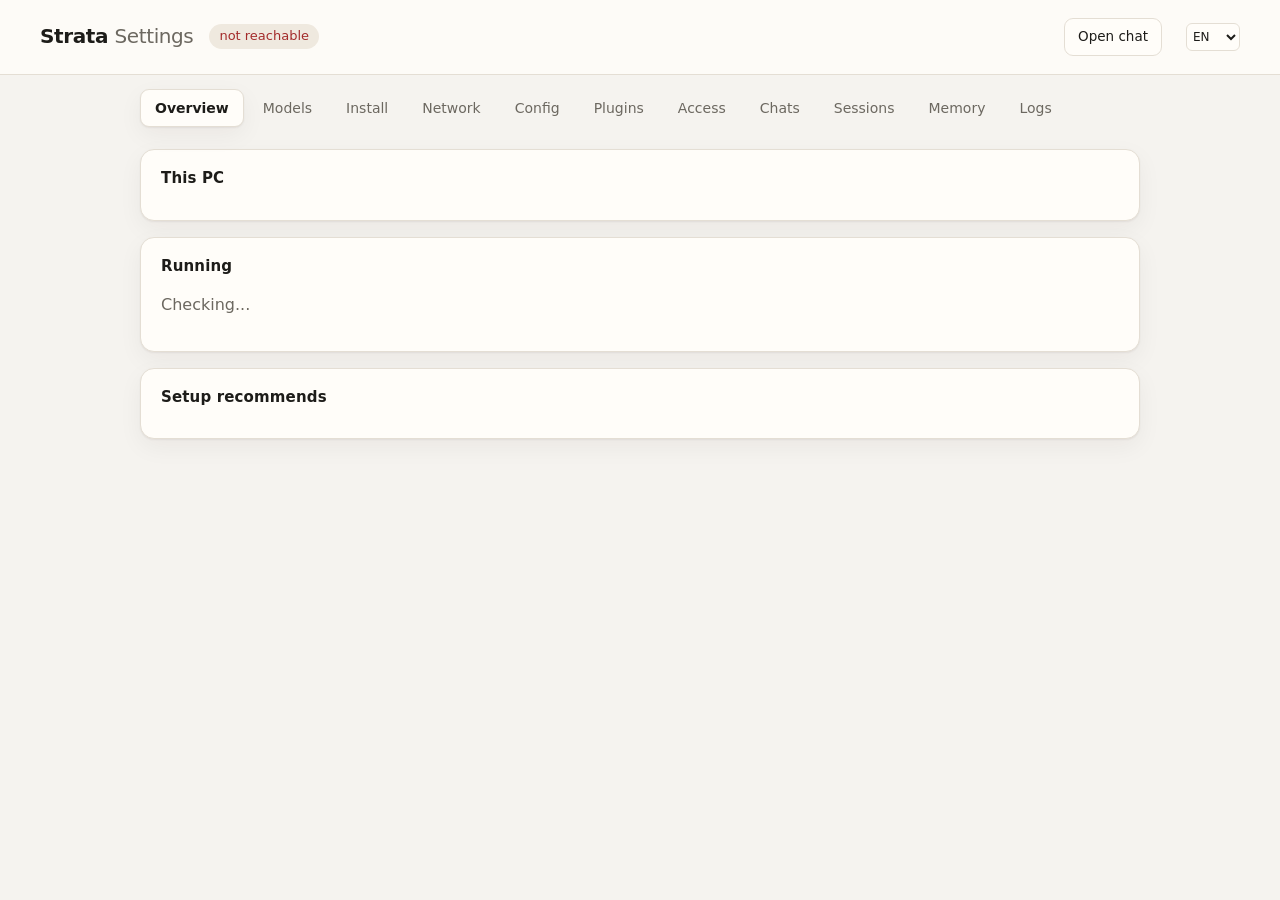
==== tools/config_ui.html @ 1c3f9ec1 "wip: local Strata Settings UI, embedded agent, task tracking, and control tags" ====
<!doctype html>
<html lang="en">
<head>
<meta charset="utf-8">
<meta name="viewport" content="width=device-width, initial-scale=1">
<title>Strata Settings</title>
<style>
:root{
  --bg:#f5f3ef; --card:#fffdf9; --ink:#1d1c19; --muted:#6c6860; --line:#e4ded4;
  --accent:#b4532a; --accent2:#8c3f20; --ok:#2f6b45; --warn:#8a5a12; --bad:#a32b2b;
  --pill:#efe9df; --shadow:0 1px 2px rgba(30,24,16,.06),0 8px 24px rgba(30,24,16,.05);
  font-family:ui-sans-serif,system-ui,-apple-system,"Segoe UI",Roboto,"Helvetica Neue",Arial,sans-serif;
  color-scheme:light;
}
@media (prefers-color-scheme:dark){
  :root{--bg:#171614;--card:#211f1b;--ink:#f0ece4;--muted:#a8a197;--line:#3a352d;--accent:#e08054;
    --accent2:#f2a47e;--ok:#7fc79b;--warn:#e0b264;--bad:#ef8888;--pill:#2d2923;
    --shadow:0 1px 2px rgba(0,0,0,.3),0 12px 30px rgba(0,0,0,.28);color-scheme:dark}
}
*{box-sizing:border-box}
body{margin:0;background:var(--bg);color:var(--ink);line-height:1.45}
header{display:flex;align-items:center;gap:16px;padding:18px clamp(16px,4vw,40px);border-bottom:1px solid var(--line);
  background:color-mix(in srgb,var(--card) 80%,transparent);position:sticky;top:0;z-index:5;backdrop-filter:blur(8px);flex-wrap:wrap}
.brand{font-weight:700;font-size:20px;letter-spacing:-.02em}
.brand span{font-weight:500;color:var(--muted)}
.pill{padding:3px 10px;border-radius:999px;background:var(--pill);font-size:13px;color:var(--muted)}
.pill.ok{color:var(--ok)} .pill.bad{color:var(--bad)} .pill.warn{color:var(--warn)}
.spacer{flex:1}
main{max-width:1080px;margin:0 auto;padding:22px clamp(14px,4vw,40px) 60px}
nav{display:flex;gap:4px;flex-wrap:wrap;max-width:1080px;margin:0 auto;padding:14px clamp(14px,4vw,40px) 0}
nav button{border:1px solid transparent;background:none;color:var(--muted);padding:8px 14px;border-radius:9px;font:inherit;
  font-size:14px;cursor:pointer}
nav button:hover{background:var(--pill);color:var(--ink)}
nav button.active{background:var(--card);border-color:var(--line);color:var(--ink);box-shadow:var(--shadow);font-weight:600}
section{display:none} section.active{display:block}
.card{background:var(--card);border:1px solid var(--line);border-radius:14px;padding:18px 20px;box-shadow:var(--shadow);margin:0 0 16px}
.card h2{font-size:15px;margin:0 0 12px;letter-spacing:.01em}
.card h2 small{font-weight:400;color:var(--muted);font-size:12px;margin-left:8px}
.row{display:flex;gap:12px;flex-wrap:wrap;align-items:center}
.grid{display:grid;grid-template-columns:repeat(auto-fit,minmax(170px,1fr));gap:12px}
.fact{border:1px solid var(--line);border-radius:10px;padding:10px 12px;background:color-mix(in srgb,var(--bg) 55%,var(--card))}
.fact b{display:block;font-size:12px;color:var(--muted);font-weight:500;margin-bottom:2px}
.fact span{font-size:14px;overflow-wrap:anywhere}
.muted{color:var(--muted)} .small{font-size:12.5px}
code,pre{font-family:ui-monospace,SFMono-Regular,Consolas,"Liberation Mono",monospace;font-size:12.5px}
.key-full{word-break:break-all}
pre{background:color-mix(in srgb,var(--bg) 70%,var(--card));border:1px solid var(--line);border-radius:10px;
  padding:12px;max-height:380px;overflow:auto;white-space:pre-wrap;word-break:break-word;margin:0}
a{color:var(--accent2)}
.btn{display:inline-flex;align-items:center;justify-content:center;gap:6px;border:1px solid var(--line);background:var(--card);
  color:var(--ink);padding:8px 13px;border-radius:9px;font:inherit;font-size:13.5px;cursor:pointer;text-decoration:none;
  transition:background .12s,border-color .12s}
.btn:hover{background:var(--pill)}
.btn.primary{background:var(--accent);border-color:var(--accent);color:#fff}
.btn.primary:hover{background:var(--accent2);border-color:var(--accent2)}
.btn.danger{color:var(--bad);border-color:color-mix(in srgb,var(--bad) 35%,var(--line))}
.btn:disabled{opacity:.5;cursor:not-allowed}
label.field{display:block;margin:0 0 12px}
label.field span{display:block;font-size:12.5px;color:var(--muted);margin-bottom:4px}
input[type=text],input[type=password],input[type=number],select,textarea{width:100%;padding:8px 10px;
  border:1px solid var(--line);border-radius:8px;background:var(--bg);color:var(--ink);font:inherit;font-size:13.5px}
textarea{font-family:ui-monospace,SFMono-Regular,Consolas,"Liberation Mono",monospace;font-size:12.5px;resize:vertical}
input:focus,select:focus,textarea:focus{outline:2px solid color-mix(in srgb,var(--accent) 50%,transparent);
  outline-offset:1px}
.two{display:grid;grid-template-columns:1fr 1fr;gap:12px}
.three{display:grid;grid-template-columns:repeat(3,1fr);gap:12px}
@media(max-width:640px){.two,.three{grid-template-columns:1fr}}
.model{border:1px solid var(--line);border-radius:11px;padding:13px 15px;margin:0 0 10px;background:color-mix(in srgb,var(--bg) 35%,var(--card))}
.model .top{display:flex;gap:10px;align-items:center;flex-wrap:wrap;margin-bottom:6px}
.model .name{font-weight:650}
.model .meta{display:flex;gap:14px;flex-wrap:wrap;color:var(--muted);font-size:12.5px;margin-bottom:9px}
.tag{font-size:11.5px;padding:1px 8px;border-radius:999px;background:var(--pill);color:var(--muted)}
.tag.ok{color:var(--ok)} .tag.warn{color:var(--warn)} .tag.bad{color:var(--bad)}
.plugin-row{display:flex;gap:10px;align-items:flex-start;padding:10px 0;border-bottom:1px solid var(--line)}
.plugin-row:last-child{border-bottom:0}
.plugin-row input[type=checkbox]{margin-top:3px}
.plugin-row .plugin-tools{margin-top:3px;color:var(--muted);font-size:12px}
.chat-row{display:block;width:100%;text-align:left;border:1px solid var(--line);background:var(--card);
  border-radius:10px;padding:10px 12px;margin:0 0 8px;cursor:pointer;font:inherit;color:var(--ink)}
.chat-row:hover{background:var(--pill)}
.chat-row .small{display:block;margin-top:2px}
.chat-msg{padding:10px 12px;border-radius:10px;background:var(--pill);margin:0 0 8px;white-space:pre-wrap}
.scope-row{display:grid;grid-template-columns:1.1fr 2fr 90px 70px 70px 90px;gap:8px;align-items:end;
  border-bottom:1px solid var(--line);padding:9px 0}
.scope-row:last-child{border-bottom:0}
@media(max-width:820px){.scope-row{grid-template-columns:1fr 1fr}}
.modal{position:fixed;inset:0;background:rgba(0,0,0,.35);display:flex;align-items:center;justify-content:center;z-index:60}
.modal[hidden]{display:none}
.modal-card{background:var(--card);border:1px solid var(--line);border-radius:14px;box-shadow:var(--shadow);
  width:min(720px,94vw);max-height:82vh;display:flex;flex-direction:column;padding:16px}
.folder-list{overflow:auto;border:1px solid var(--line);border-radius:8px;margin:8px 0;min-height:220px;max-height:46vh}
.folder-row{display:flex;align-items:center;gap:8px;padding:8px 10px;border-bottom:1px solid var(--line);cursor:pointer}
.folder-row:last-child{border-bottom:0}
.folder-row:hover{background:var(--pill)}
.folder-row button{all:unset;display:block;width:100%;cursor:pointer}
.chat-msg.user{background:color-mix(in srgb,var(--accent) 12%,var(--card))}
.note{border-left:3px solid var(--warn);padding:8px 12px;background:color-mix(in srgb,var(--warn) 8%,var(--card));
  border-radius:0 8px 8px 0;font-size:13px;color:var(--muted);margin:10px 0}
.bar{height:9px;background:var(--pill);border-radius:999px;overflow:hidden;margin:8px 0}
.bar i{display:block;height:100%;background:var(--accent);border-radius:999px;transition:width .35s}
.toast{position:fixed;right:18px;bottom:18px;max-width:min(420px,90vw);padding:12px 15px;border-radius:10px;
  background:var(--ink);color:var(--bg);box-shadow:var(--shadow);font-size:13.5px;opacity:0;transform:translateY(8px);
  pointer-events:none;transition:.18s;z-index:20}
.toast.show{opacity:1;transform:none}
.toast.bad{background:var(--bad);color:#fff}
.hide{display:none!important}
.lang-select{border:1px solid var(--line);background:var(--card);color:var(--ink);border-radius:6px;
  box-sizing:border-box;width:54px;min-width:54px;max-width:54px;padding:2px 2px;
  font:inherit;font-size:12px;height:28px;cursor:pointer;margin-left:8px}
</style>
</head>
<body>
<header>
  <div class="brand">Strata <span>Settings</span></div>
  <div class="pill" id="status-pill">checking...</div>
  <div class="spacer"></div>
  <a class="btn" id="chat-link" href="http://127.0.0.1:8080/" target="_blank" rel="noopener">Open chat</a>
  <select class="lang-select" id="lang" title="Language" aria-label="Language">
    <option value="en">EN</option>
    <option value="zh">中文</option>
  </select>
</header>
<nav>
  <button data-tab="overview" class="active">Overview</button>
  <button data-tab="models">Models</button>
  <button data-tab="install">Install</button>
  <button data-tab="network">Network</button>
  <button data-tab="config">Config</button>
  <button data-tab="plugins">Plugins</button>
  <button data-tab="access">Access</button>
  <button data-tab="chats">Chats</button>
  <button data-tab="sessions">Sessions</button>
  <button data-tab="memory">Memory</button>
  <button data-tab="logs">Logs</button>
</nav>
<main>
  <section id="tab-overview" class="active">
    <div class="card"><h2>This PC</h2><div class="grid" id="hardware"></div></div>
    <div class="card"><h2>Running</h2><div id="running"><p class="muted">Checking...</p></div></div>
    <div class="card"><h2>Setup recommends <small id="rec-note"></small></h2><div id="recommendation"></div></div>
  </section>

  <section id="tab-models">
    <div class="card">
      <h2>Installed models <small>start, stop, or read the settings</small></h2>
      <div id="model-list"><p class="muted">Checking...</p></div>
      <div class="note" id="outside-note">A model started from its own window or <code>run-*.bat</code> can only be
        unloaded here; close its window to end it. Models started below are fully managed.</div>
    </div>
  </section>

  <section id="tab-install">
    <div class="card">
      <h2>Install another model <small>downloads from Hugging Face or ModelScope</small></h2>
      <div class="three">
        <label class="field"><span>Family</span><select id="i-family"></select></label>
        <label class="field"><span>Size</span><select id="i-model"></select></label>
        <label class="field"><span>Context</span><select id="i-context"></select></label>
      </div>
      <div class="three">
        <label class="field"><span>Images</span><select id="i-vision"><option value="no">off</option><option value="yes">on</option></select></label>
        <label class="field"><span>GPU</span><select id="i-gpu"><option value="">auto</option></select></label>
        <label class="field"><span>Port</span><input id="i-port" type="number" min="1" max="65535" placeholder="auto"></label>
      </div>
      <label class="field"><span>Data folder</span><input id="i-data" type="text" placeholder="E:\Strata-data"></label>
      <div class="row">
        <button class="btn" id="plan-btn">Check plan</button>
        <button class="btn primary hide" id="install-btn">Install now</button>
        <button class="btn danger hide" id="cancel-btn">Stop install</button>
      </div>
      <div id="plan" class="hide"></div>
      <div id="install-progress" class="hide"></div>
    </div>
  </section>

  <section id="tab-network">
    <div class="card">
      <h2>Network access <small>per installed model</small></h2>
      <label class="field"><span>Model</span><select id="n-model"></select></label>
      <div class="two">
        <label class="field"><span>Listen on</span><select id="n-host">
          <option value="127.0.0.1">This PC only (127.0.0.1)</option>
          <option value="0.0.0.0">The local network (0.0.0.0)</option>
        </select></label>
        <label class="field"><span>Port</span><input id="n-port" type="number" min="1" max="65535"></label>
      </div>
      <label class="field"><span>API keys <span class="muted" id="n-key-state"></span></span>
        <div id="n-key-list"></div>
      </label>
      <label class="field"><span>Add a key <span class="muted">(at least 16 characters; shown so you can check it)</span></span>
        <input id="n-key" type="text" autocomplete="off" spellcheck="false" placeholder="Paste a new key">
      </label>
      <div class="row" style="margin-bottom:12px">
        <button class="btn" id="n-generate">Generate</button>
        <button class="btn primary" id="n-add">Add key</button>
        <button class="btn" id="n-save">Save host/port</button>
      </div>
      <div class="note">Every configured key works; clients can use any one. A key is required when other devices can
        reach the server. Changes are used the next time the model starts.</div>
      <div id="n-result"></div>
    </div>
  </section>

  <section id="tab-config">
    <div class="card">
      <h2>Model configuration <small id="c-file"></small></h2>
      <label class="field"><span>Model</span><select id="c-model"></select></label>
      <div class="note">MTP draft layer: <b id="c-mtp-state">checking...</b></div>
      <div class="three">
        <label class="field"><span>MTP</span><select id="c-mtp"><option value="on">on</option><option value="off">off</option></select></label>
        <label class="field"><span>Draft tokens (--spec)</span><input id="c-spec" type="number" min="1" max="8" step="1"></label>
        <label class="field"><span>Min draft probability (--spec-min-p)</span><input id="c-specp" type="number" min="0" max="1" step="0.05"></label>
      </div>
      <div class="three">
        <label class="field"><span>Context tokens (--max-context)</span><input id="c-context" type="number" min="8192" max="262144" step="1024"></label>
        <label class="field"><span>KV cache (--kv)</span><select id="c-kv"><option value="int8">int8</option><option value="q4_0">q4_0</option><option value="k8v4">k8v4</option></select></label>
        <label class="field"><span>GPU index</span><input id="c-gpu" type="number" min="0" step="1" placeholder="auto"></label>
      </div>
      <div class="row"><button class="btn primary" id="c-engine-save">Save engine settings</button>
        <span class="muted small">Restart the model to use them.</span></div>
    </div>
    <div class="card">
      <h2>Server settings <small>documented keys of the run config</small></h2>
      <form id="c-form"></form>
      <div class="row"><button class="btn primary" id="c-save" type="button">Save server settings</button>
        <span class="muted small" id="c-msg"></span></div>
    </div>
    <div class="card">
      <h2>Advanced JSON <small>every key in strata-&lt;model&gt;.json</small></h2>
      <p class="muted small">The API key shows as <code>__KEEP__</code>; leave it to keep the current key. Changes are used from the next start.</p>
      <label class="field"><span>JSON</span><textarea id="c-raw" rows="16" spellcheck="false"></textarea></label>
      <div class="row"><button class="btn primary" id="c-raw-save">Save JSON</button>
        <span class="muted small" id="c-raw-msg"></span></div>
    </div>
  </section>

  <section id="tab-plugins">
    <div class="card">
      <h2>Agent plugins <small>tools exposed to the model</small></h2>
      <div class="note">Only enabled plugins are offered to the model. Writes, deletes, shell, and MCP calls still ask for approval in the app.</div>
      <div id="p-list"><p class="muted">Checking...</p></div>
      <div class="row"><span class="muted small" id="p-msg"></span></div>
    </div>
    <div class="card">
      <h2>Web search <small>used by the Web plugin</small></h2>
      <div class="three">
        <label class="field"><span>Provider</span><select id="p-provider">
          <option value="none">none</option><option value="searxng">searxng</option>
          <option value="brave">brave</option><option value="bing">bing (key optional)</option>
        </select></label>
        <label class="field"><span>SearXNG URL</span><input id="p-url" type="text" placeholder="https://search.example"></label>
        <label class="field"><span>API key</span><input id="p-key" type="password" placeholder="leave blank to keep"></label>
      </div>
      <label class="small"><input type="checkbox" id="p-clear"> clear the saved search key</label>
      <div class="row"><button class="btn primary" id="p-save">Save plugins</button>
        <span class="muted small" id="p-status"></span></div>
    </div>
    <div class="card">
      <h2>Web fetch <small>DNS and SSRF checks</small></h2>
      <label class="plugin-row">
        <input type="checkbox" id="p-allow-fake">
        <span><b>Allow fake-IP ranges</b>
          <div class="small muted">Allow the local proxy's synthetic DNS addresses; other private and loopback ranges stay blocked.</div>
        </span>
      </label>
      <label class="field"><span>Allowed CIDRs <small>one per line or comma separated</small></span>
        <textarea id="p-fake-nets" rows="3" spellcheck="false" placeholder="198.18.0.0/15"></textarea>
      </label>
      <div class="note">A /0 range is rejected. These ranges bypass the public-address check only for web_fetch.</div>
      <div class="row"><button class="btn primary" id="p-fetch-save">Save web fetch</button></div>
    </div>
    <div class="card">
      <h2>Agent limits <small>per task</small></h2>
      <label class="field"><span>Max tool rounds</span>
        <input id="p-rounds" type="number" min="1" max="64" step="1">
      </label>
      <label class="field"><span>Approval mode</span>
        <select id="p-approval">
          <option value="ask">Ask each time（逐条审批）</option>
          <option value="allow">Allow all（全部放行）</option>
        </select>
      </label>
      <div class="note">Allow all auto-approves writes, deletes, shell, and MCP calls. Use it only on a trusted machine.</div>
      <div class="note">Raise max rounds when a task legitimately uses many tools; lower it to fail loops sooner. Default is 16.</div>
      <div class="row"><button class="btn primary" id="p-limits-save">Save limits</button></div>
    </div>
  </section>

  <section id="tab-access">
    <div class="card">
      <h2>Access permissions <small>sandbox scopes</small></h2>
      <div class="note">Only these folders are mounted into the sandbox. Outside them, read and write are both impossible. <b>ro</b> is read-only; <b>rw</b> allows writes. These permissions are stored now; the Docker sandbox runner is the next step.</div>
      <div id="scope-list"><p class="muted">Checking...</p></div>
        <div class="row">
          <button class="btn" id="scope-add">Add folder</button>
          <button class="btn primary" id="scope-save">Save access</button>
          <span class="muted small" id="scope-msg"></span>
        </div>
      </div>
    </div>
  </section>

  <div class="modal" id="folder-modal" hidden>
    <div class="modal-card">
      <div class="row" style="align-items:center">
        <h2 style="margin:0">Choose a folder</h2>
        <span class="spacer" style="flex:1"></span>
        <button class="btn" id="folder-close" type="button">Close</button>
      </div>
      <div class="small muted" id="folder-current" style="margin-top:4px"></div>
      <div class="row" style="margin-top:8px">
        <button class="btn" id="folder-up" type="button">Up</button>
        <button class="btn primary" id="folder-select" type="button">Select this folder</button>
      </div>
      <div class="folder-list" id="folder-list"></div>
      <div class="small muted">Only folders are shown. Network shares are listed under the NAS roots.</div>
    </div>
  </div>

  <section id="tab-chats">
    <div class="card">
      <h2>Agent conversations <small>stored on this PC</small></h2>
      <div class="row"><button class="btn" id="ch-refresh">Refresh</button>
        <span class="muted small" id="ch-summary"></span></div>
      <div id="chat-list"><p class="muted">Checking...</p></div>
    </div>
    <div class="card" id="chat-detail-card" hidden>
      <h2 id="chat-title">Conversation</h2>
      <div id="chat-messages"></div>
    </div>
  </section>

  <section id="tab-sessions">
    <div class="card">
      <h2>Live sessions <small id="s-summary"></small></h2>
      <div class="row">
        <button class="btn" id="s-refresh">Refresh</button>
        <button class="btn" id="s-clear">Clear finished</button>
      </div>
      <div id="session-list"><p class="muted">Checking...</p></div>
      <div class="note">Requests are grouped by the X-Strata-Session header, or by client IP when it is absent. Stop cancels that request only; the model stays loaded.</div>
    </div>
    <div class="card">
      <h2>Saved sessions <small id="s-saved-summary"></small></h2>
      <div id="saved-list"><p class="muted">None saved.</p></div>
      <div class="note">Saving keeps the session's request list on this PC. It does not save the model's KV cache or a full transcript.</div>
    </div>
  </section>

  <section id="tab-memory">
    <div class="card">
      <h2>Long-term memory <small>stored on this PC</small></h2>
      <div class="three">
        <label class="field"><span>Title</span><input id="m-title" type="text" placeholder="e.g. User preferences"></label>
        <label class="field"><span>Tags</span><input id="m-tags" type="text" placeholder="comma separated"></label>
      </div>
      <label class="field"><span>Content</span><textarea id="m-content" rows="4" placeholder="Facts, preferences, project notes..."></textarea></label>
      <div class="row">
        <button class="btn primary" id="m-save">Save memory</button>
        <button class="btn" id="m-new">New</button>
      </div>
      <div id="memory-list"><p class="muted">No memories yet.</p></div>
      <div class="note">These entries stay on this PC. Clients must include them explicitly (for example in a system prompt) to affect answers.</div>
    </div>
  </section>

  <section id="tab-logs">
    <div class="card">
      <h2>Logs</h2>
      <div class="three">
        <label class="field"><span>Source</span><select id="l-source">
          <option value="server">server</option><option value="setup">setup</option><option value="engine">engine</option>
        </select></label>
        <label class="field"><span>Lines</span><input id="l-lines" type="number" min="1" max="500" value="120"></label>
        <label class="field"><span>&nbsp;</span><button class="btn" id="l-refresh">Refresh</button></label>
      </div>
      <pre id="log">Choose a source and press Refresh.</pre>
    </div>
  </section>
</main>
<div class="toast" id="toast"></div>

<script>
const TOKEN = "__CONFIG_TOKEN__";
const $ = (id) => document.getElementById(id);
const esc = (v) => String(v ?? "").replace(/[&<>"']/g, (c) => ({"&":"&amp;","<":"&lt;",">":"&gt;","\"":"&quot;","'":"&#39;"}[c]));
let S = null, lastPlan = null, tab = "overview";

const LANG_KEY = "wsan.lang";
const urlLang = new URLSearchParams(location.search).get("lang");
if (urlLang === "en" || urlLang === "zh") localStorage.setItem(LANG_KEY, urlLang);
let LANG = localStorage.getItem(LANG_KEY) || "en";
let translating = false;
const ZH = {
  "Strata Settings": "Strata 设置",
  "Settings": "设置",
  "Language": "语言",
  "Open chat": "打开聊天",
  "checking...": "检查中…",
  "Checking...": "检查中…",
  "Overview": "概览",
  "Models": "模型",
  "Install": "安装",
  "Network": "网络",
  "Config": "配置",
  "Plugins": "插件",
  "Access": "访问权限",
  "Chats": "对话",
  "Sessions": "会话",
  "Memory": "记忆",
  "Logs": "日志",
  "This PC": "本机",
  "Running": "运行中",
  "Setup recommends": "安装建议",
  "Installed models": "已安装模型",
  "start, stop, or read the settings": "启动、停止或查看设置",
  "A model started from its own window or ": "模型如果是从自己的窗口或 ",
  " can only be unloaded here; close its window to end it. Models started below are fully managed.": " 启动的，只能在这里卸载；关闭它的窗口即可结束。下面启动的模型由本页管理。",
  "Install another model": "安装其他模型",
  "downloads from Hugging Face or ModelScope": "从 Hugging Face 或 ModelScope 下载",
  "Family": "系列",
  "Size": "大小",
  "Context": "上下文",
  "Images": "图片",
  "off": "关闭",
  "on": "开启",
  "GPU": "GPU",
  "auto": "自动",
  "Port": "端口",
  "Data folder": "数据目录",
  "Check plan": "检查计划",
  "Install now": "立即安装",
  "Stop install": "停止安装",
  "Network access": "网络访问",
  "per installed model": "每个已安装模型",
  "Model": "模型",
  "Listen on": "监听",
  "This PC only (127.0.0.1)": "仅本机 (127.0.0.1)",
  "The local network (0.0.0.0)": "局域网 (0.0.0.0)",
  "API keys": "API 密钥",
  "Add a key": "添加密钥",
  "(at least 16 characters; shown so you can check it)": "（至少 16 个字符；显示出来供你核对）",
  "Paste a new key": "粘贴新密钥",
  "Generate": "生成",
  "Add key": "添加密钥",
  "Save host/port": "保存地址/端口",
  "Model configuration": "模型配置",
  "MTP draft layer:": "MTP 草稿层：",
  "MTP": "MTP",
  "Draft tokens (--spec)": "草稿 token 数（--spec）",
  "Min draft probability (--spec-min-p)": "最小草稿概率（--spec-min-p）",
  "Context tokens (--max-context)": "上下文 token 数（--max-context）",
  "KV cache (--kv)": "KV 缓存（--kv）",
  "GPU index": "GPU 索引",
  "Save engine settings": "保存引擎设置",
  "Restart the model to use them.": "重启模型后生效。",
  "Server settings": "服务器设置",
  "documented keys of the run config": "运行配置的已知键",
  "Save server settings": "保存服务器设置",
  "Advanced JSON": "高级 JSON",
  "every key in strata-<model>.json": "strata-<model>.json 的全部键",
  "The API key shows as": "API 密钥显示为",
  "; leave it to keep the current key. Changes are used from the next start.": "；保留它即保持现有密钥。更改在下次启动时生效。",
  "JSON": "JSON",
  "Save JSON": "保存 JSON",
  "Agent plugins": "Agent 插件",
  "tools exposed to the model": "提供给模型的工具",
  "Only enabled plugins are offered to the model. Writes, deletes, shell, and MCP calls still ask for approval in the app.": "只会把启用的插件提供给模型。写文件、删除、Shell 和 MCP 调用仍会在 App 里请求审批。",
  "Web search": "Web 搜索",
  "used by the Web plugin": "由 Web 插件使用",
  "Provider": "提供方",
  "none": "无",
  "bing (key optional)": "bing（可选 key）",
  "SearXNG URL": "SearXNG URL",
  "API key": "API 密钥",
  "leave blank to keep": "留空保持原值",
  "clear the saved search key": "清除已保存的搜索密钥",
  "Save plugins": "保存插件",
  "Web fetch": "Web fetch",
  "DNS and SSRF checks": "DNS 与 SSRF 检查",
  "Allow fake-IP ranges": "允许 Fake-IP 地址段",
  "Allow the local proxy's synthetic DNS addresses; other private and loopback ranges stay blocked.": "允许本机代理产生的合成 DNS 地址；其他私网和回环地址仍然拦截。",
  "Allowed CIDRs": "允许的 CIDR",
  "one per line or comma separated": "每行一个或用逗号分隔",
  "A /0 range is rejected. These ranges bypass the public-address check only for web_fetch.": "/0 网段会被拒绝。这些网段只对 web_fetch 绕过公网地址检查。",
  "Save web fetch": "保存 Web fetch",
  "Agent limits": "Agent 限制",
  "per task": "每个任务",
  "Max tool rounds": "最大工具轮数",
  "Approval mode": "审批方式",
  "Allow all auto-approves writes, deletes, shell, and MCP calls. Use it only on a trusted machine.": "全部放行会自动批准写文件、删除、Shell 和 MCP 调用。只在可信电脑上使用。",
  "Raise max rounds when a task legitimately uses many tools; lower it to fail loops sooner. Default is 16.": "任务确实需要很多工具时提高轮数；想更早终止循环时降低。默认 16。",
  "Save limits": "保存限制",
  "Access permissions": "访问权限",
  "sandbox scopes": "沙盒目录",
  "Only these folders are mounted into the sandbox. Outside them, read and write are both impossible.": "沙盒只会挂载这些目录。目录外的文件既不能读也不能写。",
  "ro": "只读",
  "is read-only;": "表示只读；",
  "rw": "读写",
  "allows writes. These permissions are stored now; the Docker sandbox runner is the next step.": "允许写入。权限现在先保存；Docker 沙盒执行器是下一步。",
  "Add folder": "添加目录",
  "Save access": "保存访问权限",
  "Choose a folder": "选择目录",
  "Close": "关闭",
  "Up": "上一级",
  "Select this folder": "选择此目录",
  "Only folders are shown. Network shares are listed under the NAS roots.": "只显示目录。网络共享列在 NAS 根目录下。",
  "Agent conversations": "Agent 对话",
  "stored on this PC": "保存在本机",
  "Refresh": "刷新",
  "Conversation": "对话",
  "Live sessions": "实时会话",
  "Clear finished": "清除已完成",
  "Requests are grouped by the X-Strata-Session header, or by client IP when it is absent. Stop cancels that request only; the model stays loaded.": "请求按 X-Strata-Session 头分组；没有该头时按客户端 IP 分组。Stop 只取消该请求，模型保持加载。",
  "Saved sessions": "已保存会话",
  "None saved.": "没有保存的会话。",
  "Saving keeps the session's request list on this PC. It does not save the model's KV cache or a full transcript.": "保存只会把该会话的请求列表留在这台 PC，不会保存模型的 KV 缓存或完整对话记录。",
  "Long-term memory": "长期记忆",
  "Title": "标题",
  "e.g. User preferences": "例如：用户偏好",
  "Tags": "标签",
  "comma separated": "逗号分隔",
  "Content": "内容",
  "Facts, preferences, project notes...": "事实、偏好、项目笔记…",
  "Save memory": "保存记忆",
  "New": "新建",
  "No memories yet.": "还没有记忆。",
  "These entries stay on this PC. Clients must include them explicitly (for example in a system prompt) to affect answers.": "这些条目保存在本机。客户端必须显式包含它们（例如放进 system prompt）才会影响回答。",
  "Source": "来源",
  "server": "服务器",
  "setup": "安装",
  "engine": "引擎",
  "Lines": "行数",
  "Choose a source and press Refresh.": "选择来源后点击刷新。",
  "Start": "启动",
  "Stop": "停止",
  "Network": "网络",
  "running": "运行中",
  "stopped": "已停止",
  "ready": "就绪",
  "files missing": "文件缺失",
  "no key": "无密钥",
  "No model installed yet.": "还没有已安装模型。",
  "No model is answering. Start one under ": "没有模型在响应。请到 ",
  "No conversations.": "还没有对话。",
  "No access scopes.": "没有访问目录。",
  "No messages.": "没有消息。",
  "Saved.": "已保存。"
};

function zhPattern(text) {
  let match;
  if ((match = /^(\d+) scopes$/.exec(text))) return `${match[1]} 个目录`;
  if ((match = /^(\d+) conversations on port (\d+)$/.exec(text))) {
    return `${match[1]} 个会话 · 端口 ${match[2]}`;
  }
  if ((match = /^Agent on port (\d+)$/.exec(text))) return `Agent · 端口 ${match[1]}`;
  if ((match = /^port (.+)$/.exec(text))) return `端口 ${match[1]}`;
  if ((match = /^context (.+)$/.exec(text))) return `上下文 ${match[1]}`;
  if (text === "images on") return "图片开启";
  if (text === "images off") return "图片关闭";
  if (text === "model running") return "模型运行中";
  if (text === "model loading") return "模型加载中";
  if (text === "model stopped") return "模型已停止";
  return null;
}

function zhText(text) {
  return ZH[text] || zhPattern(text);
}

function translateDom() {
  if (LANG !== "zh" || translating) return;
  translating = true;
  try {
    const walker = document.createTreeWalker(document.body, NodeFilter.SHOW_TEXT, {
      acceptNode(node) {
        const parent = node.parentElement;
        if (!parent || parent.closest("script, style, code, pre, textarea")) {
          return NodeFilter.FILTER_REJECT;
        }
        return NodeFilter.FILTER_ACCEPT;
      }
    });
    const nodes = [];
    while (walker.nextNode()) nodes.push(walker.currentNode);
    for (const node of nodes) {
      const value = node.nodeValue || "";
      const parts = /^(\s*)(.*?)(\s*)$/s.exec(value);
      if (!parts) continue;
      const translated = zhText(parts[2]);
      if (translated && translated !== parts[2]) {
        node.nodeValue = parts[1] + translated + parts[3];
      }
    }
    for (const element of document.querySelectorAll("[placeholder], [title], [aria-label]")) {
      for (const attr of ["placeholder", "title", "aria-label"]) {
        const value = element.getAttribute(attr);
        if (!value) continue;
        const translated = zhText(value.trim());
        if (translated && translated !== value) element.setAttribute(attr, translated);
      }
    }
  } finally {
    translating = false;
  }
}

function applyLanguage() {
  LANG = localStorage.getItem(LANG_KEY) || "en";
  const select = $("lang");
  if (select) select.value = LANG;
  document.documentElement.lang = LANG === "zh" ? "zh-CN" : "en";
  document.title = LANG === "zh" ? "Strata 设置" : "Strata Settings";
  if (LANG === "zh") {
    translateDom();
    if (!window.__wsanLangObserver) {
      window.__wsanLangObserver = new MutationObserver(() => translateDom());
      window.__wsanLangObserver.observe(document.body, {
        childList: true, subtree: true, characterData: true
      });
    }
  }
}

function toast(message, bad = false) {
  const t = $("toast");
  t.textContent = message;
  t.className = "toast show" + (bad ? " bad" : "");
  clearTimeout(toast.timer);
  toast.timer = setTimeout(() => (t.className = "toast"), 4200);
}

async function api(path, opts = {}) {
  const r = await fetch(path, {
    ...opts,
    headers: {"Content-Type": "application/json", "X-Strata-Token": TOKEN, ...(opts.headers || {})}
  });
  let body = {};
  try { body = await r.json(); } catch (e) { body = {}; }
  if (!r.ok) throw new Error((body.error && body.error.message) || body.message || ("HTTP " + r.status));
  return body;
}

async function copyText(text) {
  try {
    if (navigator.clipboard && window.isSecureContext) {
      await navigator.clipboard.writeText(text);
      return true;
    }
  } catch (e) { /* fall through */ }
  const ta = document.createElement("textarea");
  ta.value = text;
  ta.style.position = "fixed";
  ta.style.opacity = "0";
  document.body.appendChild(ta);
  ta.select();
  let ok = false;
  try { ok = document.execCommand("copy"); } catch (e) { ok = false; }
  ta.remove();
  return ok;
}

async function refresh(fresh = false) {
  try {
    S = await api("/api/state" + (fresh ? "?fresh=1" : ""));
    render();
    $("status-pill").className = "pill ok";
    $("status-pill").textContent = S.status.running && S.status.running.length ? "model running"
      : S.status.loading ? "model loading" : "model stopped";
  } catch (e) {
    $("status-pill").className = "pill bad";
    $("status-pill").textContent = "not reachable";
  }
}

function fact(label, value) {
  return `<div class="fact"><b>${esc(label)}</b><span>${esc(value)}</span></div>`;
}

function renderOverview() {
  const hw = S.status.hardware || {};
  const gpus = (hw.gpus || []).map((g) => `${g.name} (${g.vram_gb} GB${g.usable ? "" : ", not usable"})`).join(", ") || "none";
  $("hardware").innerHTML = [
    fact("Operating system", hw.os || "?"),
    fact("CPU", (hw.cpu && hw.cpu.name) || "?"),
    fact("RAM", (hw.ram_gb || "?") + " GB"),
    fact("GPU", gpus),
    fact("Free disk (data folder)", (hw.disk_free_gb ?? "?") + " GB"),
    fact("Strata folder", S.installed.strata_folder || "?"),
    fact("Data folder", S.installed.data_folder || "?"),
    fact("Engine", (S.installed.engine && S.installed.engine.version) || "not installed")
  ].join("");

  const running = S.status.running || [];
  if (!running.length) {
    $("running").innerHTML = `<p class="muted">No model is answering. Start one under <b>Models</b>.</p>`;
  } else {
    $("running").innerHTML = running.map((r) => {
      const urls = (S.lan[r.port] || []).map((u) => `<div class="small">${esc(u)}/v1</div>`).join("");
      return `<div class="model"><div class="top"><span class="name">${esc(r.model)}</span>
        <span class="tag ok">port ${esc(r.port)}</span>${r.api_key_required ? '<span class="tag warn">API key</span>' : '<span class="tag bad">no API key</span>'}</div>
        <div class="meta"><span>context ${esc(r.context)}</span><span>images ${r.images ? "on" : "off"}</span>
        <span>${r.busy ? "busy" : "idle"}</span>${r.engine_version ? `<span>engine ${esc(r.engine_version)}</span>` : ""}</div>
        <div class="small">API: <code>http://127.0.0.1:${esc(r.port)}/v1</code></div>${urls}</div>`;
    }).join("");
    $("chat-link").href = `http://127.0.0.1:${running[0].port}/`;
  }

  const rec = S.models.recommendation || {};
  $("rec-note").textContent = S.models.source ? `(${S.models.source})` : "";
  $("recommendation").innerHTML = rec.model
    ? `<div class="row"><div class="fact"><b>Suggested</b><span>${esc(rec.title)}</span></div>
       <div class="fact"><b>Why</b><span>${esc(rec.why)}</span></div>
       <div class="fact"><b>Download</b><span>${esc(rec.download_gb)} GB</span></div></div>
       ${(rec.notes || []).map((n) => `<div class="note">${esc(n)}</div>`).join("")}`
    : `<p class="muted">${esc(rec.why || "No recommendation.")}</p>`;
}

function renderModels() {
  const rows = (S.installed.models || []).map((m) => {
    const running = (S.status.running || []).some((r) =>
      r.port === m.port && (r.model === m.model_name || r.model === m.model));
    const ready = m.ready ? '<span class="tag ok">ready</span>' : '<span class="tag bad">files missing</span>';
    return `<div class="model">
      <div class="top"><span class="name">${esc(m.model)}</span>${ready}
        ${running ? '<span class="tag ok">running</span>' : '<span class="tag">stopped</span>'}
        ${m.api_key_set ? '<span class="tag warn">API key</span>' : '<span class="tag bad">no key</span>'}</div>
      <div class="meta"><span>context ${esc(m.context ?? "?")}</span><span>images ${esc(m.images)}</span>
        <span>${esc(m.host)}:${esc(m.port)}</span><span>start: ${esc(m.start_script || "?")}</span>
        <span>last used ${esc(m.last_used || "?")}</span></div>
      <div class="row">
        <button class="btn primary" data-start="${esc(m.model)}" ${running || !m.ready ? "disabled" : ""}>Start</button>
        <button class="btn danger" data-stop="${esc(m.port)}" ${running ? "" : "disabled"}>Stop</button>
        <button class="btn" data-network="${esc(m.model)}">Network</button>
      </div></div>`;
  });
  $("model-list").innerHTML = rows.length ? rows.join("") : '<p class="muted">No model installed yet.</p>';
  $("outside-note").hidden = !(S.status.running || []).some((r) => (r.started_by || "").includes("outside"));
}

function taskSeconds(t) {
  const s = t.elapsed_s ?? t.duration_s ?? 0;
  return s >= 60 ? `${Math.floor(s / 60)}m ${Math.round(s % 60)}s` : `${Math.round(s)}s`;
}

function requestRow(t, active) {
  const state = esc(t.state || (active ? "running" : "done"));
  const tag = t.state === "error" ? "bad"
    : t.state === "stopping" ? "warn"
    : (t.state === "done" || t.state === "running") ? "ok" : "";
  const stop = active
    ? `<button class="btn danger" data-task-stop="${esc(t.id)}"
        ${t.state === "stopping" ? "disabled" : ""}>${t.state === "stopping" ? "Stopping..." : "Stop"}</button>`
    : "";
  return `<div class="model">
    <div class="top"><span class="name">${esc(t.kind || "request")}</span>
      <span class="tag ${tag}">${state}</span>
      ${t.stop_requested ? '<span class="tag warn">stop requested</span>' : ""}
      <span class="tag">${esc(t.id)}</span>${stop}</div>
    <div class="meta"><span>${esc(t.model || "?")}</span>
      <span>${active ? "elapsed" : "took"} ${taskSeconds(t)}</span>
      <span>${esc(t.path || "")}</span>${t.client ? `<span>${esc(t.client)}</span>` : ""}</div>
    ${t.error ? `<div class="note">${esc(t.error)}</div>` : ""}
  </div>`;
}

function groupSessions(live) {
  const all = [
    ...(live.tasks || []).map((t) => ({...t, _active: true})),
    ...(live.finished || []).map((t) => ({...t, _active: false}))
  ];
  const groups = new Map();
  for (const t of all) {
    const key = t.session || t.client || "default";
    if (!groups.has(key)) groups.set(key, []);
    groups.get(key).push(t);
  }
  return [...groups.entries()].map(([id, requests]) => ({id, requests}));
}

function renderSessions(data) {
  const live = data.live || {};
  const sessions = groupSessions(live);
  $("s-summary").textContent = `${sessions.length} live session(s)`
    + (live.port ? ` · port ${live.port}` : "");
  $("session-list").innerHTML = sessions.length ? sessions.map((s) => {
    const active = s.requests.filter((t) => t._active);
    const tag = active.length ? "ok" : "";
    const model = (s.requests[0] || {}).model || "?";
    return `<div class="model">
      <div class="top"><span class="name">${esc(s.id)}</span>
        <span class="tag ${tag}">${active.length ? "running" : "idle"}</span>
        <span class="tag">${s.requests.length} request(s)</span>
        <button class="btn" data-session-save="${esc(s.id)}">Save session</button></div>
      <div class="meta"><span>${esc(model)}</span><span>${esc((s.requests[0] || {}).client || "")}</span></div>
      ${s.requests.map((t) => requestRow(t, t._active)).join("")}
    </div>`;
  }).join("") : '<p class="muted">No requests yet.</p>';

  const saved = data.saved || [];
  $("s-saved-summary").textContent = `${saved.length} saved`;
  $("saved-list").innerHTML = saved.length ? saved.map((s) => {
    const when = new Date((s.saved_at || 0) * 1000).toLocaleString();
    return `<div class="model">
      <div class="top"><span class="name">${esc(s.id)}</span>
        <span class="tag">${esc(s.model || "?")}</span>
        <span class="tag">${(s.requests || []).length} request(s)</span>
        <button class="btn danger" data-session-delete="${esc(s.id)}">Delete</button></div>
      <div class="meta"><span>saved ${esc(when)}</span></div>
    </div>`;
  }).join("") : '<p class="muted">None saved.</p>';

  document.querySelectorAll("[data-task-stop]").forEach((b) => {
    b.addEventListener("click", async () => {
      b.disabled = true;
      try {
        await api("/api/tasks/stop", {method: "POST", body: JSON.stringify({id: b.dataset.taskStop})});
        await loadSessions();
      } catch (e) {
        b.disabled = false;
        toast(e.message, true);
      }
    });
  });
  document.querySelectorAll("[data-session-save]").forEach((b) => {
    b.addEventListener("click", async () => {
      b.disabled = true;
      try {
        await api("/api/sessions/save", {method: "POST", body: JSON.stringify({id: b.dataset.sessionSave})});
        await loadSessions();
      } catch (e) {
        b.disabled = false;
        toast(e.message, true);
      }
    });
  });
  document.querySelectorAll("[data-session-delete]").forEach((b) => {
    b.addEventListener("click", async () => {
      b.disabled = true;
      try {
        await api("/api/sessions/delete", {method: "POST", body: JSON.stringify({id: b.dataset.sessionDelete})});
        await loadSessions();
      } catch (e) {
        b.disabled = false;
        toast(e.message, true);
      }
    });
  });
}

async function loadSessions() {
  try {
    renderSessions(await api("/api/sessions"));
  } catch (e) {
    $("session-list").innerHTML = `<p class="muted">${esc(e.message)}</p>`;
  }
}

function renderMemory(items) {
  $("memory-list").innerHTML = items.length ? items.map((m) => {
    const tags = (m.tags || []).map((t) => `<span class="tag">${esc(t)}</span>`).join(" ");
    const when = new Date((m.updated || 0) * 1000).toLocaleString();
    return `<div class="model">
      <div class="top"><span class="name">${esc(m.title || "(untitled)")}</span>${tags}</div>
      <div class="meta"><span>updated ${esc(when)}</span></div>
      <div class="note" style="white-space:pre-wrap">${esc(m.content || "")}</div>
      <div class="row"><button class="btn" data-memory-edit="${esc(m.id)}">Edit</button>
        <button class="btn danger" data-memory-delete="${esc(m.id)}">Delete</button></div>
    </div>`;
  }).join("") : '<p class="muted">No memories yet.</p>';
  document.querySelectorAll("[data-memory-edit]").forEach((b) => {
    b.addEventListener("click", () => {
      const m = items.find((x) => x.id === b.dataset.memoryEdit);
      if (!m) return;
      memoryEditing = m.id;
      $("m-title").value = m.title || "";
      $("m-tags").value = (m.tags || []).join(", ");
      $("m-content").value = m.content || "";
      $("m-title").focus();
    });
  });
  document.querySelectorAll("[data-memory-delete]").forEach((b) => {
    b.addEventListener("click", async () => {
      b.disabled = true;
      try {
        await api("/api/memory/delete", {method: "POST", body: JSON.stringify({id: b.dataset.memoryDelete})});
        await loadMemory();
      } catch (e) {
        b.disabled = false;
        toast(e.message, true);
      }
    });
  });
}

async function loadMemory() {
  try {
    renderMemory((await api("/api/memory")).items || []);
  } catch (e) {
    $("memory-list").innerHTML = `<p class="muted">${esc(e.message)}</p>`;
  }
}

function clearMemoryForm() {
  memoryEditing = "";
  $("m-title").value = "";
  $("m-tags").value = "";
  $("m-content").value = "";
}

function fillInstall() {
  const famSel = $("i-family");
  if (!famSel.options.length) {
    $("i-family").innerHTML = (S.models.families || []).map((f) => `<option value="${esc(f.family)}">${esc(f.title)}</option>`).join("");
    $("i-context").innerHTML = (S.models.contexts || []).map((c) => `<option value="${c}"${c === 131072 ? " selected" : ""}>${c / 1024}K tokens</option>`).join("");
    const gpus = ((S.status.hardware || {}).gpus || []).filter((g) => g.usable);
    $("i-gpu").innerHTML = '<option value="">auto</option>' + gpus.map((g, i) => `<option value="${g.index ?? i}">${esc(g.name)} (${esc(g.vram_gb)} GB)</option>`).join("");
    $("i-data").value = S.installed.data_folder || "";
    famSel.addEventListener("change", fillSizes);
    fillSizes();
  }
}

function fillSizes() {
  const family = (S.models.families || []).find((f) => f.family === $("i-family").value);
  if (!family) return;
  $("i-model").innerHTML = (family.sizes || []).map((s) =>
    `<option value="${esc(s.model)}"${s.installed ? " selected" : ""}>${esc(s.model)} - ${esc(s.about)} (${esc(s.download_gb)} GB${s.installed ? ", installed" : ""})</option>`).join("");
}

let networkModels = "";
function renderNetworkModels() {
  const sel = $("n-model");
  const models = (S.installed.models || []).map((m) => m.model);
  const next = models.join("\n");
  if (next === networkModels) return;
  networkModels = next;
  const current = sel.value;
  sel.innerHTML = models.map((m) => `<option value="${esc(m)}">${esc(m)}</option>`).join("");
  if (current && models.includes(current)) sel.value = current;
}

async function loadNetwork() {
  const model = $("n-model").value;
  if (!model) return;
  try {
    const c = await api("/api/config?model=" + encodeURIComponent(model));
    $("n-host").value = c.host;
    $("n-port").value = c.port;
    $("n-key").value = "";
    const count = c.api_key_count || 0;
    $("n-key-state").textContent = count ? `(${count} configured)` : "(no key)";
    $("n-key-list").innerHTML = (c.api_keys || []).map((k) =>
      `<div class="row key-row" style="justify-content:space-between;margin:4px 0">
        <span><code>${esc(k.label)}</code> <code class="key-masked">${esc(k.masked)}</code><code class="key-full" hidden></code></span>
        <span style="display:flex;gap:8px">
          <button class="btn" data-show-key="${k.index}">Show</button>
          <button class="btn" data-copy-key="${k.index}">Copy</button>
          <button class="btn danger" data-remove-key="${k.index}">Remove</button>
        </span>
      </div>`).join("") || '<span class="muted small">No keys configured.</span>';
    $("n-result").innerHTML = `<div class="row">
      <div class="fact"><b>API (this PC)</b><span><code>http://127.0.0.1:${esc(c.port)}/v1</code></span></div>
      <div class="fact"><b>API (LAN)</b><span>${(c.lan_urls || []).map((u) => `<code>${esc(u)}/v1</code>`).join("<br>") || "none detected"}</span></div>
      <div class="fact"><b>Anthropic</b><span><code>http://127.0.0.1:${esc(c.port)}/v1/messages</code></span></div>
    </div>`;
    $("chat-link").href = c.chat_url;
  } catch (e) { toast(e.message, true); }
}

let sessionsTimer = null;
let memoryEditing = "";
let configModels = "", cEditable = null;

function renderConfigModels() {
  const sel = $("c-model");
  const models = (S.installed.models || []).map((m) => m.model);
  const next = models.join("\n");
  if (next === configModels) return;
  configModels = next;
  const current = sel.value;
  sel.innerHTML = models.map((m) => `<option value="${esc(m)}">${esc(m)}</option>`).join("");
  if (current && models.includes(current)) sel.value = current;
}

function editableInput(k, i) {
  const id = `cf-${i}`;
  const v = k.value;
  if (k.kind === "bool" || k.kind === "enum") {
    const opts = k.kind === "bool" ? [["true", "on"], ["false", "off"]] : (k.choices || []).map((x) => [x, x]);
    const cur = v == null ? "" : String(v);
    return `<select id="${id}"><option value=""${cur === "" ? " selected" : ""}>default</option>` +
      opts.map(([val, text]) => `<option value="${esc(val)}"${cur === val ? " selected" : ""}>${esc(text)}</option>`).join("") + `</select>`;
  }
  const text = v == null ? "" : Array.isArray(v) ? v.join(", ") : String(v);
  const type = k.kind === "number" ? "number" : "text";
  return `<input id="${id}" type="${type}" ${type === "number" ? 'step="any" min="0"' : ""} value="${esc(text)}" placeholder="default" autocomplete="off">`;
}

async function loadModelConfig() {
  const model = $("c-model").value;
  if (!model) return;
  try {
    const c = await api("/api/modelconfig?model=" + encodeURIComponent(model));
    cEditable = c.editable;
    $("c-file").textContent = c.file;
    $("c-mtp").value = c.engine.mtp ? "on" : "off";
    $("c-mtp-state").textContent = c.engine.mtp
      ? `on (--spec ${c.engine.spec ?? "?"}, min p ${c.engine.spec_min_p ?? "?"})` : "off";
    $("c-spec").value = c.engine.spec ?? "";
    $("c-specp").value = c.engine.spec_min_p ?? "";
    $("c-context").value = c.engine.context ?? "";
    $("c-kv").value = c.engine.kv || "int8";
    $("c-gpu").value = c.engine.gpu ?? "";
    $("c-form").innerHTML = (c.editable.keys || []).map((k, i) =>
      `<label class="field"><span>${esc(k.help)} <code>${esc(k.key)}</code></span>${editableInput(k, i)}</label>`).join("");
    $("c-raw").value = c.raw;
    $("c-raw-msg").textContent = "";
    $("c-msg").textContent = "";
  } catch (e) { toast(e.message, true); }
}

function editableValues() {
  if (!cEditable) return {};
  const out = {};
  cEditable.keys.forEach((k, i) => {
    const el = $(`cf-${i}`);
    const s = (el.value || "").trim();
    if (s === "") { out[k.key] = null; return; }
    if (k.kind === "bool") out[k.key] = s === "true";
    else if (k.kind === "number") out[k.key] = Number(s);
    else out[k.key] = s;
  });
  return out;
}

function renderInstall() {
  const job = (S.status.install) || null;
  const box = $("install-progress");
  if (!job) { box.className = "hide"; $("cancel-btn").classList.add("hide"); return; }
  box.className = "";
  const dl = job.download;
  const lines = (job.last_lines || []).slice(-8).join("\n");
  box.innerHTML = `<div class="row" style="margin-top:14px"><b>${job.running ? "Installing" : "Install " + esc(job.result)}</b>
    <span class="muted small">${esc(job.step || "")}</span></div>
    ${dl ? `<div class="bar"><i style="width:${dl.percent}%"></i></div><div class="small muted">${esc(dl.file)}: ${esc(dl.done_gb)} / ${esc(dl.total_gb)} GB (${dl.percent}%)</div>` : ""}
    ${job.error ? `<div class="note">${esc(job.error)}</div>` : ""}
    <pre style="margin-top:10px">${esc(lines)}</pre>`;
  $("cancel-btn").classList.toggle("hide", !job.running);
  if (job.running && tab === "install") setTimeout(() => refresh(true), 3000);
}

function renderPlugins(data) {
  $("p-msg").textContent = data.port ? `Agent on port ${data.port}` : "";
  $("p-list").innerHTML = (data.plugins || []).map((p) => {
    const tools = (p.tools || []).length ? `Tools: ${p.tools.map(esc).join(", ")}` : "Configured MCP server tools";
    return `<label class="plugin-row">
      <input type="checkbox" data-plugin="${esc(p.id)}" ${p.enabled ? "checked" : ""}>
      <span><b>${esc(p.label)}</b>
        <div class="small muted">${esc(p.description)}</div>
        <div class="plugin-tools">${tools}</div>
      </span>
    </label>`;
  }).join("");
  const web = data.web || {};
  $("p-provider").value = web.provider || "none";
  $("p-url").value = web.url || "";
  $("p-key").value = "";
  $("p-clear").checked = false;
  $("p-allow-fake").checked = web.allow_fake_ip !== false;
  $("p-fake-nets").value = (web.fake_ip_networks || []).join("\n");
  $("p-rounds").value = (data.agent && data.agent.max_tool_rounds) || 16;
  $("p-approval").value = (data.agent && data.agent.approval_mode) || "ask";
  $("p-status").textContent = web.api_key_set ? "A search API key is saved; leave blank to keep it." : "No search API key saved.";
}

async function loadPlugins() {
  try {
    renderPlugins(await api("/api/plugins"));
  } catch (e) {
    $("p-list").innerHTML = `<p class="muted">${esc(e.message)}</p>`;
    $("p-msg").textContent = "";
  }
}

async function savePlugins() {
  const disabled = [...document.querySelectorAll("#p-list input[data-plugin]")]
    .filter((cb) => !cb.checked).map((cb) => cb.dataset.plugin);
  const web = {
    provider: $("p-provider").value,
    url: $("p-url").value,
    allow_fake_ip: $("p-allow-fake").checked,
    fake_ip_networks: $("p-fake-nets").value.split(/[\s,]+/).map((item) => item.trim()).filter(Boolean)
  };
  if ($("p-clear").checked) web.clear_api_key = true;
  const key = $("p-key").value.trim();
  if (key) web.api_key = key;
  const agent = {
    max_tool_rounds: +$("p-rounds").value,
    approval_mode: $("p-approval").value
  };
  try {
    renderPlugins(await api("/api/plugins", {method: "POST", body: JSON.stringify({disabled, web, agent})}));
    toast("Plugins saved.");
  } catch (e) { toast(e.message, true); }
}

function renderScopes(scopes) {
  $("scope-list").innerHTML = (scopes || []).map((scope, index) => `
    <div class="scope-row" data-scope-row>
      <label class="field"><span>Label</span><input data-field="label" value="${esc(scope.label || "")}"></label>
      <label class="field"><span>Host folder</span>
        <span style="display:flex;gap:6px;align-items:center">
          <input data-field="source" value="${esc(scope.source || "")}" style="min-width:0;flex:1">
          <button class="btn" type="button" data-scope-browse="${index}">Browse</button>
        </span>
      </label>
      <label class="field"><span>Mode</span><select data-field="mode">
        <option value="ro"${scope.mode === "ro" ? " selected" : ""}>Read-only（只读）</option>
        <option value="rw"${scope.mode === "rw" ? " selected" : ""}>Read-write（读写）</option>
      </select></label>
      <label class="small"><input type="checkbox" data-field="shell"${scope.shell !== false ? " checked" : ""}> Shell</label>
      <label class="small"><input type="checkbox" data-field="search"${scope.search !== false ? " checked" : ""}> Search</label>
      <button class="btn" data-scope-remove="${index}">Remove</button>
    </div>`).join("") || '<p class="muted">No access scopes.</p>';
}

function readScopesRaw() {
  return [...document.querySelectorAll("[data-scope-row]")].map((row) => {
    const field = (name) => row.querySelector(`[data-field="${name}"]`);
    return {
      label: field("label").value.trim(),
      source: field("source").value.trim(),
      mode: field("mode").value,
      shell: field("shell").checked,
      search: field("search").checked
    };
  });
}

function readScopes() {
  return readScopesRaw().filter((scope) => scope.source);
}

async function loadAccess() {
  $("scope-list").innerHTML = '<p class="muted">Checking...</p>';
  try {
    const data = await api("/api/plugins");
    renderScopes(data.scopes || []);
    $("scope-msg").textContent = `${(data.scopes || []).length} scopes`;
  } catch (e) {
    $("scope-list").innerHTML = `<p class="muted">${esc(e.message)}</p>`;
    $("scope-msg").textContent = "";
  }
}

let folderIndex = -1;
let folderPath = "";

function renderFolderList(data) {
  folderPath = data.path || "";
  $("folder-current").textContent = folderPath || "Roots";
  $("folder-up").disabled = !data.parent;
  $("folder-up").dataset.parent = data.parent || "";
  $("folder-select").disabled = !folderPath;
  const roots = (data.roots || []).map((item) => ({
    label: item.label,
    path: item.path
  }));
  const dirs = (data.dirs || []).map((item) => ({
    label: item.name,
    path: item.path
  }));
  const rows = [...roots, ...dirs].map((item) => `
    <div class="folder-row" data-folder-path="${esc(item.path)}">
      <button type="button"><b>${esc(item.label)}</b>
        <span class="small muted">${esc(item.path)}</span></button>
    </div>`).join("");
  $("folder-list").innerHTML = rows || '<p class="muted" style="padding:10px">No subfolders.</p>';
}

async function loadFolder(path) {
  try {
    renderFolderList(await api("/api/browse?path=" + encodeURIComponent(path || "")));
  } catch (e) { toast(e.message, true); }
}

async function openFolderPicker(index) {
  folderIndex = index;
  $("folder-modal").hidden = false;
  const row = document.querySelectorAll("[data-scope-row]")[index];
  const current = row?.querySelector('[data-field="source"]')?.value.trim() || "";
  await loadFolder(current);
}

function closeFolderPicker() {
  $("folder-modal").hidden = true;
  folderIndex = -1;
}

async function saveAccess() {
  try {
    const data = await api("/api/plugins", {method: "POST", body: JSON.stringify({scopes: readScopes()})});
    renderScopes(data.scopes || []);
    $("scope-msg").textContent = "Saved.";
    toast("Access permissions saved.");
  } catch (e) { toast(e.message, true); }
}

async function loadChats() {
  $("chat-list").innerHTML = '<p class="muted">Checking...</p>';
  $("chat-detail-card").hidden = true;
  try {
    const data = await api("/api/agent/sessions");
    const sessions = data.sessions || [];
    $("ch-summary").textContent = `${sessions.length} conversations on port ${data.port}`;
    $("chat-list").innerHTML = sessions.length ? sessions.map((s) => `
      <button class="chat-row" data-chat="${esc(s.id)}">
        <b>${esc(s.title || "Untitled")}</b>
        <span class="small muted">${esc(s.updated_at || "")}</span>
      </button>`).join("") : '<p class="muted">No conversations.</p>';
  } catch (e) {
    $("ch-summary").textContent = "";
    $("chat-list").innerHTML = `<p class="muted">${esc(e.message)}</p>`;
  }
}

async function openChat(id) {
  try {
    const data = await api("/api/agent/session?id=" + encodeURIComponent(id));
    const session = data.session || {};
    $("chat-title").textContent = session.title || "Conversation";
    $("chat-detail-card").hidden = false;
    const messages = data.messages || [];
    $("chat-messages").innerHTML = messages.length ? messages.map((m) => {
      const version = m.versions ? ` · version ${m.versions.index}/${m.versions.count}` : "";
      return `<div class="chat-msg${m.role === "user" ? " user" : ""}">
        <div class="small muted">${esc(m.role)}${esc(version)}</div>
        <div>${esc(m.content)}</div>
      </div>`;
    }).join("") : '<p class="muted">No messages.</p>';
    $("chat-detail-card").scrollIntoView({behavior: "smooth"});
  } catch (e) { toast(e.message, true); }
}

function render() {
  if (!S) return;
  renderOverview();
  renderModels();
  fillInstall();
  renderNetworkModels();
  renderConfigModels();
  renderInstall();
}

document.querySelectorAll("nav button").forEach((b) => b.addEventListener("click", () => {
  document.querySelectorAll("nav button").forEach((x) => x.classList.toggle("active", x === b));
  tab = b.dataset.tab;
  document.querySelectorAll("section").forEach((s) => s.classList.toggle("active", s.id === "tab-" + tab));
  if (tab === "network") loadNetwork();
  if (sessionsTimer) { clearInterval(sessionsTimer); sessionsTimer = null; }
  if (tab === "config") loadModelConfig();
  if (tab === "plugins") loadPlugins();
  if (tab === "access") loadAccess();
  if (tab === "chats") loadChats();
  if (tab === "sessions") { loadSessions(); sessionsTimer = setInterval(loadSessions, 1500); }
  if (tab === "memory") loadMemory();
  if (tab === "logs") refreshLogs();
}));

document.addEventListener("click", async (e) => {
  const chat = e.target.closest && e.target.closest("[data-chat]");
  if (chat) {
    await openChat(chat.dataset.chat);
    return;
  }
  const start = e.target.dataset && e.target.dataset.start;
  const stop = e.target.dataset && e.target.dataset.stop;
  const net = e.target.dataset && e.target.dataset.network;
  const copyKey = e.target.dataset && e.target.dataset.copyKey;
  const showKey = e.target.dataset && e.target.dataset.showKey;
  const removeKey = e.target.dataset && e.target.dataset.removeKey;
  if (showKey !== undefined) {
    const row = e.target.closest(".key-row");
    const masked = row && row.querySelector(".key-masked");
    const full = row && row.querySelector(".key-full");
    if (!row || !masked || !full) return;
    if (!full.hidden) {
      full.hidden = true;
      masked.hidden = false;
      e.target.textContent = "Show";
      return;
    }
    try {
      const r = await api(`/api/key?model=${encodeURIComponent($("n-model").value)}&index=${showKey}`);
      full.textContent = r.key;
      full.hidden = false;
      masked.hidden = true;
      e.target.textContent = "Hide";
    } catch (err) { toast(err.message, true); }
  } else if (copyKey !== undefined) {
    try {
      const r = await api(`/api/key?model=${encodeURIComponent($("n-model").value)}&index=${copyKey}`);
      if (!await copyText(r.key)) throw new Error("could not copy; select the key manually");
      toast(`Key ${+copyKey + 1} copied.`);
    } catch (err) { toast(err.message, true); }
  } else if (removeKey !== undefined) {
    try {
      await api("/api/config", {method:"POST", body: JSON.stringify({model:$("n-model").value,
        remove_api_key:+removeKey})});
      toast("Key removed. Restart the model to use the change.");
      loadNetwork();
      refresh(true);
    } catch (err) { toast(err.message, true); }
  } else if (start) {
    try { toast((await api("/api/start", {method:"POST", body: JSON.stringify({model:start, wait_seconds:5})})).summary || "Starting..."); }
    catch (err) { toast(err.message, true); }
    refresh(true);
  } else if (stop) {
    try { toast((await api("/api/stop", {method:"POST", body: JSON.stringify({port:+stop})})).summary || "Stopped"); }
    catch (err) { toast(err.message, true); }
    refresh(true);
  } else if (net) {
    document.querySelector('nav button[data-tab="network"]').click();
    $("n-model").value = net;
    loadNetwork();
  }
});

$("plan-btn").addEventListener("click", async () => {
  const body = {
    family: $("i-family").value, model: $("i-model").value, context: +$("i-context").value,
    vision: $("i-vision").value, data_dir: $("i-data").value || undefined,
    gpu: $("i-gpu").value === "" ? undefined : +$("i-gpu").value,
    port: $("i-port").value === "" ? undefined : +$("i-port").value
  };
  try {
    const r = await api("/api/install/plan", {method:"POST", body: JSON.stringify(body)});
    lastPlan = body;
    const p = r.plan || {};
    $("plan").className = "";
    $("plan").innerHTML = `<div class="note"><b>${esc(p.title || "")}</b> - download ${esc(p.download_gb)} GB,
      about ${esc(p.disk_needed_gb)} GB needed at ${esc(p.data_folder)} (${esc(p.disk_free_gb)} GB free).
      RAM: ${esc(p.ram)}. ${esc(p.takes || "")}</div>
      ${p.disk_short ? `<div class="note" style="border-color:var(--bad)">${esc(p.disk_short)}</div>` : ""}
      ${p.license ? `<div class="small muted">License: ${esc(p.license)}</div>` : ""}
      <pre>${esc(p.setup_command || "")}</pre>`;
    $("install-btn").classList.toggle("hide", !!p.disk_short);
  } catch (e) { toast(e.message, true); }
});

$("install-btn").addEventListener("click", async () => {
  if (!lastPlan) return;
  if (!confirm("Download and install this model now? It can take 20-90 minutes.")) return;
  try {
    const r = await api("/api/install", {method:"POST", body: JSON.stringify(lastPlan)});
    toast(r.summary || "Install started");
    refresh(true);
  } catch (e) { toast(e.message, true); }
});

$("cancel-btn").addEventListener("click", async () => {
  try { toast((await api("/api/install/cancel", {method:"POST", body:"{}"})).summary || "Cancelled"); }
  catch (e) { toast(e.message, true); }
  refresh(true);
});

$("c-model").addEventListener("change", loadModelConfig);
$("c-engine-save").addEventListener("click", async () => {
  const body = {model: $("c-model").value, engine: {
    mtp: $("c-mtp").value === "on",
    spec: $("c-spec").value === "" ? null : +$("c-spec").value,
    spec_min_p: $("c-specp").value === "" ? null : +$("c-specp").value,
    context: $("c-context").value === "" ? null : +$("c-context").value,
    kv: $("c-kv").value,
    gpu: $("c-gpu").value === "" ? null : +$("c-gpu").value
  }};
  try {
    await api("/api/modelconfig", {method:"POST", body: JSON.stringify(body)});
    toast("Engine settings saved. Restart the model to use them.");
    loadModelConfig();
    refresh(true);
  } catch (e) { toast(e.message, true); }
});
$("c-save").addEventListener("click", async () => {
  try {
    await api("/api/modelconfig", {method:"POST",
      body: JSON.stringify({model: $("c-model").value, values: editableValues()})});
    $("c-msg").textContent = "Saved. Restart the model to use it.";
    toast("Server settings saved.");
    loadModelConfig();
  } catch (e) { toast(e.message, true); }
});
$("c-raw-save").addEventListener("click", async () => {
  try {
    await api("/api/modelconfig", {method:"POST",
      body: JSON.stringify({model: $("c-model").value, raw: $("c-raw").value})});
    $("c-raw-msg").textContent = "Saved. Restart the model to use it.";
    toast("JSON saved.");
    loadModelConfig();
  } catch (e) { toast(e.message, true); }
});

$("n-model").addEventListener("change", loadNetwork);
$("n-generate").addEventListener("click", () => {
  $("n-key").value = [...crypto.getRandomValues(new Uint8Array(24))].map((b) => b.toString(16).padStart(2,"0")).join("");
  $("n-key").type = "text";
});
$("n-add").addEventListener("click", async () => {
  const key = $("n-key").value.trim();
  if (!key) { toast("Paste or generate a key first.", true); return; }
  try {
    const c = await api("/api/config", {method:"POST", body: JSON.stringify({model:$("n-model").value,
      add_api_key:key})});
    $("n-key").value = "";
    toast(`Key added (${c.api_key_count} configured). Restart the model to use it.`);
    refresh(true);
    loadNetwork();
  } catch (e) { toast(e.message, true); }
});
$("n-save").addEventListener("click", async () => {
  const body = {model: $("n-model").value, host: $("n-host").value, port: +$("n-port").value};
  try {
    await api("/api/config", {method:"POST", body: JSON.stringify(body)});
    toast("Saved. Restart the model to use the new settings.");
    refresh(true);
    loadNetwork();
  } catch (e) { toast(e.message, true); }
});

async function refreshLogs() {
  try {
    const q = `?source=${encodeURIComponent($("l-source").value)}&lines=${encodeURIComponent($("l-lines").value)}`;
    const r = await api("/api/logs" + q);
    $("log").textContent = (r.lines || []).join("\n") || "(empty)";
  } catch (e) { $("log").textContent = e.message; }
}
$("p-save").addEventListener("click", savePlugins);
$("p-fetch-save").addEventListener("click", savePlugins);
$("p-limits-save").addEventListener("click", savePlugins);
$("scope-save").addEventListener("click", saveAccess);
$("scope-add").addEventListener("click", () => {
  renderScopes([...readScopes(), {label: "", source: "", mode: "ro", shell: true, search: true}]);
});
$("ch-refresh").addEventListener("click", loadChats);
$("folder-up").addEventListener("click", () => {
  const parent = $("folder-up").dataset.parent;
  if (parent) loadFolder(parent);
});
$("folder-select").addEventListener("click", () => {
  if (!folderPath || folderIndex < 0) return;
  const row = document.querySelectorAll("[data-scope-row]")[folderIndex];
  const source = row?.querySelector('[data-field="source"]');
  const label = row?.querySelector('[data-field="label"]');
  if (source) source.value = folderPath;
  if (label && !label.value.trim()) {
    label.value = folderPath.split(/[\\/]/).filter(Boolean).pop() || folderPath;
  }
  closeFolderPicker();
});
$("folder-close").addEventListener("click", closeFolderPicker);
document.addEventListener("click", (e) => {
  const browse = e.target.closest && e.target.closest("[data-scope-browse]");
  if (browse) {
    openFolderPicker(+browse.dataset.scopeBrowse);
    return;
  }
  const folder = e.target.closest && e.target.closest("[data-folder-path]");
  if (folder) {
    loadFolder(folder.dataset.folderPath);
    return;
  }
  const remove = e.target.closest && e.target.closest("[data-scope-remove]");
  if (!remove) return;
  const rows = readScopesRaw();
  rows.splice(+remove.dataset.scopeRemove, 1);
  renderScopes(rows);
});
$("l-refresh").addEventListener("click", refreshLogs);

$("s-refresh").addEventListener("click", loadSessions);
$("s-clear").addEventListener("click", async () => {
  try {
    await api("/api/tasks/clear", {method: "POST", body: "{}"});
    await loadSessions();
  } catch (e) { toast(e.message, true); }
});
$("m-save").addEventListener("click", async () => {
  const body = {title: $("m-title").value, tags: $("m-tags").value, content: $("m-content").value};
  if (memoryEditing) body.id = memoryEditing;
  try {
    await api("/api/memory", {method: "POST", body: JSON.stringify(body)});
    clearMemoryForm();
    await loadMemory();
    toast("Memory saved.");
  } catch (e) { toast(e.message, true); }
});
$("m-new").addEventListener("click", clearMemoryForm);

applyLanguage();
$("lang").addEventListener("change", () => {
  localStorage.setItem(LANG_KEY, $("lang").value);
  location.reload();
});

refresh(true);
setInterval(() => { if (!document.hidden) refresh(); }, 5000);
</script>
</body>
</html>
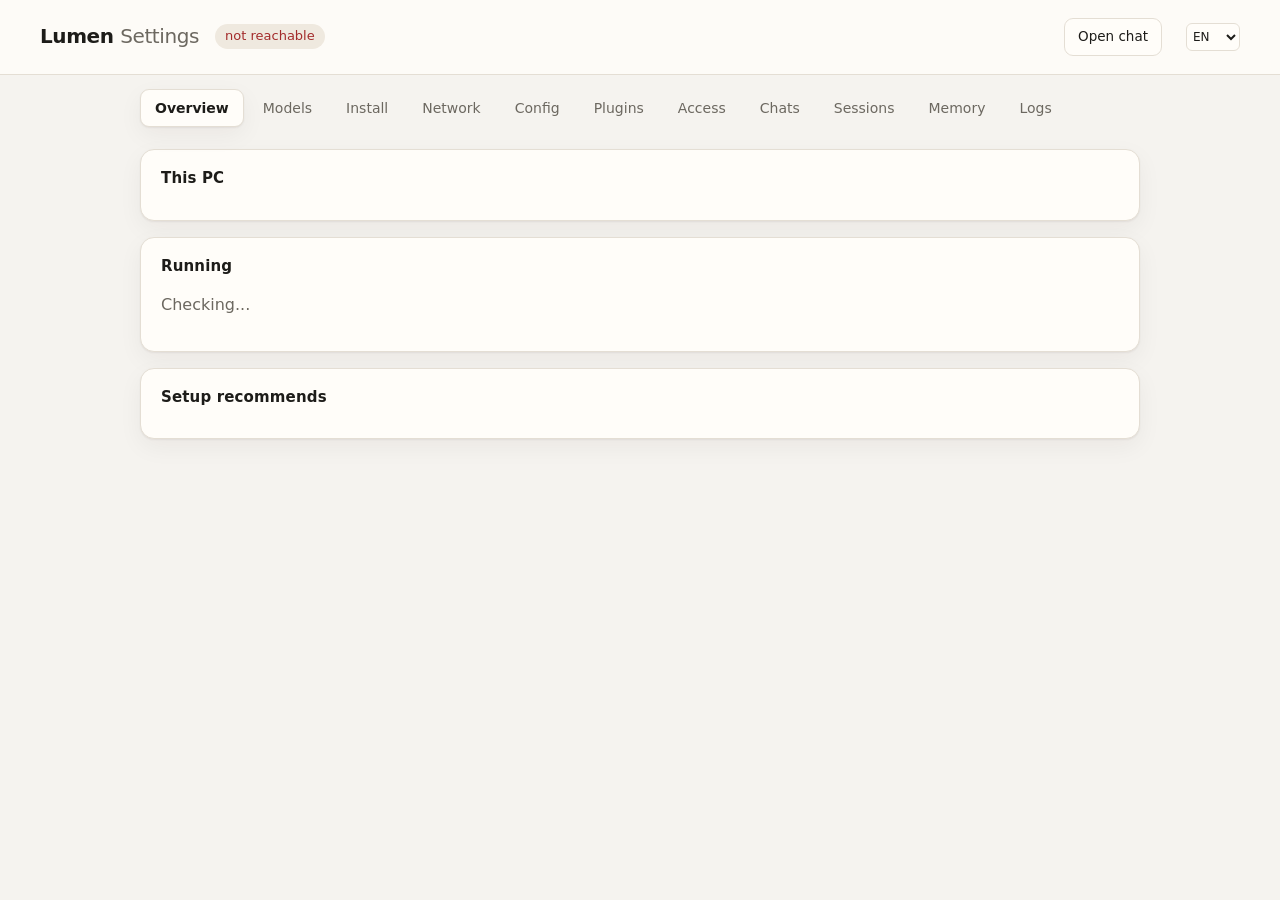
==== commit 725d2738: "[GUI] host-folder cards and native Windows folder picker" ====
--- a/tools/config_ui.html
+++ b/tools/config_ui.html
@@ -3,7 +3,7 @@
 <head>
 <meta charset="utf-8">
 <meta name="viewport" content="width=device-width, initial-scale=1">
-<title>Strata Settings</title>
+<title>Lumen Settings</title>
 <style>
 :root{
   --bg:#f5f3ef; --card:#fffdf9; --ink:#1d1c19; --muted:#6c6860; --line:#e4ded4;
@@ -80,10 +80,14 @@
 .chat-row:hover{background:var(--pill)}
 .chat-row .small{display:block;margin-top:2px}
 .chat-msg{padding:10px 12px;border-radius:10px;background:var(--pill);margin:0 0 8px;white-space:pre-wrap}
-.scope-row{display:grid;grid-template-columns:1.1fr 2fr 90px 70px 70px 90px;gap:8px;align-items:end;
-  border-bottom:1px solid var(--line);padding:9px 0}
-.scope-row:last-child{border-bottom:0}
-@media(max-width:820px){.scope-row{grid-template-columns:1fr 1fr}}
+.scope-row{display:grid;grid-template-columns:minmax(150px,.8fr) minmax(320px,2fr) auto;gap:10px 12px;
+  align-items:end;border:1px solid var(--line);border-radius:12px;padding:12px;margin:0 0 10px;
+  background:color-mix(in srgb,var(--card) 92%,var(--pill))}
+.scope-row .scope-options{grid-column:1/-1;display:flex;gap:14px;align-items:center;flex-wrap:wrap;
+  border-top:1px solid var(--line);padding-top:9px}
+.scope-row .scope-options .field{min-width:130px;margin:0}
+.scope-row .scope-remove{justify-self:end}
+@media(max-width:820px){.scope-row{grid-template-columns:1fr}.scope-row .scope-remove{grid-column:1;justify-self:start}}
 .modal{position:fixed;inset:0;background:rgba(0,0,0,.35);display:flex;align-items:center;justify-content:center;z-index:60}
 .modal[hidden]{display:none}
 .modal-card{background:var(--card);border:1px solid var(--line);border-radius:14px;box-shadow:var(--shadow);
@@ -111,7 +115,7 @@
 </head>
 <body>
 <header>
-  <div class="brand">Strata <span>Settings</span></div>
+  <div class="brand">Lumen <span>Settings</span></div>
   <div class="pill" id="status-pill">checking...</div>
   <div class="spacer"></div>
   <a class="btn" id="chat-link" href="http://127.0.0.1:8080/" target="_blank" rel="noopener">Open chat</a>
@@ -212,7 +216,7 @@
         <label class="field"><span>Min draft probability (--spec-min-p)</span><input id="c-specp" type="number" min="0" max="1" step="0.05"></label>
       </div>
       <div class="three">
-        <label class="field"><span>Context tokens (--max-context)</span><input id="c-context" type="number" min="8192" max="262144" step="1024"></label>
+        <label class="field"><span>Context (K) (--max-context) <small>1K = 1024 tokens</small></span><input id="c-context" type="number" min="8" max="512" step="1" placeholder="128"></label>
         <label class="field"><span>KV cache (--kv)</span><select id="c-kv"><option value="int8">int8</option><option value="q4_0">q4_0</option><option value="k8v4">k8v4</option></select></label>
         <label class="field"><span>GPU index</span><input id="c-gpu" type="number" min="0" step="1" placeholder="auto"></label>
       </div>
@@ -284,12 +288,30 @@
       <div class="note">Raise max rounds when a task legitimately uses many tools; lower it to fail loops sooner. Default is 16.</div>
       <div class="row"><button class="btn primary" id="p-limits-save">Save limits</button></div>
     </div>
+    <div class="card">
+      <h2>Sandbox <small>Shell execution</small></h2>
+      <div class="three">
+        <label class="field"><span>Mode</span><select id="p-sandbox-mode">
+          <option value="off">Off (host shell)</option>
+          <option value="docker">Docker (recommended)</option>
+        </select></label>
+        <label class="field"><span>Image</span><input id="p-sandbox-image" type="text" placeholder="debian:bookworm-slim"></label>
+      </div>
+      <div class="three">
+        <label class="field"><span>Memory MB</span><input id="p-sandbox-memory" type="number" min="256" max="16384" step="256"></label>
+        <label class="field"><span>CPUs</span><input id="p-sandbox-cpus" type="number" min="0.1" max="8" step="0.1"></label>
+        <label class="small"><input type="checkbox" id="p-sandbox-network"> Allow network</label>
+      </div>
+      <div class="small muted" id="p-sandbox-workspace">Workspace: ...</div>
+      <div class="note">Shell runs in a throwaway container without root or a writable system disk. The workspace is mounted at /workspace; access scopes are mounted at /scopes/&lt;name&gt;. Allow network lets the container reach your LAN and the internet; keep it off unless the task needs it. Requires Docker Desktop + WSL2 (Windows) or Docker Engine.</div>
+      <div class="row"><button class="btn primary" id="p-sandbox-save">Save sandbox</button></div>
+    </div>
   </section>
 
   <section id="tab-access">
     <div class="card">
       <h2>Access permissions <small>sandbox scopes</small></h2>
-      <div class="note">Only these folders are mounted into the sandbox. Outside them, read and write are both impossible. <b>ro</b> is read-only; <b>rw</b> allows writes. These permissions are stored now; the Docker sandbox runner is the next step.</div>
+      <div class="note">These are host folders (Windows paths or NAS shares), not paths inside the sandbox. The model accesses them by host path; the Docker shell sees them at /scopes/&lt;name&gt;. <b>ro</b> is read-only; <b>rw</b> allows writes. File tools enforce the same modes. Keep scopes outside the workspace; the workspace itself is read-write.</div>
       <div id="scope-list"><p class="muted">Checking...</p></div>
         <div class="row">
           <button class="btn" id="scope-add">Add folder</button>
@@ -392,7 +414,7 @@
 let LANG = localStorage.getItem(LANG_KEY) || "en";
 let translating = false;
 const ZH = {
-  "Strata Settings": "Strata 设置",
+  "Lumen Settings": "Lumen 设置",
   "Settings": "设置",
   "Language": "语言",
   "Open chat": "打开聊天",
@@ -449,7 +471,8 @@
   "MTP": "MTP",
   "Draft tokens (--spec)": "草稿 token 数（--spec）",
   "Min draft probability (--spec-min-p)": "最小草稿概率（--spec-min-p）",
-  "Context tokens (--max-context)": "上下文 token 数（--max-context）",
+  "Context (K) (--max-context)": "上下文（K，--max-context）",
+  "1K = 1024 tokens": "1K = 1024 个 token",
   "KV cache (--kv)": "KV 缓存（--kv）",
   "GPU index": "GPU 索引",
   "Save engine settings": "保存引擎设置",
@@ -457,6 +480,28 @@
   "Server settings": "服务器设置",
   "documented keys of the run config": "运行配置的已知键",
   "Save server settings": "保存服务器设置",
+  "on": "开启",
+  "off": "关闭",
+  "default": "默认",
+  "Default temperature for requests that send none (0 = greedy; without it the model card's: 1.0 thinking, 0.7 not)": "未指定采样温度时的默认值（0 = 贪心；不设置时用模型卡：思考 1.0，非思考 0.7）",
+  "Default top_p for requests that send none": "未指定 top_p 时的默认值",
+  "Default top_k for requests that send none (1-64)": "未指定 top_k 时的默认值（1–64）",
+  "Default min_p for requests that send none": "未指定 min_p 时的默认值",
+  "Put thinking back into content as <think>...</think> (OpenAI chat only)": "把思考内容以 <think>…</think> 放回正文（仅 OpenAI Chat）",
+  "Cap the thinking of every request at this many tokens (0 or empty: no cap)": "每次请求的思考 token 上限（0 或留空：不限）",
+  "Shorten a max_tokens that does not fit the context (on by default); off: answer 400 like llama.cpp": "缩短放不进上下文的 max_tokens（默认开启）；关闭后像 llama.cpp 一样返回 400",
+  "Anthropic requests that do not ask for thinking: think as the model does (model) or not (on_request)": "Anthropic 请求未要求思考时：按模型自身方式思考（model）或不思考（on_request）",
+  "Where a non-default reasoning effort goes: start (the default) or end (keeps the cache when it changes)": "非默认 reasoning effort 的位置：开头（默认）或结尾（变化时保留缓存）",
+  "Other model names the server lists and answers to (comma-separated)": "服务器列出并响应的其他模型名（逗号分隔）",
+  "Unload the model after this many seconds without requests (0 or empty: never)": "无请求多少秒后卸载模型（0 或留空：永不）",
+  "Start without loading the model; the first request loads it (text only)": "启动时不加载模型；第一个请求再加载（仅文本）",
+  "End a request when the engine says nothing for this long (default 300 s, 0 = wait)": "引擎多久没有输出就结束请求（默认 300 秒，0 = 一直等）",
+  "Keep the last 100 requests' prompts and answers in memory for /api-monitor": "在内存中保留最近 100 个请求的提示和回答，供 /api-monitor 使用",
+  "Open the chat page in the browser when the model is ready": "模型就绪后自动在浏览器打开聊天页",
+  "VRAM in MiB the engine leaves free for other programs (engine default 700)": "留给其他程序的显存 MiB（引擎默认 700）",
+  "No keys configured.": "还没有配置 API 密钥。",
+  "Copy": "复制",
+  "Remove": "删除",
   "Advanced JSON": "高级 JSON",
   "every key in strata-<model>.json": "strata-<model>.json 的全部键",
   "The API key shows as": "API 密钥显示为",
@@ -465,6 +510,7 @@
   "Save JSON": "保存 JSON",
   "Agent plugins": "Agent 插件",
   "tools exposed to the model": "提供给模型的工具",
+  "Workspace": "工作区",
   "Only enabled plugins are offered to the model. Writes, deletes, shell, and MCP calls still ask for approval in the app.": "只会把启用的插件提供给模型。写文件、删除、Shell 和 MCP 调用仍会在 App 里请求审批。",
   "Web search": "Web 搜索",
   "used by the Web plugin": "由 Web 插件使用",
@@ -491,13 +537,32 @@
   "Allow all auto-approves writes, deletes, shell, and MCP calls. Use it only on a trusted machine.": "全部放行会自动批准写文件、删除、Shell 和 MCP 调用。只在可信电脑上使用。",
   "Raise max rounds when a task legitimately uses many tools; lower it to fail loops sooner. Default is 16.": "任务确实需要很多工具时提高轮数；想更早终止循环时降低。默认 16。",
   "Save limits": "保存限制",
+  "Sandbox": "沙盒",
+  "Shell execution": "Shell 执行",
+  "Label": "标签",
+  "Host folder": "宿主机目录",
+  "Browse…": "浏览…",
+  "No access scopes.": "还没有访问目录。",
+  "Mode": "模式",
+  "Off (host shell)": "关闭（本机 Shell）",
+  "Docker (recommended)": "Docker（推荐）",
+  "Image": "镜像",
+  "Memory MB": "内存 MB",
+  "CPUs": "CPU 核数",
+  "Allow network": "允许联网",
+  "Shell runs in a throwaway container without root or a writable system disk. The workspace is mounted at /workspace; access scopes are mounted at /scopes/<name>. Allow network lets the container reach your LAN and the internet; keep it off unless the task needs it. Requires Docker Desktop + WSL2 (Windows) or Docker Engine.": "Shell 在一次性容器中运行，不使用 root，也没有可写的系统盘。工作目录挂载到 /workspace；访问目录挂载到 /scopes/<name>。允许联网会让容器访问局域网和互联网；除非任务需要，否则保持关闭。需要 Docker Desktop + WSL2（Windows）或 Docker Engine。",
+  "Save sandbox": "保存沙盒",
   "Access permissions": "访问权限",
   "sandbox scopes": "沙盒目录",
-  "Only these folders are mounted into the sandbox. Outside them, read and write are both impossible.": "沙盒只会挂载这些目录。目录外的文件既不能读也不能写。",
+  "These are host folders (Windows paths or NAS shares), not paths inside the sandbox. The model accesses them by host path; the Docker shell sees them at /scopes/<name>.": "这些是宿主机目录（Windows 路径或 NAS 共享），不是沙盒内部路径。模型通过宿主机路径访问，Docker Shell 中对应 /scopes/<name>。",
+  "allows writes. File tools enforce the same modes. Keep scopes outside the workspace; the workspace itself is read-write.": "允许写入。文件工具执行相同权限。scope 请放在工作区外，工作区本身可读写。",
+  "These are host folders (Windows paths or NAS shares), not paths inside the sandbox. The model accesses them by host path; the Docker shell sees them at /scopes/<name>. ro is read-only; rw allows writes. File tools enforce the same modes. Keep scopes outside the workspace; the workspace itself is read-write.": "这些是宿主机目录（Windows 路径或 NAS 共享），不是沙盒内部路径。模型通过宿主机路径访问；Docker Shell 中对应 /scopes/<name>。ro 只读，rw 可写；文件工具执行相同权限。scope 请放在工作区外，工作区本身可读写。",
+  "Keep scopes outside the workspace; the workspace itself is read-write.": "请把 scope 放在工作区外；工作区本身始终可读写。",
+  "allows writes. File tools enforce the same modes. Keep scopes outside the workspace; the workspace itself is read-write. Outside the workspace and these scopes, read and write are impossible.": "允许写入。文件工具执行相同权限。请把 scope 放在工作区外；工作区本身始终可读写。工作区和这些目录之外，读写都不可能。",
   "ro": "只读",
   "is read-only;": "表示只读；",
   "rw": "读写",
-  "allows writes. These permissions are stored now; the Docker sandbox runner is the next step.": "允许写入。权限现在先保存；Docker 沙盒执行器是下一步。",
+  "allows writes. The current Docker shell mounts only the workspace; scope mounts are the next step.": "允许写入。当前 Docker Shell 只挂载工作目录；目录挂载是下一步。",
   "Add folder": "添加目录",
   "Save access": "保存访问权限",
   "Choose a folder": "选择目录",
@@ -557,6 +622,11 @@
   if ((match = /^Agent on port (\d+)$/.exec(text))) return `Agent · 端口 ${match[1]}`;
   if ((match = /^port (.+)$/.exec(text))) return `端口 ${match[1]}`;
   if ((match = /^context (.+)$/.exec(text))) return `上下文 ${match[1]}`;
+  if ((match = /^Docker: (.+)$/.exec(text))) return `Docker：${match[1]}`;
+  if ((match = /^Workspace: (.+)$/.exec(text))) return `工作区：${match[1]}`;
+  if ((match = /^on \(--spec (.+), min p (.+)\)$/.exec(text))) {
+    return `开启（--spec ${match[1]}，最小概率 ${match[2]}）`;
+  }
   if (text === "images on") return "图片开启";
   if (text === "images off") return "图片关闭";
   if (text === "model running") return "模型运行中";
@@ -611,7 +681,7 @@
   const select = $("lang");
   if (select) select.value = LANG;
   document.documentElement.lang = LANG === "zh" ? "zh-CN" : "en";
-  document.title = LANG === "zh" ? "Strata 设置" : "Strata Settings";
+  document.title = LANG === "zh" ? "Lumen 设置" : "Lumen Settings";
   if (LANG === "zh") {
     translateDom();
     if (!window.__wsanLangObserver) {
@@ -1010,7 +1080,7 @@
       ? `on (--spec ${c.engine.spec ?? "?"}, min p ${c.engine.spec_min_p ?? "?"})` : "off";
     $("c-spec").value = c.engine.spec ?? "";
     $("c-specp").value = c.engine.spec_min_p ?? "";
-    $("c-context").value = c.engine.context ?? "";
+    $("c-context").value = c.engine.context ? Math.round(c.engine.context / 1024) : "";
     $("c-kv").value = c.engine.kv || "int8";
     $("c-gpu").value = c.engine.gpu ?? "";
     $("c-form").innerHTML = (c.editable.keys || []).map((k, i) =>
@@ -1072,6 +1142,16 @@
   $("p-fake-nets").value = (web.fake_ip_networks || []).join("\n");
   $("p-rounds").value = (data.agent && data.agent.max_tool_rounds) || 16;
   $("p-approval").value = (data.agent && data.agent.approval_mode) || "ask";
+  const sandbox = data.sandbox || {};
+  $("p-sandbox-mode").value = sandbox.mode || "off";
+  $("p-sandbox-image").value = sandbox.image || "debian:bookworm-slim";
+  $("p-sandbox-memory").value = sandbox.memory_mb || 2048;
+  $("p-sandbox-cpus").value = sandbox.cpus || 2;
+  $("p-sandbox-network").checked = !!sandbox.network;
+  const workspace = Array.isArray(data.workspace) ? data.workspace.join(", ") : (data.workspace || "");
+  $("p-sandbox-workspace").textContent = workspace
+    ? `${LANG === "zh" ? "工作区" : "Workspace"}${LANG === "zh" ? "：" : ": "}${workspace}`
+    : "";
   $("p-status").textContent = web.api_key_set ? "A search API key is saved; leave blank to keep it." : "No search API key saved.";
 }
 
@@ -1100,8 +1180,15 @@
     max_tool_rounds: +$("p-rounds").value,
     approval_mode: $("p-approval").value
   };
-  try {
-    renderPlugins(await api("/api/plugins", {method: "POST", body: JSON.stringify({disabled, web, agent})}));
+  const sandbox = {
+    mode: $("p-sandbox-mode").value,
+    image: $("p-sandbox-image").value.trim(),
+    memory_mb: +$("p-sandbox-memory").value,
+    cpus: +$("p-sandbox-cpus").value,
+    network: $("p-sandbox-network").checked
+  };
+  try {
+    renderPlugins(await api("/api/plugins", {method: "POST", body: JSON.stringify({disabled, web, agent, sandbox})}));
     toast("Plugins saved.");
   } catch (e) { toast(e.message, true); }
 }
@@ -1113,16 +1200,19 @@
       <label class="field"><span>Host folder</span>
         <span style="display:flex;gap:6px;align-items:center">
           <input data-field="source" value="${esc(scope.source || "")}" style="min-width:0;flex:1">
-          <button class="btn" type="button" data-scope-browse="${index}">Browse</button>
+          <button class="btn" type="button" data-scope-browse="${index}">Browse…</button>
         </span>
       </label>
-      <label class="field"><span>Mode</span><select data-field="mode">
-        <option value="ro"${scope.mode === "ro" ? " selected" : ""}>Read-only（只读）</option>
-        <option value="rw"${scope.mode === "rw" ? " selected" : ""}>Read-write（读写）</option>
-      </select></label>
-      <label class="small"><input type="checkbox" data-field="shell"${scope.shell !== false ? " checked" : ""}> Shell</label>
-      <label class="small"><input type="checkbox" data-field="search"${scope.search !== false ? " checked" : ""}> Search</label>
-      <button class="btn" data-scope-remove="${index}">Remove</button>
+      <button class="btn danger scope-remove" data-scope-remove="${index}">删除</button>
+      <div class="scope-options">
+        <label class="field"><span>Mode</span><select data-field="mode">
+          <option value="ro"${scope.mode === "ro" ? " selected" : ""}>Read-only（只读）</option>
+          <option value="rw"${scope.mode === "rw" ? " selected" : ""}>Read-write（读写）</option>
+        </select></label>
+        <label class="small"><input type="checkbox" data-field="shell"${scope.shell !== false ? " checked" : ""}> Shell</label>
+        <label class="small"><input type="checkbox" data-field="search"${scope.search !== false ? " checked" : ""}> Search</label>
+        <span class="small muted">模型访问：${esc(scope.container || "/scopes/<label>")} · 这是宿主机目录</span>
+      </div>
     </div>`).join("") || '<p class="muted">No access scopes.</p>';
 }
 
@@ -1187,11 +1277,32 @@
 }
 
 async function openFolderPicker(index) {
-  folderIndex = index;
-  $("folder-modal").hidden = false;
   const row = document.querySelectorAll("[data-scope-row]")[index];
-  const current = row?.querySelector('[data-field="source"]')?.value.trim() || "";
-  await loadFolder(current);
+  if (!row) return;
+  const input = row.querySelector('[data-field="source"]');
+  const label = row.querySelector('[data-field="label"]');
+  const button = row.querySelector("[data-scope-browse]");
+  const current = input?.value.trim() || "";
+  if (button) {
+    button.disabled = true;
+    button.textContent = LANG === "zh" ? "选择中…" : "Choosing…";
+  }
+  try {
+    const data = await api("/api/pick-folder?initial=" + encodeURIComponent(current));
+    if (data.path && input) {
+      input.value = data.path;
+      if (label && !label.value.trim()) {
+        label.value = data.path.replace(/[\\/]+$/, "").split(/[\\/]/).pop() || "Folder";
+      }
+    }
+  } catch (e) {
+    toast(e.message, true);
+  } finally {
+    if (button) {
+      button.disabled = false;
+      button.textContent = LANG === "zh" ? "浏览…" : "Browse…";
+    }
+  }
 }
 
 function closeFolderPicker() {
@@ -1372,7 +1483,7 @@
     mtp: $("c-mtp").value === "on",
     spec: $("c-spec").value === "" ? null : +$("c-spec").value,
     spec_min_p: $("c-specp").value === "" ? null : +$("c-specp").value,
-    context: $("c-context").value === "" ? null : +$("c-context").value,
+        context: $("c-context").value === "" ? null : Math.round(+$("c-context").value * 1024),
     kv: $("c-kv").value,
     gpu: $("c-gpu").value === "" ? null : +$("c-gpu").value
   }};
@@ -1439,6 +1550,7 @@
 $("p-save").addEventListener("click", savePlugins);
 $("p-fetch-save").addEventListener("click", savePlugins);
 $("p-limits-save").addEventListener("click", savePlugins);
+$("p-sandbox-save").addEventListener("click", savePlugins);
 $("scope-save").addEventListener("click", saveAccess);
 $("scope-add").addEventListener("click", () => {
   renderScopes([...readScopes(), {label: "", source: "", mode: "ro", shell: true, search: true}]);
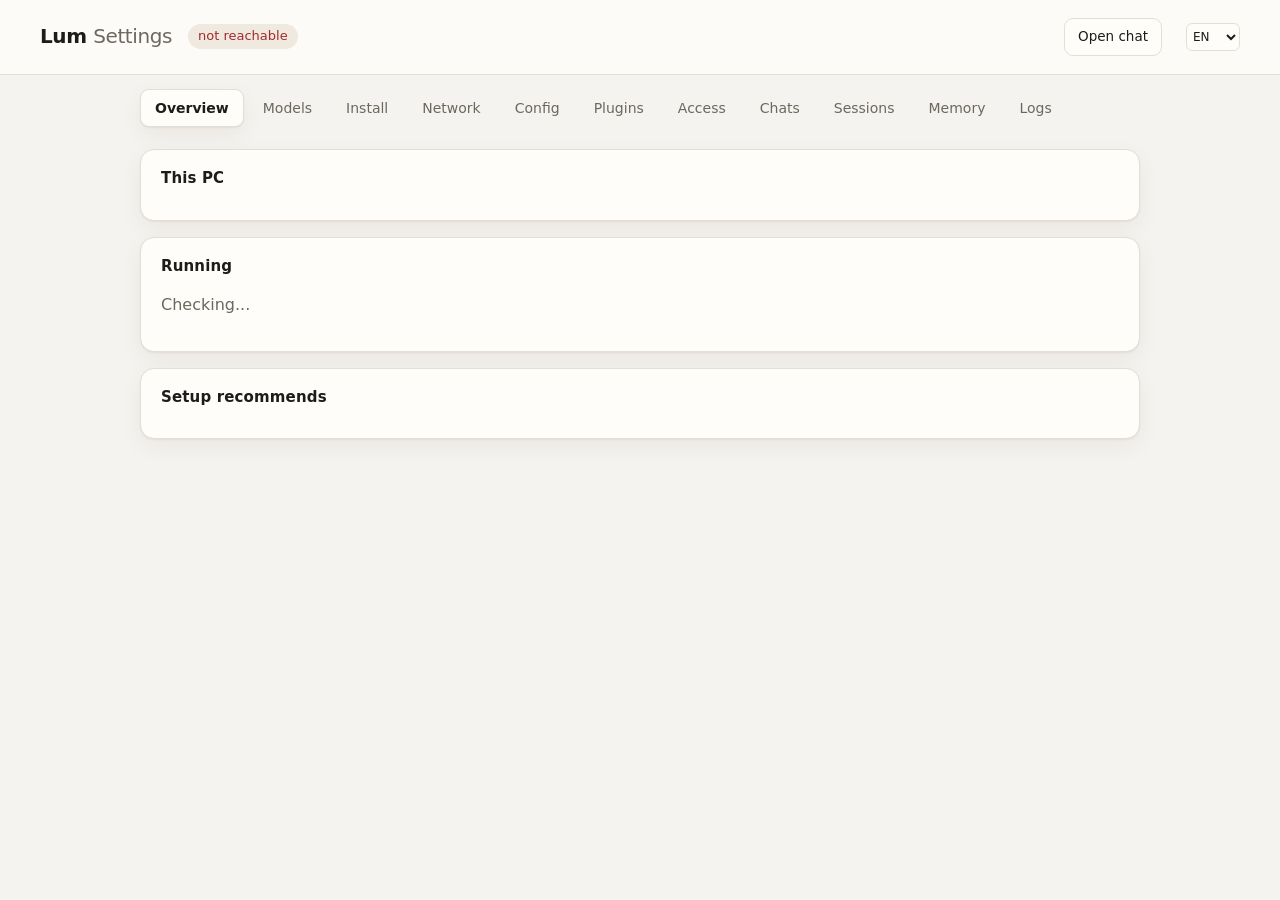
==== commit 87698035: "[GUI] name the settings page Lum" ====
--- a/tools/config_ui.html
+++ b/tools/config_ui.html
@@ -3,7 +3,7 @@
 <head>
 <meta charset="utf-8">
 <meta name="viewport" content="width=device-width, initial-scale=1">
-<title>Lumen Settings</title>
+<title>Lum Settings</title>
 <style>
 :root{
   --bg:#f5f3ef; --card:#fffdf9; --ink:#1d1c19; --muted:#6c6860; --line:#e4ded4;
@@ -115,7 +115,7 @@
 </head>
 <body>
 <header>
-  <div class="brand">Lumen <span>Settings</span></div>
+  <div class="brand">Lum <span>Settings</span></div>
   <div class="pill" id="status-pill">checking...</div>
   <div class="spacer"></div>
   <a class="btn" id="chat-link" href="http://127.0.0.1:8080/" target="_blank" rel="noopener">Open chat</a>
@@ -414,7 +414,7 @@
 let LANG = localStorage.getItem(LANG_KEY) || "en";
 let translating = false;
 const ZH = {
-  "Lumen Settings": "Lumen 设置",
+  "Lum Settings": "Lum 设置",
   "Settings": "设置",
   "Language": "语言",
   "Open chat": "打开聊天",
@@ -681,7 +681,7 @@
   const select = $("lang");
   if (select) select.value = LANG;
   document.documentElement.lang = LANG === "zh" ? "zh-CN" : "en";
-  document.title = LANG === "zh" ? "Lumen 设置" : "Lumen Settings";
+  document.title = LANG === "zh" ? "Lum 设置" : "Lum Settings";
   if (LANG === "zh") {
     translateDom();
     if (!window.__wsanLangObserver) {
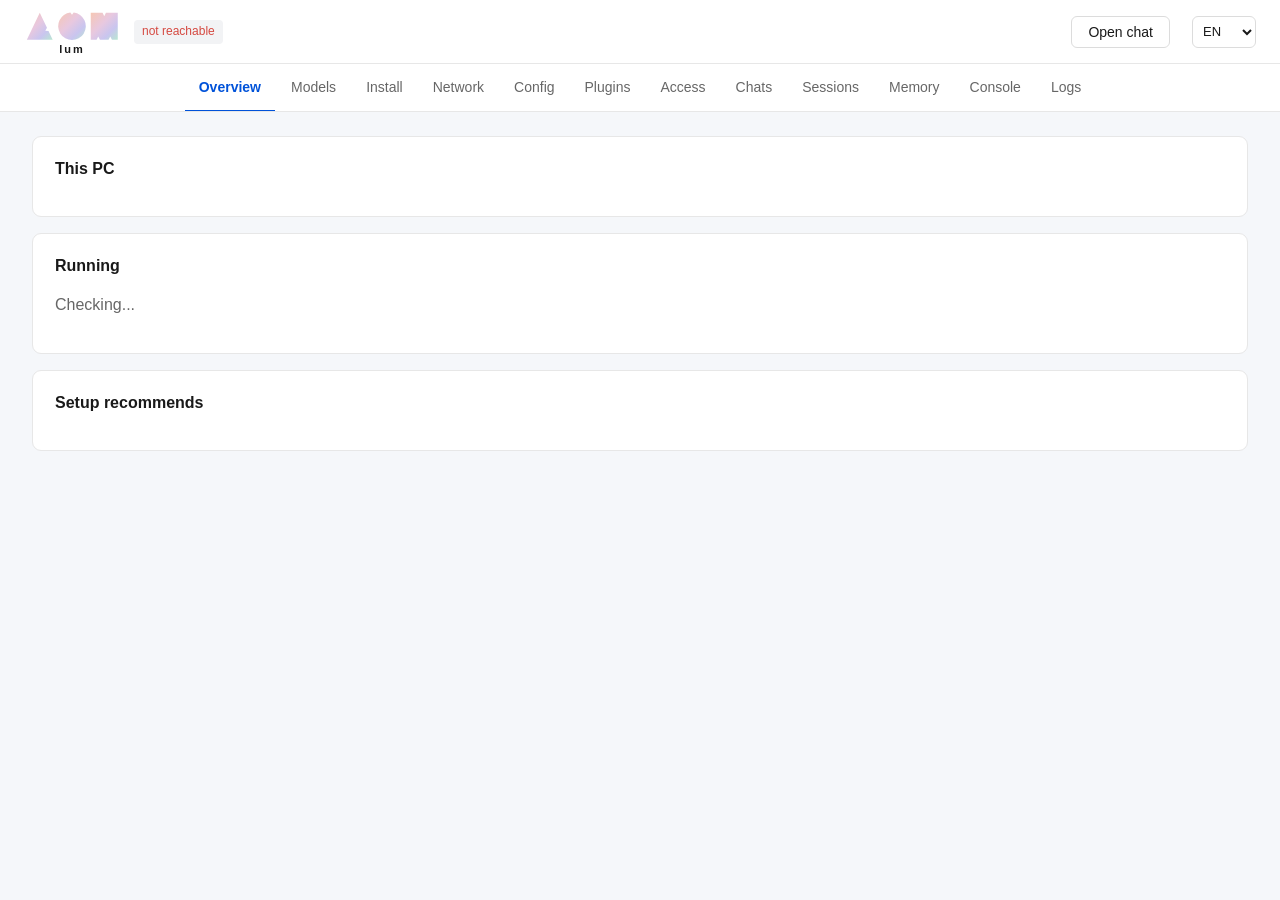
==== commit 722a63c4: "[GUI] update settings UI for plugins and permissions Add image model status, live console, agent mem" ====
--- a/tools/config_ui.html
+++ b/tools/config_ui.html
@@ -46,6 +46,10 @@
 .key-full{word-break:break-all}
 pre{background:color-mix(in srgb,var(--bg) 70%,var(--card));border:1px solid var(--line);border-radius:10px;
   padding:12px;max-height:380px;overflow:auto;white-space:pre-wrap;word-break:break-word;margin:0}
+#console-out{background:#0b0f14;color:#c9d6e2;border-color:#1d2a36;max-height:60vh;white-space:pre;
+  word-break:normal;font-size:12.5px;line-height:1.45;tab-size:4;padding:10px 12px}
+#console-out::-webkit-scrollbar{width:10px;height:10px}
+#console-out::-webkit-scrollbar-thumb{background:#26323d;border-radius:6px}
 a{color:var(--accent2)}
 .btn{display:inline-flex;align-items:center;justify-content:center;gap:6px;border:1px solid var(--line);background:var(--card);
   color:var(--ink);padding:8px 13px;border-radius:9px;font:inherit;font-size:13.5px;cursor:pointer;text-decoration:none;
@@ -71,14 +75,36 @@
 .model .meta{display:flex;gap:14px;flex-wrap:wrap;color:var(--muted);font-size:12.5px;margin-bottom:9px}
 .tag{font-size:11.5px;padding:1px 8px;border-radius:999px;background:var(--pill);color:var(--muted)}
 .tag.ok{color:var(--ok)} .tag.warn{color:var(--warn)} .tag.bad{color:var(--bad)}
+.policy-select{width:auto;min-width:76px;max-width:110px;height:24px;padding:0 5px;border:0;font:inherit;font-size:11.5px;cursor:pointer;outline:none;flex:0 0 auto}
+#tab-plugins .card > h2,#tab-access .card > h2{cursor:pointer;display:flex;align-items:center;gap:6px;user-select:none}
+#tab-plugins .card > h2::after,#tab-access .card > h2::after{content:"⌄";margin-left:auto;color:var(--muted);font-size:16px;line-height:1;transition:transform .15s ease}
+#tab-plugins .card.collapsed > *:not(h2),#tab-access .card.collapsed > *:not(h2){display:none}
+#tab-plugins .card.collapsed > h2::after,#tab-access .card.collapsed > h2::after{transform:rotate(-90deg)}
 .plugin-row{display:flex;gap:10px;align-items:flex-start;padding:10px 0;border-bottom:1px solid var(--line)}
 .plugin-row:last-child{border-bottom:0}
 .plugin-row input[type=checkbox]{margin-top:3px}
 .plugin-row .plugin-tools{margin-top:3px;color:var(--muted);font-size:12px}
-.chat-row{display:block;width:100%;text-align:left;border:1px solid var(--line);background:var(--card);
-  border-radius:10px;padding:10px 12px;margin:0 0 8px;cursor:pointer;font:inherit;color:var(--ink)}
+.tool-row{display:flex;gap:8px;align-items:flex-start;padding:6px 0 0;flex-wrap:wrap}
+.tool-row label{display:flex;gap:6px;align-items:center;cursor:pointer}
+.tool-row .tool-detail{flex:1 1 100%;color:var(--muted);font-size:11.5px}
+.tool-row details{margin:2px 0 0;font-size:11.5px;color:var(--muted)}
+.tool-row details pre{max-height:180px;margin:4px 0 0;font-size:11px}
+.plugin-fold > summary{cursor:pointer;list-style:none;display:flex;align-items:center;gap:6px;flex-wrap:wrap;user-select:none}
+.plugin-fold > summary::-webkit-details-marker{display:none}
+.plugin-fold > summary::after{content:"⌄";margin-left:auto;color:var(--muted);font-size:15px;line-height:1;transition:transform .15s ease}
+.plugin-fold[open] > summary::after{transform:rotate(180deg)}
+.plugin-config{margin-top:10px;border-top:1px solid var(--line);padding-top:8px}
+.plugin-config > summary{cursor:pointer;font-weight:600;color:var(--ink);margin-bottom:8px;user-select:none}
+.plugin-config > summary .muted{font-weight:400;font-size:12px;margin-left:4px}
+.mcp-group{margin-top:8px;border-top:1px solid var(--line);padding-top:8px}
+.mcp-group-head{display:flex;align-items:center;gap:8px;font-weight:600;margin-bottom:4px;cursor:pointer;user-select:none}
+.mcp-group[open] .mcp-group-head{margin-bottom:8px}
+.chat-row{display:flex;align-items:center;gap:8px;width:100%;border:1px solid var(--line);background:var(--card);
+  border-radius:10px;padding:8px 10px;margin:0 0 8px;font:inherit;color:var(--ink)}
 .chat-row:hover{background:var(--pill)}
+.chat-open{flex:1;min-width:0;text-align:left;border:0;background:transparent;color:inherit;font:inherit;cursor:pointer;padding:2px}
 .chat-row .small{display:block;margin-top:2px}
+.chat-image{display:block;max-width:100%;max-height:420px;border-radius:10px;margin:8px 0;cursor:zoom-in}
 .chat-msg{padding:10px 12px;border-radius:10px;background:var(--pill);margin:0 0 8px;white-space:pre-wrap}
 .scope-row{display:grid;grid-template-columns:minmax(150px,.8fr) minmax(320px,2fr) auto;gap:10px 12px;
   align-items:end;border:1px solid var(--line);border-radius:12px;padding:12px;margin:0 0 10px;
@@ -112,10 +138,206 @@
   box-sizing:border-box;width:54px;min-width:54px;max-width:54px;padding:2px 2px;
   font:inherit;font-size:12px;height:28px;cursor:pointer;margin-left:8px}
 </style>
+<style>
+:root{
+  --td-brand-color:#0052d9; --td-brand-color-hover:#366ef4; --td-brand-color-active:#0034b5;
+  --td-error-color:#d54941; --td-success-color:#2ba471; --td-warning-color:#e37318;
+  --td-bg-color-page:#f5f7fa; --td-bg-color-container:#ffffff;
+  --td-text-color-primary:#000000e6; --td-text-color-secondary:#00000099;
+  --td-text-color-placeholder:#0000004d; --td-border-level-1-color:#e7e7e7;
+  --td-component-border:#dcdcdc; --td-radius-small:4px; --td-radius-default:6px;
+  --td-radius-medium:9px; --td-radius-large:12px;
+  --td-shadow-1:0 1px 2px rgba(0,0,0,.04),0 2px 8px rgba(0,0,0,.04);
+  --bg:var(--td-bg-color-page); --card:var(--td-bg-color-container); --ink:var(--td-text-color-primary);
+  --muted:var(--td-text-color-secondary); --line:var(--td-border-level-1-color);
+  --accent:var(--td-brand-color); --accent2:var(--td-brand-color-hover);
+  --ok:var(--td-success-color); --warn:var(--td-warning-color); --bad:var(--td-error-color);
+  --pill:#f2f3f5; --shadow:var(--td-shadow-1);
+}
+@media (prefers-color-scheme:dark){
+  :root{
+    --td-brand-color:#4582e6; --td-brand-color-hover:#5e93ea; --td-brand-color-active:#366ef4;
+    --td-bg-color-page:#181818; --td-bg-color-container:#1f1f1f;
+    --td-text-color-primary:#ffffff; --td-text-color-secondary:#ffffff99;
+    --td-text-color-placeholder:#ffffff4d; --td-border-level-1-color:#2c2c2c;
+    --td-component-border:#3a3a3a; --pill:#2a2a2a;
+    --td-shadow-1:0 1px 2px rgba(0,0,0,.3),0 4px 14px rgba(0,0,0,.2);
+  }
+}
+*{box-sizing:border-box}
+body{
+  margin:0;background:var(--td-bg-color-page);color:var(--td-text-color-primary);
+  font-family:-apple-system,BlinkMacSystemFont,"Segoe UI","PingFang SC","Microsoft YaHei",sans-serif;
+  -webkit-font-smoothing:antialiased;
+}
+header{
+  display:flex;align-items:center;gap:14px;height:64px;padding:0 24px;
+  position:sticky;top:0;z-index:40;background:var(--td-bg-color-container);
+  border-bottom:1px solid var(--td-border-level-1-color);backdrop-filter:blur(12px);flex-wrap:nowrap;
+}
+.brand{display:flex;flex-direction:column;align-items:center;gap:1px;font-weight:600;letter-spacing:0;color:var(--td-text-color-primary);white-space:nowrap}
+.brand .brand-logo{display:block;width:96px;height:35px;flex:0 0 auto}
+.brand .brand-word{font-weight:600;color:var(--td-text-color-primary);font-size:11px;line-height:1;letter-spacing:.18em;text-transform:lowercase}
+.brand span{font-weight:400;color:var(--td-text-color-secondary);font-size:13px;margin-left:0}
+.pill{height:24px;display:inline-flex;align-items:center;padding:0 8px;border-radius:var(--td-radius-small);background:var(--pill);color:var(--td-text-color-secondary);font-size:12px;font-weight:500}
+.pill.ok{color:var(--td-success-color)} .pill.bad{color:var(--td-error-color)} .pill.warn{color:var(--td-warning-color)}
+.spacer{flex:1}
+nav{
+  display:flex;flex-direction:row;align-items:center;justify-content:center;gap:2px;width:100%;max-width:none;margin:0;
+  padding:0 24px;background:var(--td-bg-color-container);
+  border-bottom:1px solid var(--td-border-level-1-color);position:sticky;top:64px;height:48px;
+  overflow-x:auto;overflow-y:hidden;z-index:35;
+}
+nav button{
+  display:flex;flex:0 0 auto;align-items:center;gap:8px;text-align:center;border:0;border-bottom:2px solid transparent;
+  background:transparent;color:var(--td-text-color-secondary);padding:0 14px;height:48px;border-radius:0;
+  font:inherit;font-size:14px;cursor:pointer;transition:color .15s,border-color .15s,background .15s;
+}
+nav button:hover{background:var(--pill);color:var(--td-text-color-primary)}
+nav button.active{background:transparent;border-bottom-color:var(--td-brand-color);color:var(--td-brand-color);font-weight:600;box-shadow:none}
+main{width:100%;max-width:1320px;margin:0 auto;padding:24px 32px 72px}
+.card{background:var(--td-bg-color-container);border:1px solid var(--td-border-level-1-color);border-radius:var(--td-radius-medium);padding:20px 22px;box-shadow:none;margin:0 0 16px}
+.card h2{font-size:16px;font-weight:600;margin:0 0 16px;letter-spacing:0;color:var(--td-text-color-primary)}
+.card h2 small{font-weight:400;color:var(--td-text-color-secondary);font-size:12px;margin-left:8px}
+a{color:var(--td-brand-color);text-decoration:none} a:hover{color:var(--td-brand-color-hover)}
+.btn{height:32px;padding:0 14px;border:1px solid var(--td-component-border);border-radius:var(--td-radius-default);background:var(--td-bg-color-container);color:var(--td-text-color-primary);font-size:14px;font-weight:400;box-shadow:none}
+.btn:hover{background:var(--pill);border-color:var(--td-component-border);color:var(--td-text-color-primary)}
+.btn.primary{background:var(--td-brand-color);border-color:var(--td-brand-color);color:#fff}
+.btn.primary:hover{background:var(--td-brand-color-hover);border-color:var(--td-brand-color-hover);color:#fff}
+.btn.danger{background:transparent;border-color:var(--td-error-color);color:var(--td-error-color)}
+.btn.danger:hover{background:color-mix(in srgb,var(--td-error-color) 8%,transparent);color:var(--td-error-color)}
+label.field{margin:0 0 14px}
+label.field span{font-size:12px;color:var(--td-text-color-secondary);margin-bottom:6px}
+input[type=text],input[type=password],input[type=number],input[type=search],select,textarea{
+  height:32px;padding:0 11px;border:1px solid var(--td-component-border);border-radius:var(--td-radius-default);
+  background:var(--td-bg-color-container);color:var(--td-text-color-primary);font-size:14px;box-shadow:none;
+}
+textarea{height:auto;padding:8px 11px;font-family:ui-monospace,SFMono-Regular,Consolas,"Liberation Mono",monospace;font-size:13px}
+input::placeholder,textarea::placeholder{color:var(--td-text-color-placeholder)}
+input:focus,select:focus,textarea:focus{outline:none;border-color:var(--td-brand-color);box-shadow:0 0 0 2px color-mix(in srgb,var(--td-brand-color) 16%,transparent)}
+.fact,.model,.scope-row,.chat-row,.chat-msg{background:var(--td-bg-color-container);border-color:var(--td-border-level-1-color);border-radius:var(--td-radius-default);box-shadow:none}
+.model{background:color-mix(in srgb,var(--td-bg-color-page) 58%,var(--td-bg-color-container));padding:14px 16px;margin-bottom:10px}
+.model .top{margin-bottom:8px}
+.model .name{font-weight:600}
+.tag{border-radius:var(--td-radius-small);background:var(--pill);color:var(--td-text-color-secondary);padding:1px 7px;font-size:12px}
+.note{border-left:3px solid var(--td-warning-color);background:color-mix(in srgb,var(--td-warning-color) 7%,var(--td-bg-color-container));border-radius:0 var(--td-radius-default) var(--td-radius-default) 0;color:var(--td-text-color-secondary)}
+pre{background:var(--td-bg-color-page);border-color:var(--td-border-level-1-color);border-radius:var(--td-radius-default)}
+.lang-select{height:32px;width:64px;min-width:64px;max-width:64px;padding:0 6px;border-radius:var(--td-radius-default);background:var(--td-bg-color-container);color:var(--td-text-color-primary);border-color:var(--td-component-border);font-size:13px}
+.toast{background:var(--td-text-color-primary);color:var(--td-bg-color-container);border-radius:var(--td-radius-medium);box-shadow:0 6px 20px rgba(0,0,0,.18)}
+.toast.bad{background:var(--td-error-color);color:#fff}
+.access-hero{display:flex;align-items:flex-start;gap:24px;justify-content:space-between}
+.access-hero__copy h2{margin-bottom:6px}
+.access-hero__copy p{margin:0;max-width:720px}
+.access-summary{display:flex;gap:10px;flex:0 0 auto}
+.access-summary div{min-width:84px;padding:10px 12px;border:1px solid var(--td-border-level-1-color);border-radius:var(--td-radius-default);background:var(--td-bg-color-page);text-align:center}
+.access-summary b{display:block;font-size:22px;line-height:1.2;color:var(--td-brand-color)}
+.access-summary span{font-size:12px;color:var(--td-text-color-secondary)}
+.scope-list{display:flex;flex-direction:column;gap:12px;margin-bottom:16px}
+.scope-card{background:var(--td-bg-color-container);border:1px solid var(--td-border-level-1-color);border-radius:var(--td-radius-medium);padding:16px 18px}
+.scope-card__head{display:flex;align-items:flex-start;justify-content:space-between;gap:16px;margin-bottom:14px}
+.scope-card__identity{display:flex;align-items:center;gap:12px;min-width:0;flex:1}
+.scope-mode-mark{display:inline-flex;align-items:center;justify-content:center;width:38px;height:38px;flex:0 0 auto;border-radius:10px;background:var(--td-bg-color-page);border:1px solid var(--td-border-level-1-color);color:var(--td-text-color-secondary);font-size:12px;font-weight:700;letter-spacing:.04em}
+.scope-mode-mark.is-rw{background:color-mix(in srgb,var(--td-brand-color) 10%,var(--td-bg-color-container));border-color:color-mix(in srgb,var(--td-brand-color) 28%,var(--td-border-level-1-color));color:var(--td-brand-color)}
+.scope-card__name{min-width:0;display:flex;flex-direction:column;gap:2px}
+.scope-card__name input{border:1px solid transparent;background:transparent;height:28px;padding:0 4px;font-weight:600;font-size:15px}
+.scope-card__name input:hover{border-color:var(--td-border-level-1-color)}
+.scope-card__name input:focus{background:var(--td-bg-color-container);border-color:var(--td-brand-color)}
+.scope-card__side{display:flex;align-items:center;gap:10px;flex:0 0 auto}
+.scope-card__grid{display:grid;grid-template-columns:minmax(0,2fr) minmax(160px,.7fr);gap:12px}
+.scope-card__grid .field{margin:0}
+.scope-source-row{display:flex;gap:8px;align-items:center;width:100%}
+.scope-source-row input{flex:1 1 auto;width:100%;min-width:0;cursor:pointer}
+.scope-card__grid{grid-template-columns:minmax(0,1fr) 180px}
+.scope-card__options{display:flex;align-items:center;gap:20px;flex-wrap:wrap;margin-top:10px;padding-top:12px;border-top:1px solid var(--td-border-level-1-color)}
+.scope-toggle{display:inline-flex;align-items:center;gap:8px;font-size:13px;color:var(--td-text-color-primary);cursor:pointer}
+.scope-toggle input{width:16px;height:16px;accent-color:var(--td-brand-color)}
+.scope-empty{padding:28px;text-align:center}
+.scope-empty b{display:block;margin-bottom:6px}
+.scope-empty p{margin:0 0 12px}
+.access-actions{display:flex;align-items:center;gap:16px;justify-content:space-between;flex-wrap:wrap}
+.memory-search-row{display:grid;grid-template-columns:minmax(0,1fr) auto;gap:10px;align-items:end;margin-bottom:12px}
+.memory-search-row .field{width:100%;min-width:0;margin:0}
+.memory-search-row input{width:100%;min-width:0}
+.hide{display:none!important}
+@media(max-width:640px){.memory-search-row{grid-template-columns:1fr}}
+@media(max-width:900px){
+  header{height:auto;min-height:60px;padding:10px 16px;position:sticky;gap:10px}
+  .brand .brand-logo{width:72px;height:26px}
+  nav{position:sticky;top:60px;height:44px;gap:0;padding:0 12px;overflow-x:auto;z-index:30;justify-content:flex-start}
+  nav button{height:44px;padding:0 11px;white-space:nowrap;font-size:13px}
+  main{padding:18px 14px 48px;max-width:none}
+  .card{padding:16px;border-radius:var(--td-radius-medium)}
+  .lang-select{margin-left:0}
+  .access-hero{display:block}
+  .access-summary{margin-top:14px;display:grid;grid-template-columns:repeat(3,1fr)}
+  .access-summary div{min-width:0}
+  .scope-card{padding:14px}
+  .scope-card__head{flex-direction:column}
+  .scope-card__side{width:100%;justify-content:space-between}
+  .scope-card__grid{grid-template-columns:1fr}
+  .scope-card__options{gap:12px}
+  .access-actions{display:block}
+}
+</style>
+<link rel="stylesheet" href="/tdesign.css">
+<style>
+@media (prefers-color-scheme:dark){
+  :root{
+    --td-brand-color:#4582e6; --td-brand-color-hover:#5e93ea; --td-brand-color-active:#366ef4;
+    --td-bg-color-page:#181818; --td-bg-color-container:#1f1f1f;
+    --td-text-color-primary:#ffffff; --td-text-color-secondary:#ffffff99;
+    --td-text-color-placeholder:#ffffff4d; --td-border-level-1-color:#2c2c2c;
+    --td-component-border:#3a3a3a;
+  }
+}
+.btn,
+.btn.t-button {
+  height: 32px;
+  min-width: 76px;
+  padding: 0 16px;
+  border-radius: var(--td-radius-default);
+  font-size: 14px;
+  line-height: 1;
+  white-space: nowrap;
+}
+.row { gap: 8px; }
+.scope-source-row,
+label.field .scope-source-row { display: grid; grid-template-columns: minmax(0, 1fr) 76px; gap: 8px; align-items: center; width: 100%; margin: 0; }
+.scope-source-row .btn,
+.scope-source-row .btn.t-button { width: 76px; min-width: 76px; padding: 0 12px; }
+.scope-card__side { gap: 8px; }
+.scope-card__side .btn,
+.scope-card__side .btn.t-button { min-width: 86px; }
+.scope-card__grid { gap: 16px; }
+.access-actions .row { gap: 8px; }
+.card .row > .btn,
+.card .row > .btn.t-button { flex: 0 0 auto; }
+</style>
 </head>
 <body>
 <header>
-  <div class="brand">Lum <span>Settings</span></div>
+  <div class="brand" aria-label="Lum Settings">
+    <svg class="brand-logo" viewBox="0 160 512 184" role="img" aria-label="Lum">
+      <defs>
+        <linearGradient id="brand-trio" x1="0" y1="0" x2="1" y2="1">
+          <stop offset="0" stop-color="#F6C7B4"/>
+          <stop offset=".42" stop-color="#E8C8DF"/>
+          <stop offset=".72" stop-color="#C9C5EF"/>
+          <stop offset="1" stop-color="#B8E7D1"/>
+        </linearGradient>
+      </defs>
+      <g transform="translate(4,176)" fill="url(#brand-trio)">
+        <path d="M 80,8 L 118.528,88.64 L 109.663,103.488 L 126.784,105.92 L 148.8,152 L 11.2,152 Z"/>
+      </g>
+      <g transform="translate(176,176)" fill="url(#brand-trio)">
+        <path d="M 71.03,6.949 A 73.6,73.6 0 1 0 88.97,6.949 L 80,18.176 Z"/>
+      </g>
+      <g transform="translate(348,176)" fill="url(#brand-trio)">
+        <path d="M 8,8 L 71,8 L 80,26 L 89,8 L 152,8 L 152,152 L 121,152 L 112,134 L 103,152 L 57,152 L 48,134 L 39,152 L 8,152 Z"/>
+      </g>
+    </svg>
+    <span class="brand-word">lum</span>
+  </div>
   <div class="pill" id="status-pill">checking...</div>
   <div class="spacer"></div>
   <a class="btn" id="chat-link" href="http://127.0.0.1:8080/" target="_blank" rel="noopener">Open chat</a>
@@ -135,6 +357,7 @@
   <button data-tab="chats">Chats</button>
   <button data-tab="sessions">Sessions</button>
   <button data-tab="memory">Memory</button>
+  <button data-tab="console">Console</button>
   <button data-tab="logs">Logs</button>
 </nav>
 <main>
@@ -150,6 +373,12 @@
       <div id="model-list"><p class="muted">Checking...</p></div>
       <div class="note" id="outside-note">A model started from its own window or <code>run-*.bat</code> can only be
         unloaded here; close its window to end it. Models started below are fully managed.</div>
+    </div>
+    <div class="card">
+      <h2>Image models <small>Qwen-Image-2.1 / ComfyUI</small></h2>
+      <div id="image-model-list"><p class="muted">Checking...</p></div>
+      <div class="note">Image generation uses ComfyUI on port 8188. The Lum agent unloads the text model
+        before generating and reloads it afterwards.</div>
     </div>
   </section>
 
@@ -191,7 +420,7 @@
       <label class="field"><span>API keys <span class="muted" id="n-key-state"></span></span>
         <div id="n-key-list"></div>
       </label>
-      <label class="field"><span>Add a key <span class="muted">(at least 16 characters; shown so you can check it)</span></span>
+      <label class="field"><span>Add a key <span class="muted">(any length; Generate makes a strong key)</span></span>
         <input id="n-key" type="text" autocomplete="off" spellcheck="false" placeholder="Paste a new key">
       </label>
       <div class="row" style="margin-bottom:12px">
@@ -202,6 +431,20 @@
       <div class="note">Every configured key works; clients can use any one. A key is required when other devices can
         reach the server. Changes are used the next time the model starts.</div>
       <div id="n-result"></div>
+    </div>
+    <div class="card">
+      <h2>Web fetch <small>DNS and SSRF checks</small></h2>
+      <label class="plugin-row">
+        <input type="checkbox" id="p-allow-fake">
+        <span><b>Allow fake-IP ranges</b>
+          <div class="small muted">Allow the local proxy's synthetic DNS addresses; other private and loopback ranges stay blocked.</div>
+        </span>
+      </label>
+      <label class="field"><span>Allowed CIDRs <small>one per line or comma separated</small></span>
+        <textarea id="p-fake-nets" rows="3" spellcheck="false" placeholder="198.18.0.0/15"></textarea>
+      </label>
+      <div class="note">A /0 range is rejected. These ranges bypass the public-address check only for web_fetch.</div>
+      <div class="row"><button class="btn primary" id="p-fetch-save">Save web fetch</button></div>
     </div>
   </section>
 
@@ -245,38 +488,32 @@
       <div id="p-list"><p class="muted">Checking...</p></div>
       <div class="row"><span class="muted small" id="p-msg"></span></div>
     </div>
-    <div class="card">
-      <h2>Web search <small>used by the Web plugin</small></h2>
-      <div class="three">
-        <label class="field"><span>Provider</span><select id="p-provider">
-          <option value="none">none</option><option value="searxng">searxng</option>
-          <option value="brave">brave</option><option value="bing">bing (key optional)</option>
-        </select></label>
-        <label class="field"><span>SearXNG URL</span><input id="p-url" type="text" placeholder="https://search.example"></label>
-        <label class="field"><span>API key</span><input id="p-key" type="password" placeholder="leave blank to keep"></label>
+  </section>
+
+  <section id="tab-access">
+    <div class="card access-hero">
+      <div class="access-hero__copy">
+        <h2>Access permissions <small>folders the agent may read or write</small></h2>
+        <p class="muted">These are host folders or NAS shares. The agent uses the host path; Docker Shell sees them under <code>/scopes/&lt;name&gt;</code>.</p>
       </div>
-      <label class="small"><input type="checkbox" id="p-clear"> clear the saved search key</label>
-      <div class="row"><button class="btn primary" id="p-save">Save plugins</button>
-        <span class="muted small" id="p-status"></span></div>
+      <div class="access-summary" id="scope-summary"></div>
     </div>
-    <div class="card">
-      <h2>Web fetch <small>DNS and SSRF checks</small></h2>
-      <label class="plugin-row">
-        <input type="checkbox" id="p-allow-fake">
-        <span><b>Allow fake-IP ranges</b>
-          <div class="small muted">Allow the local proxy's synthetic DNS addresses; other private and loopback ranges stay blocked.</div>
-        </span>
-      </label>
-      <label class="field"><span>Allowed CIDRs <small>one per line or comma separated</small></span>
-        <textarea id="p-fake-nets" rows="3" spellcheck="false" placeholder="198.18.0.0/15"></textarea>
-      </label>
-      <div class="note">A /0 range is rejected. These ranges bypass the public-address check only for web_fetch.</div>
-      <div class="row"><button class="btn primary" id="p-fetch-save">Save web fetch</button></div>
+    <div class="scope-list" id="scope-list"><p class="muted">Checking...</p></div>
+    <div class="card access-actions">
+      <div class="row">
+        <button class="btn" id="scope-add">Add folder</button>
+        <button class="btn primary" id="scope-save">Save access</button>
+        <span class="muted small" id="scope-msg"></span>
+      </div>
+      <span class="muted small">Keep scopes outside the workspace. The workspace itself is always read-write.</span>
     </div>
     <div class="card">
       <h2>Agent limits <small>per task</small></h2>
       <label class="field"><span>Max tool rounds</span>
         <input id="p-rounds" type="number" min="1" max="64" step="1">
+      </label>
+      <label class="field"><span>Max task segments</span>
+        <input id="p-segments" type="number" min="1" max="16" step="1">
       </label>
       <label class="field"><span>Approval mode</span>
         <select id="p-approval">
@@ -305,20 +542,14 @@
       <div class="small muted" id="p-sandbox-workspace">Workspace: ...</div>
       <div class="note">Shell runs in a throwaway container without root or a writable system disk. The workspace is mounted at /workspace; access scopes are mounted at /scopes/&lt;name&gt;. Allow network lets the container reach your LAN and the internet; keep it off unless the task needs it. Requires Docker Desktop + WSL2 (Windows) or Docker Engine.</div>
       <div class="row"><button class="btn primary" id="p-sandbox-save">Save sandbox</button></div>
-    </div>
-  </section>
-
-  <section id="tab-access">
-    <div class="card">
-      <h2>Access permissions <small>sandbox scopes</small></h2>
-      <div class="note">These are host folders (Windows paths or NAS shares), not paths inside the sandbox. The model accesses them by host path; the Docker shell sees them at /scopes/&lt;name&gt;. <b>ro</b> is read-only; <b>rw</b> allows writes. File tools enforce the same modes. Keep scopes outside the workspace; the workspace itself is read-write.</div>
-      <div id="scope-list"><p class="muted">Checking...</p></div>
-        <div class="row">
-          <button class="btn" id="scope-add">Add folder</button>
-          <button class="btn primary" id="scope-save">Save access</button>
-          <span class="muted small" id="scope-msg"></span>
-        </div>
-      </div>
+      <details class="plugin-config">
+        <summary>Host command allowlist <span class="muted">exact commands that run outside Docker</span></summary>
+        <label class="field"><span>Commands <small>one per line; exact match; run from the workspace root</small></span>
+          <textarea id="p-host-commands" rows="5" spellcheck="false" placeholder="cd android &amp;&amp; .\gradlew.bat :app:assembleDebug :app:testDebugUnitTest"></textarea>
+        </label>
+        <div class="note">Only these exact command lines run on the host. Everything else stays in Docker. Shell approval still applies; do not add destructive commands.</div>
+        <div class="row"><button class="btn primary" id="p-host-save">Save allowlist</button></div>
+      </details>
     </div>
   </section>
 
@@ -339,6 +570,17 @@
     </div>
   </div>
 
+  <div class="modal" id="rename-modal" hidden>
+    <div class="modal-card" style="max-width:440px">
+      <h2 style="margin:0 0 14px">Rename session</h2>
+      <label class="field"><span>Session name</span><input id="rename-title" type="text" autocomplete="off"></label>
+      <div class="row" style="justify-content:flex-end">
+        <button class="btn" id="rename-cancel" type="button">Cancel</button>
+        <button class="btn primary" id="rename-save" type="button">Save name</button>
+      </div>
+    </div>
+  </div>
+
   <section id="tab-chats">
     <div class="card">
       <h2>Agent conversations <small>stored on this PC</small></h2>
@@ -371,27 +613,53 @@
 
   <section id="tab-memory">
     <div class="card">
-      <h2>Long-term memory <small>stored on this PC</small></h2>
+      <h2 id="am-form-title">Add memory <small>default global + long-term</small></h2>
       <div class="three">
-        <label class="field"><span>Title</span><input id="m-title" type="text" placeholder="e.g. User preferences"></label>
-        <label class="field"><span>Tags</span><input id="m-tags" type="text" placeholder="comma separated"></label>
+        <label class="field"><span>Key</span><input id="am-key" type="text" placeholder="e.g. preference-language"></label>
+        <label class="field"><span>Scope</span><select id="am-scope"><option value="global">Global</option><option value="session">Session</option></select></label>
+        <label class="field"><span>Term</span><select id="am-term"><option value="long">Long-term</option><option value="short">Short-term</option></select></label>
       </div>
-      <label class="field"><span>Content</span><textarea id="m-content" rows="4" placeholder="Facts, preferences, project notes..."></textarea></label>
+      <label class="field"><span>Session <span class="muted">(only for session scope)</span></span><select id="am-session"><option value="">No session — global long-term</option></select></label>
+      <label class="field"><span>Value</span><textarea id="am-value" rows="4" placeholder="Facts, preferences, project notes..."></textarea></label>
       <div class="row">
-        <button class="btn primary" id="m-save">Save memory</button>
-        <button class="btn" id="m-new">New</button>
+        <button class="btn primary" id="am-save">Save memory</button>
+        <button class="btn" id="am-new">New</button>
       </div>
-      <div id="memory-list"><p class="muted">No memories yet.</p></div>
-      <div class="note">These entries stay on this PC. Clients must include them explicitly (for example in a system prompt) to affect answers.</div>
+      <div class="note">Global + long-term is the default. Short-term memory is removed when its session is archived or deleted.</div>
+    </div>
+    <div class="card">
+      <h2>Long-term memory <small>used in chat prompts</small></h2>
+      <div class="memory-search-row">
+        <label class="field"><span>Search key or value</span><input id="am-search" type="search" placeholder="memory key or text"></label>
+        <button class="btn primary" id="am-refresh">Refresh</button>
+      </div>
+      <div id="agent-memory-list"><p class="muted">Loading...</p></div>
+      <div class="note">These entries are stored in the Lum agent database and can be injected into chat prompts by relevance. Forget removes one from future prompts.</div>
     </div>
   </section>
 
+  <section id="tab-console">
+    <div class="card">
+      <h2>Strata console <small id="con-state" style="font-weight:400;opacity:.65"></small></h2>
+      <div style="display:flex;gap:8px;margin:8px 0">
+        <button class="btn" id="c-start">Start</button>
+        <button class="btn" id="c-stop">Stop</button>
+        <button class="btn" id="c-clear">Clear</button>
+        <input id="c-cmd" placeholder="help · quit · start · lines 200" autocomplete="off" spellcheck="false"
+               style="flex:1;padding:8px 10px;border-radius:8px;border:1px solid var(--line);background:var(--card);color:var(--ink);font-family:ui-monospace,SFMono-Regular,Consolas,monospace;font-size:12.5px">
+        <button class="btn" id="c-run">Run</button>
+      </div>
+      <pre id="console-out" style="max-height:calc(100vh - 300px)">not attached — press Start to stream the process output here.</pre>
+      <pre id="c-out" style="display:none;max-height:120px;margin-top:8px;background:#0b0f14;color:#a9c1d6;border-color:#1d2a36"></pre>
+    </div>
+  </section>
+
   <section id="tab-logs">
     <div class="card">
-      <h2>Logs</h2>
+      <h2>Logs <small id="l-updated" style="font-weight:400;opacity:.65"></small></h2>
       <div class="three">
         <label class="field"><span>Source</span><select id="l-source">
-          <option value="server">server</option><option value="setup">setup</option><option value="engine">engine</option>
+          <option value="server" selected>server</option><option value="setup">setup</option><option value="engine">engine</option>
         </select></label>
         <label class="field"><span>Lines</span><input id="l-lines" type="number" min="1" max="500" value="120"></label>
         <label class="field"><span>&nbsp;</span><button class="btn" id="l-refresh">Refresh</button></label>
@@ -430,6 +698,15 @@
   "Chats": "对话",
   "Sessions": "会话",
   "Memory": "记忆",
+  "Lum agent memory": "Lum Agent 记忆",
+  "used in chat prompts": "参与聊天提示词",
+  "Search key or value": "搜索 key 或内容",
+  "memory key or text": "记忆 key 或文本",
+  "Refresh": "刷新",
+  "These entries are stored in the Lum agent database and can be injected into chat prompts by relevance. Deleting one removes it from future prompts.": "这些条目存在 Lum agent 数据库里，会按相关性注入聊天提示词；删除后不会再参与后续对话。",
+  "No agent memories yet.": "还没有 Agent 记忆。",
+  "Delete this agent memory? It will stop being injected into chat prompts.": "删除这条 Agent 记忆？删除后它不会再注入聊天提示词。",
+  "Strata notes": "Strata 便签",
   "Logs": "日志",
   "This PC": "本机",
   "Running": "运行中",
@@ -461,7 +738,7 @@
   "The local network (0.0.0.0)": "局域网 (0.0.0.0)",
   "API keys": "API 密钥",
   "Add a key": "添加密钥",
-  "(at least 16 characters; shown so you can check it)": "（至少 16 个字符；显示出来供你核对）",
+  "(any length; Generate makes a strong key)": "（任意长度；生成按钮会生成强密钥）",
   "Paste a new key": "粘贴新密钥",
   "Generate": "生成",
   "Add key": "添加密钥",
@@ -533,6 +810,7 @@
   "Agent limits": "Agent 限制",
   "per task": "每个任务",
   "Max tool rounds": "最大工具轮数",
+  "Max task segments": "最大任务分段数",
   "Approval mode": "审批方式",
   "Allow all auto-approves writes, deletes, shell, and MCP calls. Use it only on a trusted machine.": "全部放行会自动批准写文件、删除、Shell 和 MCP 调用。只在可信电脑上使用。",
   "Raise max rounds when a task legitimately uses many tools; lower it to fail loops sooner. Default is 16.": "任务确实需要很多工具时提高轮数；想更早终止循环时降低。默认 16。",
@@ -552,6 +830,51 @@
   "Allow network": "允许联网",
   "Shell runs in a throwaway container without root or a writable system disk. The workspace is mounted at /workspace; access scopes are mounted at /scopes/<name>. Allow network lets the container reach your LAN and the internet; keep it off unless the task needs it. Requires Docker Desktop + WSL2 (Windows) or Docker Engine.": "Shell 在一次性容器中运行，不使用 root，也没有可写的系统盘。工作目录挂载到 /workspace；访问目录挂载到 /scopes/<name>。允许联网会让容器访问局域网和互联网；除非任务需要，否则保持关闭。需要 Docker Desktop + WSL2（Windows）或 Docker Engine。",
   "Save sandbox": "保存沙盒",
+  "Host command allowlist": "主机命令白名单",
+  "exact commands that run outside Docker": "可绕过 Docker、在主机执行的命令",
+  "Commands": "命令",
+  "one per line; exact match; run from the workspace root": "一行一条；精确匹配；从工作区根目录执行",
+  "Only these exact command lines run on the host. Everything else stays in Docker. Shell approval still applies; do not add destructive commands.": "只有这些完整命令会在主机执行，其余仍在 Docker。Shell 审批仍然生效；不要加入破坏性命令。",
+  "Save allowlist": "保存白名单",
+  "Tool approval policy": "工具审批策略",
+  "Plugins saved.": "插件已保存。",
+  "Host commands saved.": "主机命令已保存。",
+  "Web fetch saved.": "Web fetch 已保存。",
+  "Agent limits saved.": "Agent 限制已保存。",
+  "Sandbox saved.": "沙盒已保存。",
+  "folders the agent may read or write": "Agent 可读写的目录",
+  "These are host folders or NAS shares. The agent uses the host path; Docker Shell sees them under": "这些是宿主机目录或 NAS 共享。Agent 使用宿主机路径；Docker Shell 中对应",
+  "Read-write": "读写",
+  "Read-only": "只读",
+  "read-write": "读写",
+  "read-only": "只读",
+  "folders": "目录",
+  "Keep scopes outside the workspace. The workspace itself is always read-write.": "请把 scope 放在工作区外；工作区本身始终可读写。",
+  "Permission": "权限",
+  "Browse": "浏览",
+  "Shell access": "Shell 访问",
+  "Search access": "搜索访问",
+  "File tools enforce this permission; writes still need approval.": "文件工具受此权限限制；写入仍需审批。",
+  "No session": "无会话",
+  "No session — global long-term": "无会话 — 全局长期",
+  "No session (global long-term)": "无会话（全局长期）",
+  "Global + long-term is the default. Short-term memory is removed when its session is archived or deleted.": "全局 + 长期是默认设置。短期记忆会在会话归档或删除时移除。",
+  "These entries are stored in the Lum agent database and can be injected into chat prompts by relevance. Forget removes one from future prompts.": "这些条目保存在 Lum Agent 数据库中，会按相关性注入对话提示。Forget 会将其从后续提示中移除。",
+  "No search API key saved.": "尚未保存搜索 API 密钥。",
+  "A search API key is saved; leave blank to keep it.": "已保存搜索 API 密钥；留空可保留。",
+  "Strata console": "Strata 控制台",
+  "idle": "空闲",
+  "Clear": "清空",
+  "Run": "运行",
+  "Loading...": "加载中...",
+  "No MCP config file. Set STRATA_AGENT_MCP_CONFIG or create lumWorkspace/mcp.json.": "没有 MCP 配置文件。请设置 STRATA_AGENT_MCP_CONFIG 或创建 lumWorkspace/mcp.json。",
+  "Config:": "配置：",
+  "Restart Strata after editing servers; OAuth servers show their tools only after authorization.": "修改服务器后请重启 Strata；OAuth 服务器只有在授权后才会显示工具。",
+  "Phone actions": "手机操作",
+  "Open apps or URLs, dial, and compose SMS on the Lum phone": "在 Lum 手机上打开应用或网页、拨号、编写短信",
+  "Ask the Lum phone app to open an app or URL, fill the dialer, or compose an SMS. The phone must be reachable and the Lum app running. Requires approval.": "让 Lum 手机打开应用或网页、填好拨号盘或短信草稿。手机需要在线且 Lum 正在运行；需要审批。",
+  "List launchable apps on the Lum phone. Requires approval.": "列出 Lum 手机上可启动的应用；需要审批。",
+  "Search the Lum phone's contacts by name or number. Requires approval and the Android contacts permission.": "按姓名或号码搜索 Lum 手机通讯录；需要审批和 Android 通讯录权限。",
   "Access permissions": "访问权限",
   "sandbox scopes": "沙盒目录",
   "These are host folders (Windows paths or NAS shares), not paths inside the sandbox. The model accesses them by host path; the Docker shell sees them at /scopes/<name>.": "这些是宿主机目录（Windows 路径或 NAS 共享），不是沙盒内部路径。模型通过宿主机路径访问，Docker Shell 中对应 /scopes/<name>。",
@@ -581,6 +904,35 @@
   "None saved.": "没有保存的会话。",
   "Saving keeps the session's request list on this PC. It does not save the model's KV cache or a full transcript.": "保存只会把该会话的请求列表留在这台 PC，不会保存模型的 KV 缓存或完整对话记录。",
   "Long-term memory": "长期记忆",
+  "Session for quick scope changes": "快速切换 scope 使用的会话",
+  "Choose a session...": "选择会话...",
+  "Make global": "改为全局",
+  "Move to session": "移动到会话",
+  "used in chat prompts": "参与聊天提示词",
+  "Search key or value": "搜索 key 或内容",
+  "memory key or text": "记忆 key 或文本",
+  "Refresh": "刷新",
+  "Add memory": "添加记忆",
+  "default global + long-term": "默认全局 + 长期",
+  "Key": "键",
+  "Scope": "范围",
+  "Term": "期限",
+  "Global": "全局",
+  "Session": "会话",
+  "Rename": "重命名",
+  "Rename session": "重命名会话",
+  "Session name": "会话名称",
+  "Save name": "保存名称",
+  "Session renamed.": "会话名称已保存。",
+  "Session name is required.": "会话名称不能为空。",
+  "Cancel": "取消",
+  "Long-term": "长期",
+  "Short-term": "短期",
+  "Session ID": "会话 ID",
+  "(only for session scope)": "（仅 session 范围）",
+  "Value": "内容",
+  "Edit memory": "编辑记忆",
+  "update in place": "原地更新",
   "Title": "标题",
   "e.g. User preferences": "例如：用户偏好",
   "Tags": "标签",
@@ -610,7 +962,33 @@
   "No conversations.": "还没有对话。",
   "No access scopes.": "没有访问目录。",
   "No messages.": "没有消息。",
-  "Saved.": "已保存。"
+  "Saved.": "已保存。",
+  "Web access": "网页访问",
+  "Fetch pages and search the web": "抓取网页并搜索互联网",
+  "Local files": "本地文件",
+  "List, read, search, and write inside the workspace": "在工作区内列出、读取、搜索和写入文件",
+  "Skills": "技能",
+  "Read instruction packs from the workspace's skills folder": "读取工作区 skills 文件夹中的说明包",
+  "Shell commands": "Shell 命令",
+  "Run commands with approval": "经批准后运行命令",
+  "Memory": "记忆",
+  "Remember and search durable facts": "保存并搜索长期事实",
+  "Schedules": "定时任务",
+  "Run a prompt later or on an interval": "稍后或按间隔运行提示词",
+  "Documents": "文档",
+  "Read PDF and DOCX files": "读取 PDF 和 DOCX 文件",
+  "Images": "图片",
+  "Describe or generate images": "描述或生成图片",
+  "Hand a coding task to the opencode CLI as a subprocess": "将编码任务交给 opencode CLI 子进程",
+  "MCP servers": "MCP 服务器",
+  "Tools from configured MCP servers": "来自已配置 MCP 服务器的工具",
+  "Notion and external tools": "Notion 与外部工具",
+  "View input schema": "查看接口参数",
+  "No tools in this plugin.": "此插件没有工具。",
+  "No MCP servers configured.": "尚未配置 MCP 服务器。",
+  "tools": "个工具",
+  "auto": "自动",
+  "ask": "每次询问",
 };
 
 function zhPattern(text) {
@@ -637,6 +1015,10 @@
 
 function zhText(text) {
   return ZH[text] || zhPattern(text);
+}
+
+function tr(text) {
+  return LANG === "zh" ? (zhText(text) || text) : text;
 }
 
 function translateDom() {
@@ -785,6 +1167,38 @@
        <div class="fact"><b>Download</b><span>${esc(rec.download_gb)} GB</span></div></div>
        ${(rec.notes || []).map((n) => `<div class="note">${esc(n)}</div>`).join("")}`
     : `<p class="muted">${esc(rec.why || "No recommendation.")}</p>`;
+}
+
+function renderImageModels() {
+  const data = S.image_models || {};
+  const models = data.models || [];
+  const comfy = data.comfyui || {};
+  const comfyTag = comfy.running
+    ? '<span class="tag ok">ComfyUI running</span>'
+    : '<span class="tag bad">ComfyUI stopped</span>';
+  if (!models.length) {
+    $("image-model-list").innerHTML =
+      `<p class="muted">No image models found in <code>${esc(data.directory || "?")}</code>.</p>`;
+    return;
+  }
+  $("image-model-list").innerHTML = models.map((m) => {
+    const variants = (m.variants || []).map((v) => `<div class="meta">
+      <span><b>${esc(v.label)}</b>${v.default ? ' <span class="tag">default</span>' : ""}</span>
+      <span>${esc(v.gb)} GB</span><span>${esc(v.file)}</span></div>`).join("");
+    const shared = (m.shared || []).map((v) => `<div class="meta">
+      <span>${esc(v.role)}</span><span>${esc(v.gb)} GB</span><span>${esc(v.file)}</span></div>`).join("");
+    const queue = comfy.queue == null ? "" : `<span>queue ${esc(comfy.queue)}</span>`;
+    return `<div class="model">
+      <div class="top"><span class="name">${esc(m.name)}</span>
+        ${m.ready ? '<span class="tag ok">ready</span>' : '<span class="tag bad">files missing</span>'}
+        ${comfyTag}<span class="tag">${esc(m.total_gb)} GB</span></div>
+      <div class="meta"><span>backend ComfyUI</span><span>${esc(comfy.url || "?")}</span>${queue}</div>
+      ${variants || '<p class="muted">No quantization files.</p>'}
+      ${shared}
+      <div class="row"><a class="btn" href="${esc(comfy.url || "#")}" target="_blank" rel="noopener">Open ComfyUI</a>
+        <span class="muted small">${esc(m.path)}</span></div>
+    </div>`;
+  }).join("");
 }
 
 function renderModels() {
@@ -972,11 +1386,219 @@
   }
 }
 
-function clearMemoryForm() {
-  memoryEditing = "";
-  $("m-title").value = "";
-  $("m-tags").value = "";
-  $("m-content").value = "";
+function sessionLabel(sessionId) {
+  const found = memorySessions.find((x) => x.id === sessionId);
+  return found ? (found.title || sessionId) : sessionId;
+}
+
+function memorySessionOptions(selected) {
+  const ids = new Set(memorySessions.map((x) => x.id));
+  if (selected) ids.add(selected);
+  return '<option value="">No session (global long-term)</option>' + [...ids].map((id) =>
+    `<option value="${esc(id)}"${id === selected ? " selected" : ""}>${esc(sessionLabel(id))}</option>`
+  ).join("");
+}
+
+function inlineMemoryEditor(m) {
+  const scope = m.scope || "global";
+  const sessionId = m.session_id || (scope.startsWith("session:") ? scope.slice("session:".length) : "");
+  const scopeMode = scope.startsWith("session:") ? "session" : "global";
+  const term = m.term === "short" ? "short" : "long";
+  return `<div class="inline-memory-edit" style="margin:10px 0 2px;padding:14px;border:1px solid var(--td-brand-color);border-radius:var(--td-radius-default);background:var(--td-bg-color-page)">
+    <div class="three">
+      <label class="field"><span>Key</span><input data-inline-key type="text" value="${esc(m.key || "")}"></label>
+      <label class="field"><span>Scope</span><select data-inline-scope><option value="global"${scopeMode === "global" ? " selected" : ""}>Global</option><option value="session"${scopeMode === "session" ? " selected" : ""}>Session</option></select></label>
+      <label class="field"><span>Term</span><select data-inline-term><option value="long"${term === "long" ? " selected" : ""}>Long-term</option><option value="short"${term === "short" ? " selected" : ""}>Short-term</option></select></label>
+    </div>
+    <label class="field"><span>Session <span class="muted">(only for session scope)</span></span><select data-inline-session>${memorySessionOptions(sessionId)}</select></label>
+    <label class="field"><span>Value</span><textarea data-inline-value rows="4">${esc(m.value || "")}</textarea></label>
+    <div class="row"><button class="btn primary" data-inline-save="${esc(m.id)}">Save</button>
+      <button class="btn" data-inline-cancel="${esc(m.id)}">Cancel</button></div>
+  </div>`;
+}
+
+function renderAgentMemory(items) {
+  const groups = new Map();
+  for (const item of items) {
+    const scope = item.scope || "global";
+    const key = scope.startsWith("session:") ? scope.slice("session:".length) : "";
+    if (!groups.has(key)) groups.set(key, []);
+    groups.get(key).push(item);
+  }
+  const order = ["", ...memorySessions.map((s) => s.id).filter((id) => groups.has(id))];
+  for (const key of groups.keys()) if (!order.includes(key)) order.push(key);
+  const html = order.filter((key) => groups.has(key)).map((key) => {
+    const label = key ? sessionLabel(key) : "Global";
+    const sub = key ? `<span class="muted small"> · ${esc(key.slice(0, 8))}</span>` : "";
+    const rows = groups.get(key).map((m) => {
+      const when = m.created_at ? new Date(m.created_at).toLocaleString() : "";
+      const term = m.term === "short" ? "short-term" : "long-term";
+      const origin = !key && m.session_id ? ` · from ${sessionLabel(m.session_id)}` : "";
+      const scopeButton = key
+        ? `<button class="btn" data-agent-memory-scope="${esc(m.id)}" data-agent-scope-target="global">Make global</button>`
+        : (m.session_id && memorySessions.some((s) => s.id === m.session_id)
+          ? `<button class="btn" data-agent-memory-scope="${esc(m.id)}" data-agent-scope-target="session" data-agent-session-id="${esc(m.session_id)}">Move to session</button>`
+          : "");
+      return `<div class="model">
+        <div class="top"><span class="name">${esc(m.key || "(untitled)")}</span><span class="tag">${term}</span></div>
+        <div class="meta"><span>${esc(when)}</span>${m.source ? `<span>${esc(m.source)}</span>` : ""}${origin ? `<span>${esc(origin)}</span>` : ""}</div>
+        <div class="note" style="white-space:pre-wrap">${esc(m.value || "")}</div>
+        <div class="row"><button class="btn" data-agent-memory-edit="${esc(m.id)}">Edit</button>
+          ${scopeButton}
+          <button class="btn danger" data-agent-memory-forget="${esc(m.id)}">Forget</button></div>
+        ${agentEditing === m.id ? inlineMemoryEditor(m) : ""}
+      </div>`;
+    }).join("");
+    return `<div style="margin:18px 0 6px"><h3 style="display:inline">${esc(label)}</h3>${sub}</div>${rows}`;
+  }).join("");
+  $("agent-memory-list").innerHTML = html || '<p class="muted">No memories yet.</p>';
+  document.querySelectorAll("[data-agent-memory-edit]").forEach((b) => {
+    b.addEventListener("click", () => {
+      const m = items.find((x) => x.id === b.dataset.agentMemoryEdit);
+      if (!m) return;
+      agentEditing = m.id;
+      renderAgentMemory(items);
+      const input = document.querySelector("[data-inline-key]");
+      if (input) input.focus();
+    });
+  });
+  document.querySelectorAll("[data-agent-memory-forget]").forEach((b) => {
+    b.addEventListener("click", async () => {
+      if (!confirm("Forget this memory? It will stop being injected into chat prompts.")) return;
+      b.disabled = true;
+      try {
+        await api("/api/agent/memory/delete", {method: "POST", body: JSON.stringify({id: b.dataset.agentMemoryForget})});
+        if (agentEditing === b.dataset.agentMemoryForget) agentEditing = "";
+        await loadAgentMemory();
+      } catch (e) {
+        b.disabled = false;
+        toast(e.message, true);
+      }
+    });
+  });
+  document.querySelectorAll("[data-agent-memory-scope]").forEach((b) => {
+    b.addEventListener("click", async () => {
+      const target = b.dataset.agentScopeTarget;
+      let scope = "global";
+      let term = "long";
+      if (target === "session") {
+        const sessionId = (b.dataset.agentSessionId || "").trim();
+        if (!sessionId) {
+          toast("This memory has no original session. Select one in Edit first.", true);
+          return;
+        }
+        scope = `session:${sessionId}`;
+        term = "long";
+      }
+      b.disabled = true;
+      try {
+        await api("/api/agent/memory/update", {method: "POST", body: JSON.stringify({
+          id: b.dataset.agentMemoryScope, scope, term
+        })});
+        await loadAgentMemory();
+        toast(target === "session" ? "Moved to session." : "Moved to global long-term.");
+      } catch (e) {
+        b.disabled = false;
+        toast(e.message, true);
+      }
+    });
+  });
+  document.querySelectorAll("[data-inline-save]").forEach((b) => {
+    b.addEventListener("click", async () => {
+      const editor = b.closest(".inline-memory-edit");
+      const key = (editor.querySelector("[data-inline-key]").value || "").trim();
+      const value = (editor.querySelector("[data-inline-value]").value || "").trim();
+      let scope = editor.querySelector("[data-inline-scope]").value;
+      const term = editor.querySelector("[data-inline-term]").value;
+      const sessionId = (editor.querySelector("[data-inline-session]").value || "").trim();
+      if (!key || !value) { toast("Key and value are required.", true); return; }
+      if (term === "short" && scope !== "session") scope = "session";
+      if (scope === "session" && !sessionId) { toast("Session is required for session scope.", true); return; }
+      b.disabled = true;
+      try {
+        await api("/api/agent/memory/update", {method: "POST", body: JSON.stringify({
+          id: b.dataset.inlineSave, key, value, term,
+          session_id: sessionId || null,
+          scope: scope === "session" ? `session:${sessionId}` : "global"
+        })});
+        agentEditing = "";
+        await loadAgentMemory();
+        toast("Memory saved.");
+      } catch (e) {
+        b.disabled = false;
+        toast(e.message, true);
+      }
+    });
+  });
+  document.querySelectorAll("[data-inline-cancel]").forEach((b) => {
+    b.addEventListener("click", () => {
+      agentEditing = "";
+      renderAgentMemory(items);
+    });
+  });
+}
+
+async function loadMemorySessions() {
+  try {
+    const result = await api("/api/agent/sessions");
+    memorySessions = (result.sessions || []).filter((s) => s && s.id);
+    const options = memorySessions.map((s) => `<option value="${esc(s.id)}">${esc(s.title || s.id)}</option>`).join("");
+    const select = $("am-session");
+    const current = select.value;
+    select.innerHTML = '<option value="">No session (global long-term)</option>' + options;
+    if ([...select.options].some((o) => o.value === current)) select.value = current;
+  } catch (e) {
+    // The session list is optional; the memory list still works.
+  }
+}
+
+function clearAgentForm() {
+  agentEditing = "";
+  $("am-key").value = "";
+  $("am-scope").value = "global";
+  $("am-term").value = "long";
+  $("am-session").value = "";
+  $("am-value").value = "";
+  $("am-form-title").innerHTML = 'Add memory <small>default global + long-term</small>';
+}
+
+async function saveAgentMemory() {
+  const key = ($("am-key").value || "").trim();
+  const value = ($("am-value").value || "").trim();
+  let scope = $("am-scope").value;
+  const term = $("am-term").value;
+  const sessionId = ($("am-session").value || "").trim();
+  if (!key || !value) { toast("Key and value are required.", true); return; }
+  if (term === "short" && scope !== "session") {
+    scope = "session";
+    $("am-scope").value = "session";
+  }
+  if (scope === "session" && !sessionId) {
+    toast("Session ID is required for session scope.", true);
+    return;
+  }
+  const body = {
+    key, value, term,
+    session_id: sessionId || null,
+    scope: scope === "session" ? `session:${sessionId}` : "global"
+  };
+  try {
+    await api("/api/agent/memory", {method: "POST", body: JSON.stringify(body)});
+    clearAgentForm();
+    await loadAgentMemory();
+    toast("Memory saved.");
+  } catch (e) { toast(e.message, true); }
+}
+
+async function loadAgentMemory() {
+  try {
+    await loadMemorySessions();
+    const q = ($("am-search").value || "").trim();
+    const suffix = q ? `?query=${encodeURIComponent(q)}` : "";
+    renderAgentMemory((await api("/api/agent/memory" + suffix)).memories || []);
+  } catch (e) {
+    $("agent-memory-list").innerHTML = `<p class="muted">${esc(e.message)}</p>`;
+  }
 }
 
 function fillInstall() {
@@ -1041,6 +1663,9 @@
 
 let sessionsTimer = null;
 let memoryEditing = "";
+let agentEditing = "";
+let memorySessions = [];
+let renameSessionId = "";
 let configModels = "", cEditable = null;
 
 function renderConfigModels() {
@@ -1123,16 +1748,85 @@
 
 function renderPlugins(data) {
   $("p-msg").textContent = data.port ? `Agent on port ${data.port}` : "";
+  const disabledTools = new Set(data.disabled_tools || []);
   $("p-list").innerHTML = (data.plugins || []).map((p) => {
-    const tools = (p.tools || []).length ? `Tools: ${p.tools.map(esc).join(", ")}` : "Configured MCP server tools";
-    return `<label class="plugin-row">
+    const details = p.tool_details || (p.tools || []).map((name) => ({
+      name, description: "", policy: "ask", parameters: {}, enabled: !disabledTools.has(name)
+    }));
+    const toolRow = (t) => `
+      <div class="tool-row">
+        <label><input type="checkbox" data-tool="${esc(t.name)}" ${t.enabled ? "checked" : ""}>
+          <b>${esc(t.name)}</b></label>
+        <select class="tag policy-select" data-policy="${esc(t.name)}" title="Tool approval policy">
+          <option value="auto"${t.policy === "auto" ? " selected" : ""}>${esc(tr("auto"))}</option>
+          <option value="ask"${t.policy !== "auto" ? " selected" : ""}>${esc(tr("ask"))}</option>
+        </select>
+        <div class="tool-detail">${esc(tr(t.description || ""))}
+          <details><summary>${esc(tr("View input schema"))}</summary>
+            <pre>${esc(JSON.stringify(t.parameters || {}, null, 2))}</pre>
+          </details>
+        </div>
+      </div>`;
+    let tools = "";
+    if (details.length && p.id === "mcp") {
+      const groups = new Map();
+      for (const t of details) {
+        const server = t.server || t.name.replace(/^mcp__/, "").split("__")[0] || "mcp";
+        if (!groups.has(server)) groups.set(server, []);
+        groups.get(server).push(t);
+      }
+      tools = [...groups].map(([server, items]) => `<details class="mcp-group">
+        <summary class="mcp-group-head"><span>${esc(server)}</span><span class="tag">${items.length} ${esc(tr("tools"))}</span></summary>
+        ${items.map(toolRow).join("")}</details>`).join("");
+    } else {
+      tools = details.length ? details.map(toolRow).join("") :
+        `<div class="small muted">${esc(tr("No tools in this plugin."))}</div>`;
+    }
+    const webSearchConfig = `<details class="plugin-config">
+      <summary>${esc(tr("Web search"))} <span class="muted">${esc(tr("used by the Web plugin"))}</span></summary>
+      <div class="three">
+        <label class="field"><span>${esc(tr("Provider"))}</span><select id="p-provider">
+          <option value="none">${esc(tr("none"))}</option>
+          <option value="searxng">searxng</option>
+          <option value="brave">brave</option>
+          <option value="bing">${esc(tr("bing (key optional)"))}</option>
+        </select></label>
+        <label class="field"><span>${esc(tr("SearXNG URL"))}</span><input id="p-url" type="text" placeholder="https://search.example"></label>
+        <label class="field"><span>${esc(tr("API key"))}</span><input id="p-key" type="password" placeholder="${esc(tr("leave blank to keep"))}"></label>
+      </div>
+      <label class="small"><input type="checkbox" id="p-clear"> ${esc(tr("clear the saved search key"))}</label>
+      <div class="row"><button class="btn primary" id="p-save">${esc(tr("Save plugins"))}</button>
+        <span class="muted small" id="p-status"></span></div>
+    </details>`;
+    const mcpConfig = `<details class="plugin-config">
+      <summary>${esc(tr("MCP servers"))} <span class="muted">${esc(tr("Notion and external tools"))}</span></summary>
+      <div id="p-mcp-list"><p class="muted">${esc(tr("Checking..."))}</p></div>
+      <div class="note" id="p-mcp-note">${esc(tr("MCP tools are loaded when Strata starts. After OAuth or token setup, the tools appear in the plugin list above."))}</div>
+    </details>`;
+    return `<div class="plugin-row">
       <input type="checkbox" data-plugin="${esc(p.id)}" ${p.enabled ? "checked" : ""}>
-      <span><b>${esc(p.label)}</b>
-        <div class="small muted">${esc(p.description)}</div>
-        <div class="plugin-tools">${tools}</div>
+      <span style="flex:1 1 100%">
+        <details class="plugin-fold">
+          <summary><b>${esc(p.label)}</b> <span class="muted small">${esc(tr(p.description))}</span></summary>
+          <div class="plugin-tools">${tools}</div>
+          ${p.id === "web" ? webSearchConfig : ""}
+          ${p.id === "mcp" ? mcpConfig : ""}
+        </details>
       </span>
-    </label>`;
+    </div>`;
   }).join("");
+  const mcp = data.mcp || {};
+  const mcpServers = mcp.servers || [];
+  $("p-mcp-list").innerHTML = mcpServers.length ? mcpServers.map((server) => `
+    <div class="tool-row">
+      <b>${esc(server.name)}</b>
+      <span class="tag">${esc(server.transport || "stdio")}</span>
+      <span class="small muted">${esc(server.url || server.command || "")}</span>
+      ${server.env_keys && server.env_keys.length ? `<span class="small muted">env: ${esc(server.env_keys.join(", "))}</span>` : ""}
+    </div>`).join("") : '<p class="muted">No MCP servers configured.</p>';
+  $("p-mcp-note").textContent = mcp.config_path
+    ? `${tr("Config:")} ${mcp.config_path}. ${tr("Restart Strata after editing servers; OAuth servers show their tools only after authorization.")}`
+    : tr("No MCP config file. Set STRATA_AGENT_MCP_CONFIG or create lumWorkspace/mcp.json.");
   const web = data.web || {};
   $("p-provider").value = web.provider || "none";
   $("p-url").value = web.url || "";
@@ -1141,6 +1835,7 @@
   $("p-allow-fake").checked = web.allow_fake_ip !== false;
   $("p-fake-nets").value = (web.fake_ip_networks || []).join("\n");
   $("p-rounds").value = (data.agent && data.agent.max_tool_rounds) || 16;
+  $("p-segments").value = (data.agent && data.agent.max_task_segments) || 4;
   $("p-approval").value = (data.agent && data.agent.approval_mode) || "ask";
   const sandbox = data.sandbox || {};
   $("p-sandbox-mode").value = sandbox.mode || "off";
@@ -1148,13 +1843,13 @@
   $("p-sandbox-memory").value = sandbox.memory_mb || 2048;
   $("p-sandbox-cpus").value = sandbox.cpus || 2;
   $("p-sandbox-network").checked = !!sandbox.network;
+  $("p-host-commands").value = (data.host_commands || []).join("\n");
   const workspace = Array.isArray(data.workspace) ? data.workspace.join(", ") : (data.workspace || "");
   $("p-sandbox-workspace").textContent = workspace
     ? `${LANG === "zh" ? "工作区" : "Workspace"}${LANG === "zh" ? "：" : ": "}${workspace}`
     : "";
   $("p-status").textContent = web.api_key_set ? "A search API key is saved; leave blank to keep it." : "No search API key saved.";
 }
-
 async function loadPlugins() {
   try {
     renderPlugins(await api("/api/plugins"));
@@ -1164,9 +1859,106 @@
   }
 }
 
+async function loadWebFetch() {
+  try {
+    const data = await api("/api/plugins");
+    const web = data.web || {};
+    $("p-allow-fake").checked = web.allow_fake_ip !== false;
+    $("p-fake-nets").value = (web.fake_ip_networks || []).join("\n");
+  } catch (_) {
+    // Keep the form empty; saving will surface the error.
+  }
+}
+
+async function saveAgentLimits() {
+  const agent = {
+    max_tool_rounds: +$("p-rounds").value,
+    max_task_segments: +$("p-segments").value,
+    approval_mode: $("p-approval").value
+  };
+  try {
+    const data = await api("/api/plugins", {
+      method: "POST",
+      body: JSON.stringify({agent})
+    });
+    $("p-rounds").value = (data.agent && data.agent.max_tool_rounds) || 16;
+    $("p-segments").value = (data.agent && data.agent.max_task_segments) || 4;
+    $("p-approval").value = (data.agent && data.agent.approval_mode) || "ask";
+    toast("Agent limits saved.");
+  } catch (e) {
+    toast(e.message, true);
+  }
+}
+
+async function saveSandbox() {
+  const sandbox = {
+    mode: $("p-sandbox-mode").value,
+    image: $("p-sandbox-image").value.trim(),
+    memory_mb: +$("p-sandbox-memory").value,
+    cpus: +$("p-sandbox-cpus").value,
+    network: $("p-sandbox-network").checked
+  };
+  try {
+    const data = await api("/api/plugins", {
+      method: "POST",
+      body: JSON.stringify({sandbox})
+    });
+    const saved = data.sandbox || {};
+    $("p-sandbox-mode").value = saved.mode || "off";
+    $("p-sandbox-image").value = saved.image || "debian:bookworm-slim";
+    $("p-sandbox-memory").value = saved.memory_mb || 2048;
+    $("p-sandbox-cpus").value = saved.cpus || 2;
+    $("p-sandbox-network").checked = !!saved.network;
+    toast("Sandbox saved.");
+  } catch (e) {
+    toast(e.message, true);
+  }
+}
+
+async function saveHostCommands() {
+  const commands = $("p-host-commands").value
+    .split("\n").map((line) => line.trim()).filter(Boolean);
+  try {
+    const data = await api("/api/plugins", {
+      method: "POST",
+      body: JSON.stringify({host_commands: commands})
+    });
+    $("p-host-commands").value = (data.host_commands || []).join("\n");
+    toast("Host commands saved.");
+  } catch (e) {
+    toast(e.message, true);
+  }
+}
+
+async function saveWebFetch() {
+  const web = {
+    allow_fake_ip: $("p-allow-fake").checked,
+    fake_ip_networks: $("p-fake-nets").value
+      .split(/[\s,]+/).map((item) => item.trim()).filter(Boolean)
+  };
+  try {
+    const data = await api("/api/plugins", {
+      method: "POST",
+      body: JSON.stringify({web})
+    });
+    const saved = data.web || {};
+    $("p-allow-fake").checked = saved.allow_fake_ip !== false;
+    $("p-fake-nets").value = (saved.fake_ip_networks || []).join("\n");
+    toast("Web fetch saved.");
+  } catch (e) {
+    toast(e.message, true);
+  }
+}
+
 async function savePlugins() {
   const disabled = [...document.querySelectorAll("#p-list input[data-plugin]")]
     .filter((cb) => !cb.checked).map((cb) => cb.dataset.plugin);
+  const disabledTools = [...document.querySelectorAll("#p-list input[data-tool]")]
+    .filter((cb) => !cb.checked).map((cb) => cb.dataset.tool);
+  const toolPolicies = {};
+  document.querySelectorAll("#p-list select[data-policy]").forEach((select) => {
+    toolPolicies[select.dataset.policy] = select.value;
+  });
   const web = {
     provider: $("p-provider").value,
     url: $("p-url").value,
@@ -1178,6 +1970,7 @@
   if (key) web.api_key = key;
   const agent = {
     max_tool_rounds: +$("p-rounds").value,
+    max_task_segments: +$("p-segments").value,
     approval_mode: $("p-approval").value
   };
   const sandbox = {
@@ -1187,33 +1980,60 @@
     cpus: +$("p-sandbox-cpus").value,
     network: $("p-sandbox-network").checked
   };
-  try {
-    renderPlugins(await api("/api/plugins", {method: "POST", body: JSON.stringify({disabled, web, agent, sandbox})}));
+  const hostCommands = $("p-host-commands").value.split("\n").map((line) => line.trim()).filter(Boolean);
+  try {
+    renderPlugins(await api("/api/plugins", {method: "POST", body: JSON.stringify({disabled, disabled_tools: disabledTools, tool_policies: toolPolicies, web, agent, sandbox, host_commands: hostCommands})}));
     toast("Plugins saved.");
   } catch (e) { toast(e.message, true); }
 }
 
 function renderScopes(scopes) {
-  $("scope-list").innerHTML = (scopes || []).map((scope, index) => `
-    <div class="scope-row" data-scope-row>
-      <label class="field"><span>Label</span><input data-field="label" value="${esc(scope.label || "")}"></label>
-      <label class="field"><span>Host folder</span>
-        <span style="display:flex;gap:6px;align-items:center">
-          <input data-field="source" value="${esc(scope.source || "")}" style="min-width:0;flex:1">
-          <button class="btn" type="button" data-scope-browse="${index}">Browse…</button>
-        </span>
-      </label>
-      <button class="btn danger scope-remove" data-scope-remove="${index}">删除</button>
-      <div class="scope-options">
-        <label class="field"><span>Mode</span><select data-field="mode">
-          <option value="ro"${scope.mode === "ro" ? " selected" : ""}>Read-only（只读）</option>
-          <option value="rw"${scope.mode === "rw" ? " selected" : ""}>Read-write（读写）</option>
+  const items = scopes || [];
+  const writable = items.filter((scope) => scope.mode === "rw").length;
+  $("scope-summary").innerHTML = `
+    <div><b>${items.length}</b><span>folders</span></div>
+    <div><b>${items.length - writable}</b><span>read-only</span></div>
+    <div><b>${writable}</b><span>read-write</span></div>`;
+  $("scope-list").innerHTML = items.length ? items.map((scope, index) => `
+    <div class="scope-card" data-scope-row>
+      <div class="scope-card__head">
+        <div class="scope-card__identity">
+          <span class="scope-mode-mark ${scope.mode === "rw" ? "is-rw" : ""}">${scope.mode === "rw" ? "RW" : "RO"}</span>
+          <div class="scope-card__name">
+            <input data-field="label" value="${esc(scope.label || "")}" placeholder="Folder name" aria-label="Folder name">
+            <span class="muted small">${esc(scope.container || "/scopes/<name>")}</span>
+          </div>
+        </div>
+        <div class="scope-card__side">
+          <span class="tag ${scope.mode === "rw" ? "warn" : ""}">${scope.mode === "rw" ? "Read-write" : "Read-only"}</span>
+          <button class="btn danger" data-scope-remove="${index}">Remove</button>
+        </div>
+      </div>
+      <div class="scope-card__grid">
+        <label class="field"><span>Host folder</span>
+          <span class="scope-source-row">
+            <input data-field="source" data-scope-pick="${index}" value="${esc(scope.source || "")}" placeholder="Click to choose a folder" readonly title="Click to choose a folder">
+            <button class="btn" type="button" data-scope-browse="${index}">Browse</button>
+          </span>
+        </label>
+        <label class="field"><span>Permission</span><select data-field="mode">
+          <option value="ro"${scope.mode === "ro" ? " selected" : ""}>Read-only</option>
+          <option value="rw"${scope.mode === "rw" ? " selected" : ""}>Read-write</option>
         </select></label>
-        <label class="small"><input type="checkbox" data-field="shell"${scope.shell !== false ? " checked" : ""}> Shell</label>
-        <label class="small"><input type="checkbox" data-field="search"${scope.search !== false ? " checked" : ""}> Search</label>
-        <span class="small muted">模型访问：${esc(scope.container || "/scopes/<label>")} · 这是宿主机目录</span>
       </div>
-    </div>`).join("") || '<p class="muted">No access scopes.</p>';
+      <div class="scope-card__options">
+        <label class="scope-toggle"><input type="checkbox" data-field="shell"${scope.shell !== false ? " checked" : ""}> <span>Shell access</span></label>
+        <label class="scope-toggle"><input type="checkbox" data-field="search"${scope.search !== false ? " checked" : ""}> <span>Search access</span></label>
+        <span class="muted small">File tools enforce this permission; writes still need approval.</span>
+      </div>
+    </div>`).join("") : `
+    <div class="card scope-empty">
+      <b>No access folders yet</b>
+      <p class="muted">Add a folder when the agent needs files outside the workspace.</p>
+      <button class="btn primary" id="scope-empty-add">Add your first folder</button>
+    </div>`;
+  const emptyAdd = $("scope-empty-add");
+  if (emptyAdd) emptyAdd.addEventListener("click", () => $("scope-add").click());
 }
 
 function readScopesRaw() {
@@ -1239,6 +2059,18 @@
     const data = await api("/api/plugins");
     renderScopes(data.scopes || []);
     $("scope-msg").textContent = `${(data.scopes || []).length} scopes`;
+    $("p-rounds").value = (data.agent && data.agent.max_tool_rounds) || 16;
+    $("p-segments").value = (data.agent && data.agent.max_task_segments) || 4;
+    $("p-approval").value = (data.agent && data.agent.approval_mode) || "ask";
+    const sandbox = data.sandbox || {};
+    $("p-sandbox-mode").value = sandbox.mode || "off";
+    $("p-sandbox-image").value = sandbox.image || "debian:bookworm-slim";
+    $("p-sandbox-memory").value = sandbox.memory_mb || 2048;
+    $("p-sandbox-cpus").value = sandbox.cpus || 2;
+    $("p-sandbox-network").checked = !!sandbox.network;
+    $("p-host-commands").value = (data.host_commands || []).join("\n");
+    const workspace = Array.isArray(data.workspace) ? data.workspace.join(", ") : (data.workspace || "");
+    $("p-sandbox-workspace").textContent = workspace ? `${LANG === "zh" ? "工作区" : "Workspace"}${LANG === "zh" ? "：" : ": "}${workspace}` : "";
   } catch (e) {
     $("scope-list").innerHTML = `<p class="muted">${esc(e.message)}</p>`;
     $("scope-msg").textContent = "";
@@ -1327,13 +2159,72 @@
     const sessions = data.sessions || [];
     $("ch-summary").textContent = `${sessions.length} conversations on port ${data.port}`;
     $("chat-list").innerHTML = sessions.length ? sessions.map((s) => `
-      <button class="chat-row" data-chat="${esc(s.id)}">
-        <b>${esc(s.title || "Untitled")}</b>
-        <span class="small muted">${esc(s.updated_at || "")}</span>
-      </button>`).join("") : '<p class="muted">No conversations.</p>';
+      <div class="chat-row">
+        <button class="chat-open" data-chat="${esc(s.id)}">
+          <b>${esc(s.title || "Untitled")}</b>
+          <span class="small muted">${esc(s.updated_at || "")}</span>
+        </button>
+        <button class="btn" data-chat-rename="${esc(s.id)}" data-chat-title="${esc(s.title || "")}">Rename</button>
+        <button class="btn danger" data-chat-delete="${esc(s.id)}">Delete</button>
+      </div>`).join("") : '<p class="muted">No conversations.</p>';
   } catch (e) {
     $("ch-summary").textContent = "";
     $("chat-list").innerHTML = `<p class="muted">${esc(e.message)}</p>`;
+  }
+}
+
+function parseChatContent(content) {
+  const images = [];
+  const kept = [];
+  for (const line of String(content || "").split("\n")) {
+    const text = line.trim();
+    if (text.startsWith('[[lum-attachment:') && text.endsWith(']]')) {
+      try {
+        const item = JSON.parse(text.slice('[[lum-attachment:'.length, -2));
+        const mime = String(item.mime || "");
+        const imagePath = String(item.path || "");
+        const isImage = mime.startsWith("image/") || String(item.type || "").toLowerCase() === "image"
+          || /\.(png|jpe?g|gif|webp|bmp|heic)$/i.test(imagePath);
+        if (isImage && imagePath) {
+          images.push({alt: item.name || "image", path: imagePath});
+        } else if (item.name) {
+          kept.push(`[file] ${item.name}`);
+        }
+      } catch (e) { kept.push(line); }
+      continue;
+    }
+    kept.push(line);
+  }
+  let visible = kept.join("\n");
+  visible = visible.replace(/!\[([^\]]*)\]\(([^)\s]+)(?:\s+"[^"]*")?\)/g, (_, alt, src) => {
+    if (/^(https?:|data:image\/)/i.test(src)) images.push({alt, src});
+    else images.push({alt, path: src.replace(/^file:\/\//, "")});
+    return "";
+  }).trim();
+  return {text: visible, images};
+}
+
+function chatImageHtml(image) {
+  if (image.src) {
+    return `<img class="chat-image" src="${esc(image.src)}" alt="${esc(image.alt || "image")}">`;
+  }
+  return `<img class="chat-image" data-chat-image="${esc(image.path)}" alt="${esc(image.alt || "image")}">`;
+}
+
+async function loadChatImages() {
+  for (const img of document.querySelectorAll("img[data-chat-image]")) {
+    try {
+      const path = img.dataset.chatImage;
+      const r = await fetch("/api/agent/attachment?path=" + encodeURIComponent(path), {
+        headers: {"X-Strata-Token": TOKEN}
+      });
+      if (!r.ok) throw new Error("HTTP " + r.status);
+      img.src = URL.createObjectURL(await r.blob());
+      img.onclick = () => window.open(img.src, "_blank", "noopener");
+    } catch (e) {
+      img.alt = "Image unavailable";
+      img.title = e.message;
+    }
   }
 }
 
@@ -1346,11 +2237,14 @@
     const messages = data.messages || [];
     $("chat-messages").innerHTML = messages.length ? messages.map((m) => {
       const version = m.versions ? ` · version ${m.versions.index}/${m.versions.count}` : "";
+      const parsed = parseChatContent(m.content);
       return `<div class="chat-msg${m.role === "user" ? " user" : ""}">
         <div class="small muted">${esc(m.role)}${esc(version)}</div>
-        <div>${esc(m.content)}</div>
+        <div>${esc(parsed.text)}</div>
+        ${parsed.images.map(chatImageHtml).join("")}
       </div>`;
     }).join("") : '<p class="muted">No messages.</p>';
+    loadChatImages();
     $("chat-detail-card").scrollIntoView({behavior: "smooth"});
   } catch (e) { toast(e.message, true); }
 }
@@ -1359,6 +2253,7 @@
   if (!S) return;
   renderOverview();
   renderModels();
+  renderImageModels();
   fillInstall();
   renderNetworkModels();
   renderConfigModels();
@@ -1369,18 +2264,37 @@
   document.querySelectorAll("nav button").forEach((x) => x.classList.toggle("active", x === b));
   tab = b.dataset.tab;
   document.querySelectorAll("section").forEach((s) => s.classList.toggle("active", s.id === "tab-" + tab));
-  if (tab === "network") loadNetwork();
+  if (tab === "network") { loadNetwork(); loadWebFetch(); }
   if (sessionsTimer) { clearInterval(sessionsTimer); sessionsTimer = null; }
   if (tab === "config") loadModelConfig();
   if (tab === "plugins") loadPlugins();
   if (tab === "access") loadAccess();
   if (tab === "chats") loadChats();
   if (tab === "sessions") { loadSessions(); sessionsTimer = setInterval(loadSessions, 1500); }
-  if (tab === "memory") loadMemory();
+  if (tab === "memory") loadAgentMemory();
+  if (tab === "console") refreshConsole();
   if (tab === "logs") refreshLogs();
 }));
 
 document.addEventListener("click", async (e) => {
+  const renameChat = e.target.closest && e.target.closest("[data-chat-rename]");
+  if (renameChat) {
+    renameSessionId = renameChat.dataset.chatRename;
+    $("rename-title").value = renameChat.dataset.chatTitle || "";
+    $("rename-modal").hidden = false;
+    $("rename-title").focus();
+    return;
+  }
+  const delChat = e.target.closest && e.target.closest("[data-chat-delete]");
+  if (delChat) {
+    if (!confirm("Delete this conversation? Its messages, versions, and task records are removed; this cannot be undone.")) return;
+    try {
+      await api("/api/agent/session/delete", {method: "POST", body: JSON.stringify({id: delChat.dataset.chatDelete})});
+      await loadChats();
+      toast("Conversation deleted.");
+    } catch (err) { toast(err.message, true); }
+    return;
+  }
   const chat = e.target.closest && e.target.closest("[data-chat]");
   if (chat) {
     await openChat(chat.dataset.chat);
@@ -1544,18 +2458,51 @@
   try {
     const q = `?source=${encodeURIComponent($("l-source").value)}&lines=${encodeURIComponent($("l-lines").value)}`;
     const r = await api("/api/logs" + q);
-    $("log").textContent = (r.lines || []).join("\n") || "(empty)";
+    const box = $("log");
+    const atBottom = box.scrollTop + box.clientHeight >= box.scrollHeight - 4;
+    box.textContent = (r.lines || []).join("\n") || "(empty)";
+    if (atBottom) box.scrollTop = box.scrollHeight;
+    const stamp = $("l-updated");
+    if (stamp) {
+      const name = (r.log || "").split(/[\\/]/).pop();
+      stamp.textContent = `· ${new Date().toLocaleTimeString()} · ${(r.lines || []).length} lines · ${name}`;
+    }
   } catch (e) { $("log").textContent = e.message; }
 }
-$("p-save").addEventListener("click", savePlugins);
-$("p-fetch-save").addEventListener("click", savePlugins);
-$("p-limits-save").addEventListener("click", savePlugins);
-$("p-sandbox-save").addEventListener("click", savePlugins);
+document.addEventListener("click", (event) => {
+  if (event.target.closest("#p-save")) {
+    event.preventDefault();
+    savePlugins();
+  }
+});
+$("p-fetch-save").addEventListener("click", saveWebFetch);
+$("p-limits-save").addEventListener("click", saveAgentLimits);
+$("p-sandbox-save").addEventListener("click", saveSandbox);
+$("p-host-save").addEventListener("click", saveHostCommands);
 $("scope-save").addEventListener("click", saveAccess);
 $("scope-add").addEventListener("click", () => {
   renderScopes([...readScopes(), {label: "", source: "", mode: "ro", shell: true, search: true}]);
 });
 $("ch-refresh").addEventListener("click", loadChats);
+$("rename-cancel").addEventListener("click", () => { $("rename-modal").hidden = true; });
+$("rename-save").addEventListener("click", async () => {
+  const title = ($("rename-title").value || "").trim();
+  if (!renameSessionId || !title) {
+    toast("Session name is required.", true);
+    return;
+  }
+  try {
+    await api("/api/agent/session/rename", {method: "POST", body: JSON.stringify({id: renameSessionId, title})});
+    $("rename-modal").hidden = true;
+    renameSessionId = "";
+    await loadChats();
+    toast("Session renamed.");
+  } catch (e) { toast(e.message, true); }
+});
+$("rename-title").addEventListener("keydown", (e) => {
+  if (e.key === "Enter") { e.preventDefault(); $("rename-save").click(); }
+  if (e.key === "Escape") $("rename-modal").hidden = true;
+});
 $("folder-up").addEventListener("click", () => {
   const parent = $("folder-up").dataset.parent;
   if (parent) loadFolder(parent);
@@ -1572,7 +2519,12 @@
   closeFolderPicker();
 });
 $("folder-close").addEventListener("click", closeFolderPicker);
-document.addEventListener("click", (e) => {
+document.addEventListener("click", async (e) => {
+  const pickScope = e.target.closest && e.target.closest("[data-scope-pick]");
+  if (pickScope) {
+    await openFolderPicker(+pickScope.dataset.scopePick);
+    return;
+  }
   const browse = e.target.closest && e.target.closest("[data-scope-browse]");
   if (browse) {
     openFolderPicker(+browse.dataset.scopeBrowse);
@@ -1590,6 +2542,86 @@
   renderScopes(rows);
 });
 $("l-refresh").addEventListener("click", refreshLogs);
+$("l-source").addEventListener("change", refreshLogs);
+let conSeq = 0;
+async function refreshConsole() {
+  const box = $("console-out");
+  if (!box) return;
+  try {
+    const r = await api("/api/console?since=" + conSeq);
+    if (r.seq < conSeq) { box.textContent = ""; conSeq = 0; }
+    if (r.lines && r.lines.length) {
+      const atBottom = box.scrollTop + box.clientHeight >= box.scrollHeight - 4;
+      if (box.dataset.fresh === "1") { box.textContent = ""; box.dataset.fresh = "0"; }
+      box.textContent += r.lines.join("\n") + "\n";
+      if (atBottom) box.scrollTop = box.scrollHeight;
+    }
+    conSeq = r.seq;
+    $("con-state").textContent = r.attached ? "· live" : "· idle";
+  } catch (e) { $("con-state").textContent = "· " + e.message; }
+}
+setInterval(() => {
+  const b = $("console-out");
+  if (b && b.offsetParent !== null && document.visibilityState === "visible") refreshConsole();
+}, 1000);
+refreshConsole();
+
+async function headless(action) {
+  const out = $("c-out");
+  out.style.display = "block";
+  const line = (t) => { out.textContent += t + "\n"; out.scrollTop = out.scrollHeight; };
+  line("> " + action);
+  try {
+    if (action === "start") { $("console-out").dataset.fresh = "1"; conSeq = 0; }
+    const r = await api("/api/headless", {method: "POST", body: JSON.stringify({action})});
+    line(r.summary || JSON.stringify(r));
+  } catch (e) { line("error: " + e.message); }
+}
+$("c-start").addEventListener("click", () => headless("start"));
+$("c-stop").addEventListener("click", () => headless("stop"));
+$("c-clear").addEventListener("click", () => { $("console-out").textContent = ""; });
+
+async function runConsole() {
+  const input = $("c-cmd");
+  const raw = input.value.trim();
+  if (!raw) return;
+  input.value = "";
+  const out = $("c-out");
+  out.style.display = "block";
+  const line = (t) => { out.textContent += t + "\n"; out.scrollTop = out.scrollHeight; };
+  line("> " + raw);
+  const [cmd, ...rest] = raw.split(/\s+/);
+  try {
+    if (cmd === "quit" || cmd === "exit" || cmd === "stop") {
+      const r = await api("/api/headless", {method: "POST", body: JSON.stringify({action: "stop"})});
+      line(r.summary || JSON.stringify(r));
+    } else if (cmd === "start") {
+      const r = await api("/api/headless", {method: "POST", body: JSON.stringify({action: "start"})});
+      line(r.summary || JSON.stringify(r));
+    } else if (cmd === "lines") {
+      $("l-lines").value = rest[0] || 120;
+      await refreshLogs();
+      line("lines = " + $("l-lines").value);
+    } else if (cmd === "clear") {
+      out.textContent = "";
+    } else if (cmd === "help") {
+      line("quit | stop   stop the model server");
+      line("start          start it again");
+      line("lines <n>      how many lines the panel shows");
+      line("clear          clear this output");
+    } else {
+      line("unknown command: " + cmd + " (try help)");
+    }
+  } catch (e) { line("error: " + e.message); }
+}
+$("c-run").addEventListener("click", runConsole);
+$("c-cmd").addEventListener("keydown", (e) => { if (e.key === "Enter") runConsole(); });
+// Keep the panel live while it is on screen; skip the hidden tabs and background tabs.
+setInterval(() => {
+  const box = $("log");
+  if (box && box.offsetParent !== null && document.visibilityState === "visible") refreshLogs();
+}, 3000);
+refreshLogs();
 
 $("s-refresh").addEventListener("click", loadSessions);
 $("s-clear").addEventListener("click", async () => {
@@ -1598,17 +2630,55 @@
     await loadSessions();
   } catch (e) { toast(e.message, true); }
 });
-$("m-save").addEventListener("click", async () => {
-  const body = {title: $("m-title").value, tags: $("m-tags").value, content: $("m-content").value};
-  if (memoryEditing) body.id = memoryEditing;
-  try {
-    await api("/api/memory", {method: "POST", body: JSON.stringify(body)});
-    clearMemoryForm();
-    await loadMemory();
-    toast("Memory saved.");
-  } catch (e) { toast(e.message, true); }
+$("am-save").addEventListener("click", saveAgentMemory);
+$("am-new").addEventListener("click", clearAgentForm);
+$("am-refresh").addEventListener("click", loadAgentMemory);
+$("am-search").addEventListener("keydown", (e) => {
+  if (e.key === "Enter") {
+    e.preventDefault();
+    loadAgentMemory();
+  }
 });
-$("m-new").addEventListener("click", clearMemoryForm);
+
+let tdButtonFrame = 0;
+function applyTDesignButtons() {
+  tdButtonFrame = 0;
+  document.querySelectorAll(".btn").forEach((button) => {
+    if (button.classList.contains("t-button")) return;
+    button.classList.add("t-button", "t-size-m");
+    if (button.classList.contains("primary")) {
+      button.classList.add("t-button--theme-primary", "t-button--variant-base");
+    } else if (button.classList.contains("danger")) {
+      button.classList.add("t-button--theme-danger", "t-button--variant-outline");
+    } else {
+      button.classList.add("t-button--variant-outline");
+    }
+  });
+}
+function scheduleTDesignButtons() {
+  if (!tdButtonFrame) tdButtonFrame = requestAnimationFrame(applyTDesignButtons);
+}
+new MutationObserver(scheduleTDesignButtons).observe(document.body, {childList: true, subtree: true});
+scheduleTDesignButtons();
+
+document.querySelectorAll("#tab-plugins .card > h2, #tab-access .card > h2").forEach((heading) => {
+  heading.setAttribute("role", "button");
+  heading.setAttribute("tabindex", "0");
+  heading.setAttribute("aria-expanded", "true");
+  const toggle = () => {
+    const card = heading.parentElement;
+    if (!card) return;
+    card.classList.toggle("collapsed");
+    heading.setAttribute("aria-expanded", card.classList.contains("collapsed") ? "false" : "true");
+  };
+  heading.addEventListener("click", toggle);
+  heading.addEventListener("keydown", (event) => {
+    if (event.key === "Enter" || event.key === " ") {
+      event.preventDefault();
+      toggle();
+    }
+  });
+});
 
 applyLanguage();
 $("lang").addEventListener("change", () => {
@@ -1617,6 +2687,14 @@
 });
 
 refresh(true);
+const initialParams = new URLSearchParams(location.search);
+const initialTab = initialParams.get("tab");
+const initialEdit = initialParams.get("edit");
+if (initialEdit) agentEditing = initialEdit;
+if (initialTab) {
+  const target = document.querySelector(`nav button[data-tab="${CSS.escape(initialTab)}"]`);
+  if (target) target.click();
+}
 setInterval(() => { if (!document.hidden) refresh(); }, 5000);
 </script>
 </body>
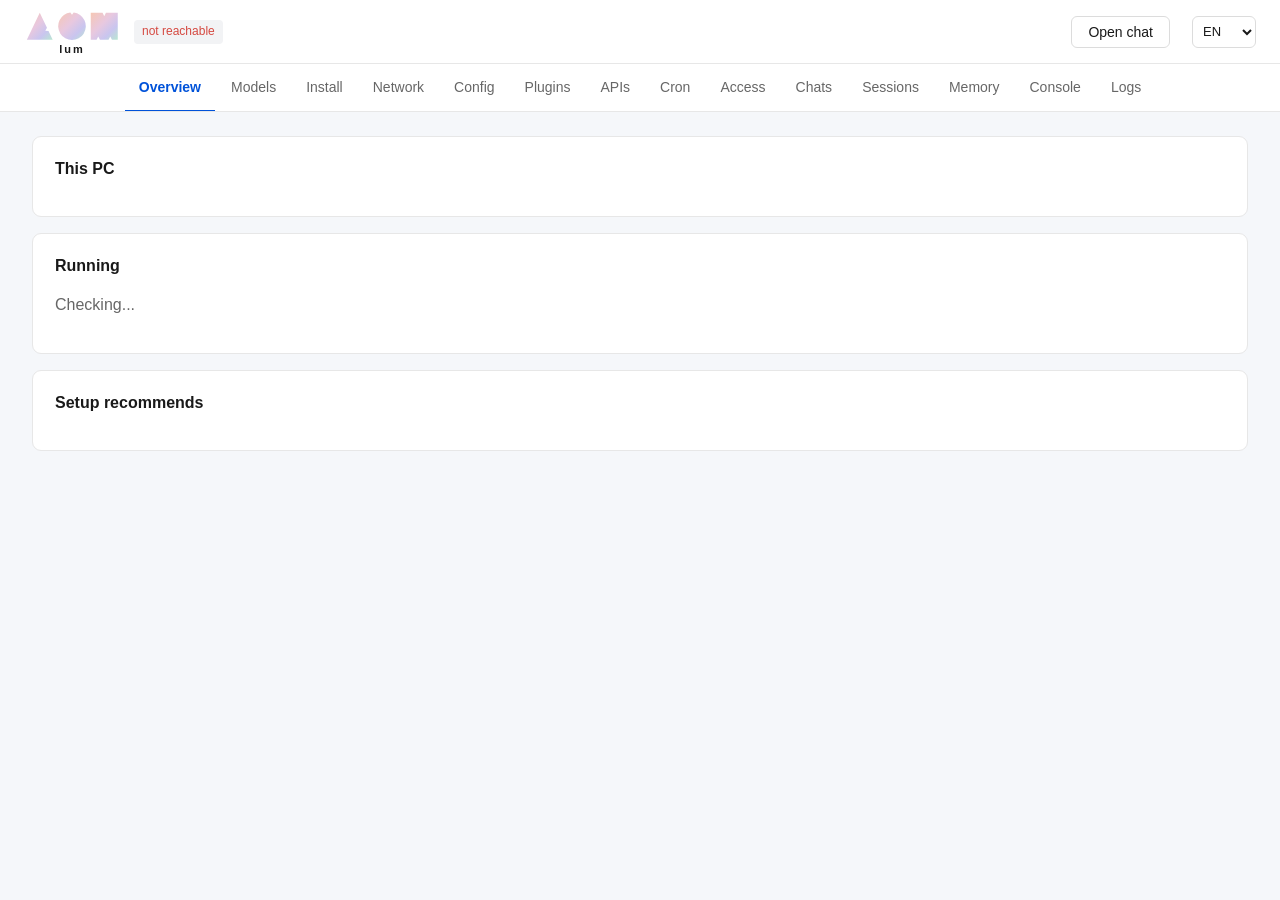
==== commit d61e2937: "[GUI] add API and cron settings pages" ====
--- a/tools/config_ui.html
+++ b/tools/config_ui.html
@@ -41,6 +41,7 @@
 .fact{border:1px solid var(--line);border-radius:10px;padding:10px 12px;background:color-mix(in srgb,var(--bg) 55%,var(--card))}
 .fact b{display:block;font-size:12px;color:var(--muted);font-weight:500;margin-bottom:2px}
 .fact span{font-size:14px;overflow-wrap:anywhere}
+.endpoint-row{display:grid;grid-template-columns:repeat(3,minmax(0,1fr));gap:12px;align-items:start}
 .muted{color:var(--muted)} .small{font-size:12.5px}
 code,pre{font-family:ui-monospace,SFMono-Regular,Consolas,"Liberation Mono",monospace;font-size:12.5px}
 .key-full{word-break:break-all}
@@ -232,25 +233,43 @@
 .access-summary div{min-width:84px;padding:10px 12px;border:1px solid var(--td-border-level-1-color);border-radius:var(--td-radius-default);background:var(--td-bg-color-page);text-align:center}
 .access-summary b{display:block;font-size:22px;line-height:1.2;color:var(--td-brand-color)}
 .access-summary span{font-size:12px;color:var(--td-text-color-secondary)}
-.scope-list{display:flex;flex-direction:column;gap:12px;margin-bottom:16px}
-.scope-card{background:var(--td-bg-color-container);border:1px solid var(--td-border-level-1-color);border-radius:var(--td-radius-medium);padding:16px 18px}
-.scope-card__head{display:flex;align-items:flex-start;justify-content:space-between;gap:16px;margin-bottom:14px}
-.scope-card__identity{display:flex;align-items:center;gap:12px;min-width:0;flex:1}
-.scope-mode-mark{display:inline-flex;align-items:center;justify-content:center;width:38px;height:38px;flex:0 0 auto;border-radius:10px;background:var(--td-bg-color-page);border:1px solid var(--td-border-level-1-color);color:var(--td-text-color-secondary);font-size:12px;font-weight:700;letter-spacing:.04em}
+.refs-card{margin-bottom:16px}
+.ref-list{border:1px solid var(--td-border-level-1-color);border-radius:var(--td-radius-default);overflow:hidden;margin:10px 0 12px}
+.ref-list>p{padding:12px 14px}
+.ref-head,.ref-row{display:grid;grid-template-columns:minmax(140px,.6fr) minmax(280px,2fr) auto;gap:12px;align-items:center}
+.ref-head{padding:7px 14px;background:var(--td-bg-color-page);border-bottom:1px solid var(--td-border-level-1-color);color:var(--td-text-color-secondary);font-size:12px;font-weight:600}
+.ref-row{padding:8px 14px;border-bottom:1px solid var(--td-border-level-1-color)}
+.ref-row:last-child{border-bottom:0}
+.ref-row input{height:30px;font-size:13px}
+.ref-name-wrap{position:relative;display:block;min-width:0}
+.ref-name-wrap input{width:100%;padding-right:34px}
+.ref-copy-icon{position:absolute;right:4px;top:50%;transform:translateY(-50%);display:inline-flex;align-items:center;justify-content:center;width:26px;height:26px;padding:0;border:0;border-radius:6px;background:transparent;color:var(--td-text-color-secondary);cursor:pointer}
+.ref-copy-icon:hover{background:var(--td-bg-color-page);color:var(--td-brand-color)}
+.ref-copy-icon:disabled{opacity:.35;cursor:default}
+.ref-copy-icon svg{display:block;fill:none;stroke:currentColor;stroke-width:1.5;stroke-linecap:round;stroke-linejoin:round}
+.ref-remove{min-width:64px}
+.scope-list{background:var(--td-bg-color-container);border:1px solid var(--td-border-level-1-color);border-radius:var(--td-radius-medium);overflow:hidden;margin-bottom:16px}
+.scope-list>p{padding:16px}
+.scope-list-head,.scope-item{display:grid;grid-template-columns:36px minmax(140px,.8fr) minmax(280px,2fr) 112px 220px auto;gap:12px;align-items:center}
+.scope-list-head{padding:8px 14px;border-bottom:1px solid var(--td-border-level-1-color);background:var(--td-bg-color-page);color:var(--td-text-color-secondary);font-size:12px;font-weight:600}
+.scope-item{padding:9px 14px;border-bottom:1px solid var(--td-border-level-1-color)}
+.scope-item:last-child{border-bottom:0}
+.scope-item:hover{background:color-mix(in srgb,var(--td-bg-color-page) 55%,var(--td-bg-color-container))}
+.scope-mode-mark{display:inline-flex;align-items:center;justify-content:center;width:34px;height:34px;flex:0 0 auto;border-radius:9px;background:var(--td-bg-color-page);border:1px solid var(--td-border-level-1-color);color:var(--td-text-color-secondary);font-size:12px;font-weight:700;letter-spacing:.04em}
 .scope-mode-mark.is-rw{background:color-mix(in srgb,var(--td-brand-color) 10%,var(--td-bg-color-container));border-color:color-mix(in srgb,var(--td-brand-color) 28%,var(--td-border-level-1-color));color:var(--td-brand-color)}
-.scope-card__name{min-width:0;display:flex;flex-direction:column;gap:2px}
-.scope-card__name input{border:1px solid transparent;background:transparent;height:28px;padding:0 4px;font-weight:600;font-size:15px}
-.scope-card__name input:hover{border-color:var(--td-border-level-1-color)}
-.scope-card__name input:focus{background:var(--td-bg-color-container);border-color:var(--td-brand-color)}
-.scope-card__side{display:flex;align-items:center;gap:10px;flex:0 0 auto}
-.scope-card__grid{display:grid;grid-template-columns:minmax(0,2fr) minmax(160px,.7fr);gap:12px}
-.scope-card__grid .field{margin:0}
+.scope-item__name{min-width:0;display:flex;flex-direction:column;gap:2px}
+.scope-item__name input{border:1px solid transparent;background:transparent;height:26px;padding:0 4px;font-weight:600;font-size:14px}
+.scope-item__name input:hover{border-color:var(--td-border-level-1-color)}
+.scope-item__name input:focus{background:var(--td-bg-color-container);border-color:var(--td-brand-color)}
+.scope-item__name .muted{overflow:hidden;text-overflow:ellipsis;white-space:nowrap}
+.scope-item__source{min-width:0}
 .scope-source-row{display:flex;gap:8px;align-items:center;width:100%}
-.scope-source-row input{flex:1 1 auto;width:100%;min-width:0;cursor:pointer}
-.scope-card__grid{grid-template-columns:minmax(0,1fr) 180px}
-.scope-card__options{display:flex;align-items:center;gap:20px;flex-wrap:wrap;margin-top:10px;padding-top:12px;border-top:1px solid var(--td-border-level-1-color)}
+.scope-source-row input{flex:1 1 auto;width:100%;min-width:0;height:30px;font-size:13px}
+.scope-mode-select{width:100%;height:30px;font-size:13px}
+.scope-item__access{display:flex;align-items:center;gap:14px;flex-wrap:wrap}
 .scope-toggle{display:inline-flex;align-items:center;gap:8px;font-size:13px;color:var(--td-text-color-primary);cursor:pointer}
 .scope-toggle input{width:16px;height:16px;accent-color:var(--td-brand-color)}
+.scope-remove{min-width:64px}
 .scope-empty{padding:28px;text-align:center}
 .scope-empty b{display:block;margin-bottom:6px}
 .scope-empty p{margin:0 0 12px}
@@ -271,11 +290,19 @@
   .access-hero{display:block}
   .access-summary{margin-top:14px;display:grid;grid-template-columns:repeat(3,1fr)}
   .access-summary div{min-width:0}
-  .scope-card{padding:14px}
-  .scope-card__head{flex-direction:column}
-  .scope-card__side{width:100%;justify-content:space-between}
-  .scope-card__grid{grid-template-columns:1fr}
-  .scope-card__options{gap:12px}
+  .scope-list-head{display:none}
+  .scope-item{padding:12px 14px;grid-template-columns:36px minmax(0,1fr) auto;gap:8px 10px;
+    grid-template-areas:"badge name remove" "source source source" "mode mode mode" "access access access"}
+  .scope-item .scope-mode-mark{grid-area:badge}
+  .scope-item__name{grid-area:name}
+  .scope-item__source{grid-area:source}
+  .scope-mode-select{grid-area:mode;max-width:none}
+  .scope-item__access{grid-area:access;gap:16px}
+  .scope-remove{grid-area:remove;justify-self:end}
+  .ref-head{display:none}
+  .ref-row{grid-template-columns:1fr;gap:8px}
+  .ref-remove{justify-self:start}
+  .endpoint-row{grid-template-columns:1fr}
   .access-actions{display:block}
 }
 </style>
@@ -305,10 +332,8 @@
 label.field .scope-source-row { display: grid; grid-template-columns: minmax(0, 1fr) 76px; gap: 8px; align-items: center; width: 100%; margin: 0; }
 .scope-source-row .btn,
 .scope-source-row .btn.t-button { width: 76px; min-width: 76px; padding: 0 12px; }
-.scope-card__side { gap: 8px; }
-.scope-card__side .btn,
-.scope-card__side .btn.t-button { min-width: 86px; }
-.scope-card__grid { gap: 16px; }
+.scope-item .scope-remove,
+.scope-item .scope-remove.t-button { min-width: 64px; }
 .access-actions .row { gap: 8px; }
 .card .row > .btn,
 .card .row > .btn.t-button { flex: 0 0 auto; }
@@ -353,6 +378,8 @@
   <button data-tab="network">Network</button>
   <button data-tab="config">Config</button>
   <button data-tab="plugins">Plugins</button>
+  <button data-tab="apis">APIs</button>
+  <button data-tab="cron">Cron</button>
   <button data-tab="access">Access</button>
   <button data-tab="chats">Chats</button>
   <button data-tab="sessions">Sessions</button>
@@ -490,6 +517,60 @@
     </div>
   </section>
 
+  <section id="tab-apis">
+    <div class="card">
+      <h2>API settings <small>map, search, images, and MCP in one place</small></h2>
+      <p class="muted">Map tiles and geocoding use these settings. Amap and OpenStreetMap need no key; Mapbox/custom use the key or tile URL below.</p>
+      <div class="two">
+        <label class="field"><span>Map provider</span>
+          <select id="api-map-provider">
+            <option value="osm">OpenStreetMap (no key)</option>
+            <option value="amap">Amap / 高德</option>
+            <option value="mapbox">Mapbox</option>
+            <option value="google">Google Maps</option>
+            <option value="custom">Custom tile URL</option>
+          </select>
+        </label>
+        <label class="field"><span>Map tile URL <small>optional for custom</small></span>
+          <input id="api-map-tile" type="text" placeholder="https://.../{z}/{x}/{y}.png">
+        </label>
+      </div>
+      <div class="two">
+        <label class="field"><span>Mapbox/custom key <small id="api-map-key-state"></small></span>
+          <input id="api-map-key" type="password" placeholder="leave blank to keep">
+        </label>
+        <label class="field"><span>Geocoder URL</span>
+          <input id="api-map-geocode" type="text" placeholder="https://nominatim.openstreetmap.org/search">
+        </label>
+      </div>
+      <label class="small"><input type="checkbox" id="api-map-clear"> clear the saved map key</label>
+      <div class="row"><button class="btn primary" id="api-map-save">Save API settings</button><span class="muted small" id="api-map-msg"></span></div>
+    </div>
+    <div class="card">
+      <h2>API inventory <small>what the agent can use</small></h2>
+      <div class="grid" id="api-inventory"><p class="muted">Checking...</p></div>
+    </div>
+  </section>
+
+  <section id="tab-cron">
+    <div class="card">
+      <h2>Scheduled tasks <small>one-time or repeating intervals</small></h2>
+      <p class="muted">Schedules run through the agent. A running model is required; each task starts in its own session.</p>
+      <div class="two">
+        <label class="field"><span>Prompt</span><input id="cron-content" type="text" placeholder="What should run?"></label>
+        <label class="field"><span>Run after <small>minutes</small></span><input id="cron-delay" type="number" min="0" step="1" value="0"></label>
+      </div>
+      <div class="two">
+        <label class="field"><span>Repeat every <small>hours; 0 = once</small></span><input id="cron-interval" type="number" min="0" step="0.5" value="0"></label>
+        <div class="row" style="align-items:flex-end"><button class="btn primary" id="cron-add">Add schedule</button><span class="muted small" id="cron-msg"></span></div>
+      </div>
+    </div>
+    <div class="card">
+      <h2>Scheduled tasks <small id="cron-count"></small></h2>
+      <div id="cron-list"><p class="muted">Checking...</p></div>
+    </div>
+  </section>
+
   <section id="tab-access">
     <div class="card access-hero">
       <div class="access-hero__copy">
@@ -497,6 +578,16 @@
         <p class="muted">These are host folders or NAS shares. The agent uses the host path; Docker Shell sees them under <code>/scopes/&lt;name&gt;</code>.</p>
       </div>
       <div class="access-summary" id="scope-summary"></div>
+    </div>
+    <div class="card refs-card">
+      <h2>Directory references <small>reusable folder paths</small></h2>
+      <p class="muted">Define a folder once, then use <code>${FAMILY}</code> in any host folder below, for example <code>${FAMILY}\2026</code>.</p>
+      <div class="ref-list" id="ref-list"><p class="muted">Checking...</p></div>
+      <div class="row">
+        <button class="btn" id="ref-add">Add reference</button>
+        <button class="btn" id="ref-save">Save references</button>
+        <span class="muted small" id="ref-msg"></span>
+      </div>
     </div>
     <div class="scope-list" id="scope-list"><p class="muted">Checking...</p></div>
     <div class="card access-actions">
@@ -876,6 +967,25 @@
   "List launchable apps on the Lum phone. Requires approval.": "列出 Lum 手机上可启动的应用；需要审批。",
   "Search the Lum phone's contacts by name or number. Requires approval and the Android contacts permission.": "按姓名或号码搜索 Lum 手机通讯录；需要审批和 Android 通讯录权限。",
   "Access permissions": "访问权限",
+  "Directory references": "目录引用",
+  "reusable folder paths": "可复用目录路径",
+  "Define a folder once, then use": "先定义一个目录，然后使用",
+  "in any host folder below, for example": "可在下方任意宿主机目录中使用，例如",
+  "Add reference": "添加引用",
+  "Save references": "保存引用",
+  "Reference name": "引用名称",
+  "Folder path": "目录路径",
+  "No directory references yet.": "还没有目录引用。",
+  "Copy reference": "复制引用",
+  "Directory references saved.": "目录引用已保存。",
+  "Access permissions saved.": "访问权限已保存。",
+  "Name": "名称",
+  "Folder name": "目录名称",
+  "Click to choose a folder": "点击选择目录",
+  "No access folders yet": "还没有访问目录",
+  "Add a folder when the agent needs files outside the workspace.": "当 Agent 需要工作区外的文件时，添加一个目录。",
+  "Add your first folder": "添加第一个目录",
+  "Folder": "目录",
   "sandbox scopes": "沙盒目录",
   "These are host folders (Windows paths or NAS shares), not paths inside the sandbox. The model accesses them by host path; the Docker shell sees them at /scopes/<name>.": "这些是宿主机目录（Windows 路径或 NAS 共享），不是沙盒内部路径。模型通过宿主机路径访问，Docker Shell 中对应 /scopes/<name>。",
   "allows writes. File tools enforce the same modes. Keep scopes outside the workspace; the workspace itself is read-write.": "允许写入。文件工具执行相同权限。scope 请放在工作区外，工作区本身可读写。",
@@ -1652,7 +1762,7 @@
           <button class="btn danger" data-remove-key="${k.index}">Remove</button>
         </span>
       </div>`).join("") || '<span class="muted small">No keys configured.</span>';
-    $("n-result").innerHTML = `<div class="row">
+    $("n-result").innerHTML = `<div class="row endpoint-row">
       <div class="fact"><b>API (this PC)</b><span><code>http://127.0.0.1:${esc(c.port)}/v1</code></span></div>
       <div class="fact"><b>API (LAN)</b><span>${(c.lan_urls || []).map((u) => `<code>${esc(u)}/v1</code>`).join("<br>") || "none detected"}</span></div>
       <div class="fact"><b>Anthropic</b><span><code>http://127.0.0.1:${esc(c.port)}/v1/messages</code></span></div>
@@ -1994,46 +2104,116 @@
     <div><b>${items.length}</b><span>folders</span></div>
     <div><b>${items.length - writable}</b><span>read-only</span></div>
     <div><b>${writable}</b><span>read-write</span></div>`;
-  $("scope-list").innerHTML = items.length ? items.map((scope, index) => `
-    <div class="scope-card" data-scope-row>
-      <div class="scope-card__head">
-        <div class="scope-card__identity">
-          <span class="scope-mode-mark ${scope.mode === "rw" ? "is-rw" : ""}">${scope.mode === "rw" ? "RW" : "RO"}</span>
-          <div class="scope-card__name">
-            <input data-field="label" value="${esc(scope.label || "")}" placeholder="Folder name" aria-label="Folder name">
-            <span class="muted small">${esc(scope.container || "/scopes/<name>")}</span>
-          </div>
-        </div>
-        <div class="scope-card__side">
-          <span class="tag ${scope.mode === "rw" ? "warn" : ""}">${scope.mode === "rw" ? "Read-write" : "Read-only"}</span>
-          <button class="btn danger" data-scope-remove="${index}">Remove</button>
-        </div>
+  $("scope-list").innerHTML = items.length ? `
+    <div class="scope-list-head">
+      <span></span>
+      <span>${esc(tr("Name"))}</span>
+      <span>${esc(tr("Host folder"))}</span>
+      <span>${esc(tr("Permission"))}</span>
+      <span>${esc(tr("Access"))}</span>
+      <span></span>
+    </div>` + items.map((scope, index) => `
+    <div class="scope-item" data-scope-row>
+      <span class="scope-mode-mark ${scope.mode === "rw" ? "is-rw" : ""}">${scope.mode === "rw" ? "RW" : "RO"}</span>
+      <div class="scope-item__name">
+        <input data-field="label" value="${esc(scope.label || "")}" placeholder="${esc(tr("Folder name"))}" aria-label="${esc(tr("Folder name"))}">
+        <span class="muted small">${esc(scope.container || "/scopes/<name>")}</span>
       </div>
-      <div class="scope-card__grid">
-        <label class="field"><span>Host folder</span>
-          <span class="scope-source-row">
-            <input data-field="source" data-scope-pick="${index}" value="${esc(scope.source || "")}" placeholder="Click to choose a folder" readonly title="Click to choose a folder">
-            <button class="btn" type="button" data-scope-browse="${index}">Browse</button>
-          </span>
-        </label>
-        <label class="field"><span>Permission</span><select data-field="mode">
-          <option value="ro"${scope.mode === "ro" ? " selected" : ""}>Read-only</option>
-          <option value="rw"${scope.mode === "rw" ? " selected" : ""}>Read-write</option>
-        </select></label>
+      <div class="scope-item__source">
+        <span class="scope-source-row">
+          <input data-field="source" value="${esc(scope.source || "")}" placeholder="${esc(tr("Host folder"))}">
+          <button class="btn" type="button" data-scope-browse="${index}">${esc(tr("Browse"))}</button>
+        </span>
       </div>
-      <div class="scope-card__options">
-        <label class="scope-toggle"><input type="checkbox" data-field="shell"${scope.shell !== false ? " checked" : ""}> <span>Shell access</span></label>
-        <label class="scope-toggle"><input type="checkbox" data-field="search"${scope.search !== false ? " checked" : ""}> <span>Search access</span></label>
-        <span class="muted small">File tools enforce this permission; writes still need approval.</span>
+      <select class="scope-mode-select" data-field="mode" aria-label="${esc(tr("Permission"))}">
+        <option value="ro"${scope.mode === "ro" ? " selected" : ""}>${esc(tr("Read-only"))}</option>
+        <option value="rw"${scope.mode === "rw" ? " selected" : ""}>${esc(tr("Read-write"))}</option>
+      </select>
+      <div class="scope-item__access">
+        <label class="scope-toggle"><input type="checkbox" data-field="shell"${scope.shell !== false ? " checked" : ""}> <span>${esc(tr("Shell access"))}</span></label>
+        <label class="scope-toggle"><input type="checkbox" data-field="search"${scope.search !== false ? " checked" : ""}> <span>${esc(tr("Search access"))}</span></label>
       </div>
+      <button class="btn danger scope-remove" data-scope-remove="${index}">${esc(tr("Remove"))}</button>
     </div>`).join("") : `
     <div class="card scope-empty">
-      <b>No access folders yet</b>
-      <p class="muted">Add a folder when the agent needs files outside the workspace.</p>
-      <button class="btn primary" id="scope-empty-add">Add your first folder</button>
+      <b>${esc(tr("No access folders yet"))}</b>
+      <p class="muted">${esc(tr("Add a folder when the agent needs files outside the workspace."))}</p>
+      <button class="btn primary" id="scope-empty-add">${esc(tr("Add your first folder"))}</button>
     </div>`;
   const emptyAdd = $("scope-empty-add");
   if (emptyAdd) emptyAdd.addEventListener("click", () => $("scope-add").click());
+}
+
+function refRow(name = "", path = "") {
+  return `
+    <div class="ref-row" data-ref-row>
+      <span class="ref-name-wrap">
+        <input data-ref-name value="${esc(name)}" placeholder="${esc(tr("Reference name"))}" aria-label="${esc(tr("Reference name"))}">
+        <button class="ref-copy-icon" type="button" data-ref-copy title="${esc(tr("Copy reference"))}" aria-label="${esc(tr("Copy reference"))}"${name ? "" : " disabled"}>
+          <svg viewBox="0 0 16 16" width="14" height="14" aria-hidden="true"><rect x="5" y="5" width="8" height="8" rx="1.5"></rect><path d="M3 10V3.5A1.5 1.5 0 0 1 4.5 2H10"></path></svg>
+        </button>
+      </span>
+      <input data-ref-path value="${esc(path)}" placeholder="${esc(tr("Folder path"))}" aria-label="${esc(tr("Folder path"))}">
+      <button class="btn danger ref-remove" type="button" data-ref-remove>${esc(tr("Remove"))}</button>
+    </div>`;
+}
+
+function renderRefs(refs) {
+  const entries = Object.entries(refs || {});
+  $("ref-list").innerHTML = entries.length ? `
+    <div class="ref-head">
+      <span>${esc(tr("Reference name"))}</span>
+      <span>${esc(tr("Folder path"))}</span>
+      <span></span>
+    </div>` + entries.map(([name, path]) => refRow(name, path)).join("") : `
+    <p class="muted">${esc(tr("No directory references yet."))}</p>`;
+}
+
+function addRefRow(name = "", path = "") {
+  const list = $("ref-list");
+  const empty = list.querySelector(":scope > p");
+  if (empty) list.innerHTML = "";
+  if (!list.querySelector(".ref-head")) {
+    list.insertAdjacentHTML("afterbegin", `
+      <div class="ref-head">
+        <span>${esc(tr("Reference name"))}</span>
+        <span>${esc(tr("Folder path"))}</span>
+        <span></span>
+      </div>`);
+  }
+  list.insertAdjacentHTML("beforeend", refRow(name, path));
+  const row = list.lastElementChild;
+  row?.querySelector("[data-ref-name]")?.focus();
+}
+
+function readRefs() {
+  const refs = {};
+  for (const row of document.querySelectorAll("[data-ref-row]")) {
+    const name = row.querySelector("[data-ref-name]").value.trim();
+    const path = row.querySelector("[data-ref-path]").value.trim();
+    if (name || path) refs[name] = path;
+  }
+  return refs;
+}
+
+async function copyReference(button) {
+  const row = button.closest("[data-ref-row]");
+  const name = row?.querySelector("[data-ref-name]")?.value.trim();
+  if (!name) return;
+  const value = "${" + name + "}";
+  try {
+    await navigator.clipboard.writeText(value);
+  } catch (e) {
+    const area = document.createElement("textarea");
+    area.value = value;
+    area.style.position = "fixed";
+    area.style.opacity = "0";
+    document.body.appendChild(area);
+    area.select();
+    document.execCommand("copy");
+    area.remove();
+  }
+  toast((LANG === "zh" ? "已复制 " : "Copied ") + value);
 }
 
 function readScopesRaw() {
@@ -2057,6 +2237,7 @@
   $("scope-list").innerHTML = '<p class="muted">Checking...</p>';
   try {
     const data = await api("/api/plugins");
+    renderRefs(data.directory_refs || {});
     renderScopes(data.scopes || []);
     $("scope-msg").textContent = `${(data.scopes || []).length} scopes`;
     $("p-rounds").value = (data.agent && data.agent.max_tool_rounds) || 16;
@@ -2142,9 +2323,25 @@
   folderIndex = -1;
 }
 
+async function saveReferences() {
+  try {
+    const data = await api("/api/plugins", {
+      method: "POST",
+      body: JSON.stringify({directory_refs: readRefs()})
+    });
+    renderRefs(data.directory_refs || {});
+    $("ref-msg").textContent = "Saved.";
+    toast("Directory references saved.");
+  } catch (e) { toast(e.message, true); }
+}
+
 async function saveAccess() {
   try {
-    const data = await api("/api/plugins", {method: "POST", body: JSON.stringify({scopes: readScopes()})});
+    const data = await api("/api/plugins", {
+      method: "POST",
+      body: JSON.stringify({scopes: readScopes(), directory_refs: readRefs()})
+    });
+    renderRefs(data.directory_refs || {});
     renderScopes(data.scopes || []);
     $("scope-msg").textContent = "Saved.";
     toast("Access permissions saved.");
@@ -2249,6 +2446,103 @@
   } catch (e) { toast(e.message, true); }
 }
 
+async function loadApis() {
+  try {
+    renderApis(await api("/api/plugins"));
+  } catch (e) {
+    $("api-inventory").innerHTML = `<p class="muted">${esc(e.message)}</p>`;
+  }
+}
+
+function renderApis(data) {
+  const map = data.map || {};
+  $("api-map-provider").value = map.provider || "osm";
+  $("api-map-tile").value = map.tile_url || "";
+  $("api-map-geocode").value = map.geocode_url || "https://nominatim.openstreetmap.org/search";
+  $("api-map-key").value = "";
+  $("api-map-clear").checked = false;
+  $("api-map-key-state").textContent = map.api_key_set ? "(saved; leave blank to keep)" : "(not set)";
+  const web = data.web || {};
+  const image = data.image || {};
+  const servers = (data.mcp && data.mcp.servers) || [];
+  const rows = [
+    ["Map", map.provider || "osm", map.api_key_set ? "key saved" : "no key", map.tile_url || "default tiles"],
+    ["Web search", web.provider || "none", web.api_key_set ? "key saved" : "no key", web.url || "provider default"],
+    ["Images", image.enabled === false ? "disabled" : "enabled", "", image.url || "ComfyUI"],
+    ["MCP", `${servers.length} server${servers.length === 1 ? "" : "s"}`, "", "configure in Plugins"]
+  ];
+  $("api-inventory").innerHTML = rows.map(([name, status, key, extra]) => `
+    <div class="tool-row">
+      <b>${esc(name)}</b>
+      <span class="tag">${esc(status)}</span>
+      <span class="small muted">${esc(key)}${key && extra ? " · " : ""}${esc(extra)}</span>
+    </div>`).join("");
+}
+
+async function saveMapApi() {
+  const map = {
+    provider: $("api-map-provider").value,
+    tile_url: $("api-map-tile").value.trim(),
+    geocode_url: $("api-map-geocode").value.trim()
+  };
+  if ($("api-map-clear").checked) map.clear_api_key = true;
+  const key = $("api-map-key").value.trim();
+  if (key) map.api_key = key;
+  try {
+    renderApis(await api("/api/plugins", {method: "POST", body: JSON.stringify({map})}));
+    $("api-map-msg").textContent = "Saved.";
+    toast("API settings saved.");
+  } catch (e) {
+    $("api-map-msg").textContent = e.message;
+    toast(e.message, true);
+  }
+}
+
+async function loadCron() {
+  $("cron-list").innerHTML = '<p class="muted">Checking...</p>';
+  try {
+    const data = await api("/api/schedules");
+    renderCron(data.schedules || []);
+  } catch (e) {
+    $("cron-list").innerHTML = `<p class="muted">${esc(e.message)}</p>`;
+    $("cron-count").textContent = "";
+  }
+}
+
+function renderCron(items) {
+  $("cron-count").textContent = `${items.length} configured`;
+  $("cron-list").innerHTML = items.length ? items.map((item) => {
+    const next = item.next_run_at ? new Date(item.next_run_at).toLocaleString() : "-";
+    const last = item.last_run_at ? new Date(item.last_run_at).toLocaleString() : "never";
+    const repeat = item.interval_s ? `every ${Math.round(item.interval_s / 60)} min` : "once";
+    return `<div class="tool-row">
+      <div style="flex:1 1 100%">
+        <div><b>${esc(item.content || "(empty)")}</b></div>
+        <div class="small muted">next ${esc(next)} · last ${esc(last)} · ${esc(repeat)} · ${item.enabled ? "enabled" : "done"}</div>
+      </div>
+      <button class="btn danger" data-cron-delete="${esc(item.id)}">Delete</button>
+    </div>`;
+  }).join("") : '<p class="muted">No scheduled tasks.</p>';
+}
+
+async function addCron() {
+  const content = $("cron-content").value.trim();
+  if (!content) { toast("Enter a prompt first.", true); return; }
+  const delay = Math.max(0, +($("cron-delay").value || 0)) * 60;
+  const hours = Math.max(0, +($("cron-interval").value || 0));
+  const payload = {content, delay_s: delay};
+  if (hours > 0) payload.interval_s = Math.round(hours * 3600);
+  try {
+    await api("/api/schedules", {method: "POST", body: JSON.stringify(payload)});
+    $("cron-content").value = "";
+    $("cron-delay").value = "0";
+    $("cron-interval").value = "0";
+    $("cron-msg").textContent = "Added.";
+    await loadCron();
+    toast("Scheduled task added.");
+  } catch (e) { toast(e.message, true); }
+}
+
 function render() {
   if (!S) return;
   renderOverview();
@@ -2268,6 +2562,8 @@
   if (sessionsTimer) { clearInterval(sessionsTimer); sessionsTimer = null; }
   if (tab === "config") loadModelConfig();
   if (tab === "plugins") loadPlugins();
+  if (tab === "apis") loadApis();
+  if (tab === "cron") loadCron();
   if (tab === "access") loadAccess();
   if (tab === "chats") loadChats();
   if (tab === "sessions") { loadSessions(); sessionsTimer = setInterval(loadSessions, 1500); }
@@ -2475,6 +2771,8 @@
     savePlugins();
   }
 });
+$("api-map-save").addEventListener("click", saveMapApi);
+$("cron-add").addEventListener("click", addCron);
 $("p-fetch-save").addEventListener("click", saveWebFetch);
 $("p-limits-save").addEventListener("click", saveAgentLimits);
 $("p-sandbox-save").addEventListener("click", saveSandbox);
@@ -2482,6 +2780,16 @@
 $("scope-save").addEventListener("click", saveAccess);
 $("scope-add").addEventListener("click", () => {
   renderScopes([...readScopes(), {label: "", source: "", mode: "ro", shell: true, search: true}]);
+});
+$("ref-save").addEventListener("click", saveReferences);
+$("ref-add").addEventListener("click", () => addRefRow());
+$("ref-list").addEventListener("input", (e) => {
+  const input = e.target.closest("[data-ref-name]");
+  if (!input) return;
+  const row = input.closest("[data-ref-row]");
+  const button = row?.querySelector("[data-ref-copy]");
+  if (!button) return;
+  button.disabled = !input.value.trim();
 });
 $("ch-refresh").addEventListener("click", loadChats);
 $("rename-cancel").addEventListener("click", () => { $("rename-modal").hidden = true; });
@@ -2520,11 +2828,6 @@
 });
 $("folder-close").addEventListener("click", closeFolderPicker);
 document.addEventListener("click", async (e) => {
-  const pickScope = e.target.closest && e.target.closest("[data-scope-pick]");
-  if (pickScope) {
-    await openFolderPicker(+pickScope.dataset.scopePick);
-    return;
-  }
   const browse = e.target.closest && e.target.closest("[data-scope-browse]");
   if (browse) {
     openFolderPicker(+browse.dataset.scopeBrowse);
@@ -2533,6 +2836,26 @@
   const folder = e.target.closest && e.target.closest("[data-folder-path]");
   if (folder) {
     loadFolder(folder.dataset.folderPath);
+    return;
+  }
+  const refCopy = e.target.closest && e.target.closest("[data-ref-copy]");
+  if (refCopy) {
+    await copyReference(refCopy);
+    return;
+  }
+  const refRemove = e.target.closest && e.target.closest("[data-ref-remove]");
+  if (refRemove) {
+    refRemove.closest("[data-ref-row]")?.remove();
+    if (!document.querySelector("[data-ref-row]")) renderRefs({});
+    return;
+  }
+  const cronDelete = e.target.closest && e.target.closest("[data-cron-delete]");
+  if (cronDelete) {
+    try {
+      await api("/api/schedules/delete", {method: "POST", body: JSON.stringify({id: cronDelete.dataset.cronDelete})});
+      await loadCron();
+      toast("Scheduled task deleted.");
+    } catch (err) { toast(err.message, true); }
     return;
   }
   const remove = e.target.closest && e.target.closest("[data-scope-remove]");
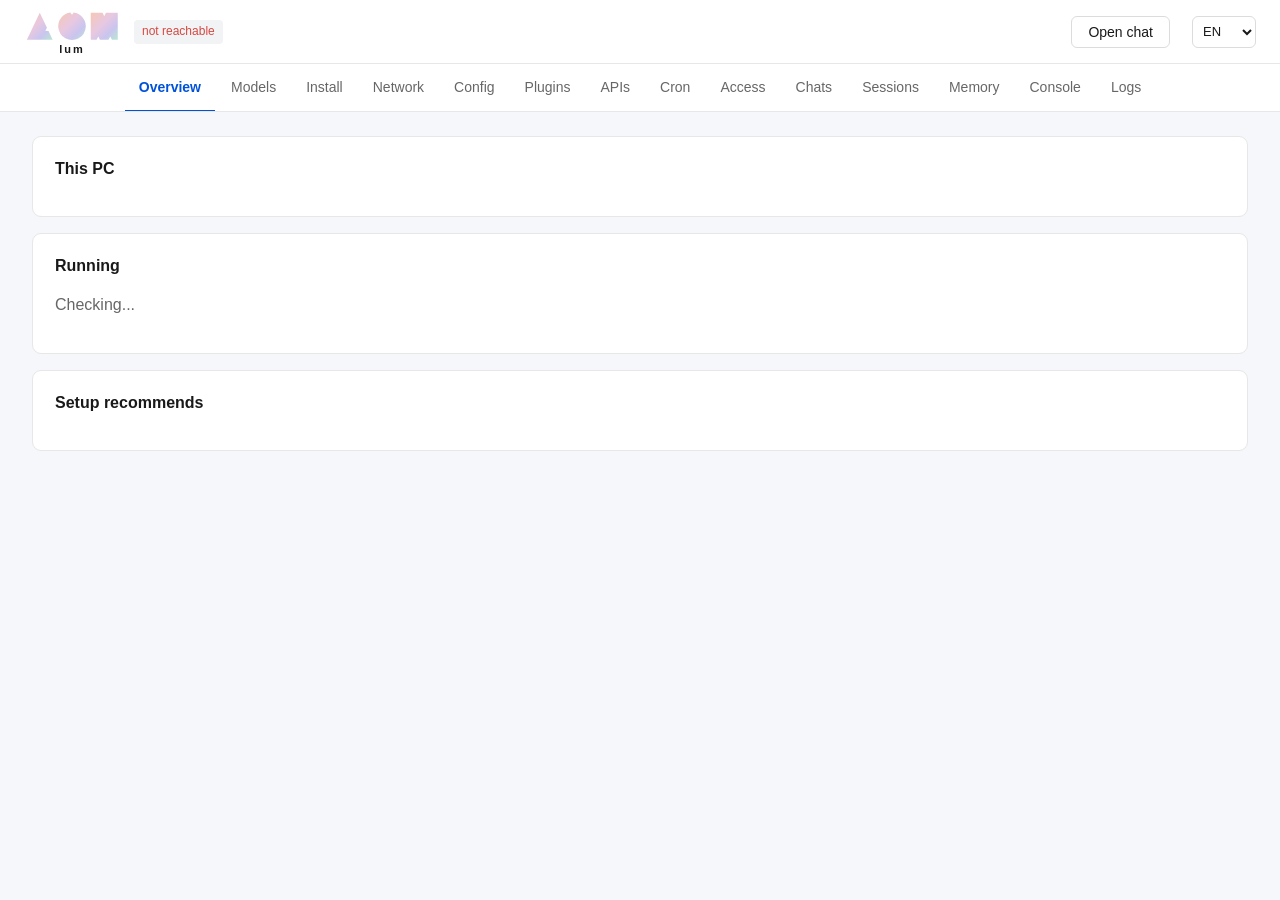
==== commit ef5665bf: "[GUI] apply memory maintenance previews safely Compare the original rows in one sidecar batch and re" ====
--- a/tools/config_ui.html
+++ b/tools/config_ui.html
@@ -274,6 +274,12 @@
 .scope-empty b{display:block;margin-bottom:6px}
 .scope-empty p{margin:0 0 12px}
 .access-actions{display:flex;align-items:center;gap:16px;justify-content:space-between;flex-wrap:wrap}
+.dream-preview{border:1px solid var(--td-warning-color);border-radius:var(--td-radius-medium);padding:12px;margin:0 0 14px;background:color-mix(in srgb,var(--td-warning-color) 6%,var(--td-bg-color-container))}
+.dream-preview h3{margin:0 0 8px;font-size:14px}
+.dream-preview .dream-row{border-top:1px solid var(--td-border-level-1-color);padding:9px 0}
+.dream-preview .dream-row:first-of-type{border-top:0}
+.dream-preview .dream-before{color:var(--td-text-color-secondary);text-decoration:line-through;white-space:pre-wrap}
+.dream-preview .dream-after{white-space:pre-wrap}
 .memory-search-row{display:grid;grid-template-columns:minmax(0,1fr) auto;gap:10px;align-items:end;margin-bottom:12px}
 .memory-search-row .field{width:100%;min-width:0;margin:0}
 .memory-search-row input{width:100%;min-width:0}
@@ -724,6 +730,14 @@
         <label class="field"><span>Search key or value</span><input id="am-search" type="search" placeholder="memory key or text"></label>
         <button class="btn primary" id="am-refresh">Refresh</button>
       </div>
+      <div class="row">
+          <button class="btn" id="am-merge">Merge</button>
+          <button class="btn" id="am-condense">Condense</button>
+          <button class="btn" id="am-classify">Classify</button>
+          <button class="btn" id="am-dream">Dreaming</button>
+        </div>
+        <div class="note">Classify assigns one category to every memory without changing its text. Condense splits long entries into short facts. Dreaming reviews both tiers, promotes durable session facts, merges duplicates, and rebuilds the index. Nothing is saved until you apply it.</div>
+        <div id="dream-preview" class="dream-preview" hidden></div>
       <div id="agent-memory-list"><p class="muted">Loading...</p></div>
       <div class="note">These entries are stored in the Lum agent database and can be injected into chat prompts by relevance. Forget removes one from future prompts.</div>
     </div>
@@ -773,6 +787,27 @@
 let LANG = localStorage.getItem(LANG_KEY) || "en";
 let translating = false;
 const ZH = {
+  "Dreaming": "梦境整理",
+  "Dreaming...": "整理中...",
+  "Classify": "分类整理",
+  "Classification proposed": "分类建议",
+  "Memory is already classified.": "记忆已经分好类。",
+  "Condense": "精简",
+  "Condense proposed": "精简建议",
+  "Memory is already concise.": "记忆已经足够精简。",
+  "Merge": "合并",
+  "Merge proposed": "合并建议",
+  "No related memories to merge.": "没有可合并的相关记忆。",
+  "Classify assigns one category to every memory without changing its text. Condense splits long entries into short facts. Dreaming reviews both tiers, promotes durable session facts, merges duplicates, and rebuilds the index. Nothing is saved until you apply it.": "分类整理只给每条记忆分配一个分类，不改内容；精简会把长条目拆成短事实；Dreaming 同时整理会话记忆和长期记忆，提升值得长期保留的会话事实、合并重复项并重建索引。应用之前不会保存。",
+  "Dreaming reviews session memory and long-term memory together. It promotes durable session facts, merges duplicates, splits mixed entries, and rewrites values for clarity. Facts are never added. You see every change first; nothing is saved until you apply it.": "Dreaming 会一起整理会话记忆和长期记忆：把值得长期保留的会话事实转为长期记忆，合并重复条目，拆分混合条目，并改写内容使其更清楚。不会添加新事实。先预览全部修改，应用之前不会保存。",
+  "Dreaming proposed changes": "Dreaming 建议的修改",
+  "Memory is already organized.": "记忆已经整理好了。",
+  "Before": "原值",
+  "After": "修改后",
+  "Apply changes": "应用修改",
+  "Applying...": "正在应用...",
+  "Discard": "放弃修改",
+  "Applied changes:": "已应用修改数：",
   "Lum Settings": "Lum 设置",
   "Settings": "设置",
   "Language": "语言",
@@ -1700,6 +1735,241 @@
   } catch (e) { toast(e.message, true); }
 }
 
+function memoryCategoryLabel(name) {
+  return tr(name || "general");
+}
+
+let dreamPreview = null;
+
+function dreamSummary(data) {
+  const changes = data.changes || [];
+  const counts = data.counts || {};
+  const parts = [];
+  if (counts.update) parts.push(LANG === "zh" ? `更新 ${counts.update}` : `${counts.update} updated`);
+  if (counts.create) parts.push(LANG === "zh" ? `新增 ${counts.create}` : `${counts.create} new`);
+  if (counts.delete) parts.push(LANG === "zh" ? `删除 ${counts.delete}` : `${counts.delete} removed`);
+  if (data.promoted) parts.push(LANG === "zh" ? `转长期 ${data.promoted}` : `${data.promoted} promoted`);
+  const detail = parts.join(LANG === "zh" ? "，" : ", ");
+  if (LANG === "zh") {
+    return `Dreaming 建议 ${changes.length} 项修改${detail ? `（${detail}）` : ""}；应用前不会保存。`;
+  }
+  return `Dreaming proposed ${changes.length} changes${detail ? ` (${detail})` : ""}. Nothing is saved until you apply it.`;
+}
+
+function dreamError(message) {
+  const text = String(message || "");
+  if (LANG !== "zh") return text;
+  const exact = {
+    "each change must be an object": "每条修改必须是对象",
+    "memory changed since preview; generate a new preview": "预览后记忆已变更，请重新生成预览。",
+    "generate a new memory preview before applying": "请先重新生成记忆预览，再应用修改。",
+    "update the agent sidecar to apply memory previews": "请更新 Agent 后端，再应用记忆预览。",
+    "no running model": "没有正在运行的模型",
+    "no API key configured for the running model": "当前模型没有配置 API Key",
+    "the model returned invalid JSON": "模型返回的 JSON 无效",
+    "the model did not return a JSON object": "模型没有返回 JSON 对象",
+    "the model returned no entries": "模型没有返回任何记忆条目",
+    "the model returned no answer": "模型没有返回内容",
+    "the model returned an empty answer": "模型返回了空内容",
+    "the selected memories are too large to dream at once": "选中的记忆太多，无法一次 Dreaming",
+    "changes must be a list": "修改列表格式不正确",
+    "a memory value cannot be empty": "记忆内容不能为空",
+    "a memory value is too long": "记忆内容太长",
+    "a memory key cannot be empty": "记忆的 key 不能为空",
+    "a memory key is too long": "记忆的 key 太长",
+    "a new memory needs a key": "新记忆需要 key",
+    "a new short-term memory needs an existing session": "新的短期记忆需要已有会话",
+    "term must be long or short": "期限必须是长期或短期",
+    "a new memory value is too long": "新的记忆内容太长"
+  };
+  if (exact[text]) return exact[text];
+  let match;
+  if ((match = /^memory changes were applied; retry this preview to refresh the index \((.*)\)$/.exec(text))) {
+    return `记忆修改已保存。可再次应用此预览以刷新分类索引（${dreamError(match[1])}）。`;
+  }
+  if ((match = /^the model could not dream the memories \(HTTP (\d+)\)$/.exec(text))) {
+    return `模型无法完成 Dreaming（HTTP ${match[1]}）`;
+  }
+  if ((match = /^too many memories to dream at once \((\d+); the limit is (\d+)\)$/.exec(text))) {
+    return `记忆太多，无法一次 Dreaming（${match[1]} 条，上限 ${match[2]} 条）`;
+  }
+  if ((match = /^the selected memories are too large to dream at once \((\d+) characters; the limit is (\d+)\)$/.exec(text))) {
+    return `记忆内容太多，无法一次 Dreaming（${match[1]} 字符，上限 ${match[2]} 字符）`;
+  }
+  if ((match = /^too many changes \(the limit is (\d+)\)$/.exec(text))) {
+    return `修改太多（上限 ${match[1]} 条）`;
+  }
+  if ((match = /^memory not found: (.+)$/.exec(text))) {
+    return `找不到记忆：${match[1]}`;
+  }
+  if ((match = /^a short-term memory needs an existing session: (.+)$/.exec(text))) {
+    return `短期记忆需要已有会话：${match[1]}`;
+  }
+  if ((match = /^memory is changed twice: (.+)$/.exec(text))) {
+    return `同一条记忆被修改了两次：${match[1]}`;
+  }
+  if ((match = /^memory is updated and deleted: (.+)$/.exec(text))) {
+    return `同一条记忆不能同时修改和删除：${match[1]}`;
+  }
+  if ((match = /^unknown memory operation: (.+)$/.exec(text))) {
+    return `未知的记忆操作：${match[1]}`;
+  }
+  return text;
+}
+
+function renderDreamPreview(data) {
+  const changes = data.changes || [];
+  dreamPreview = data;
+  const preview = $("dream-preview");
+  if (!changes.length) {
+    preview.hidden = true;
+    preview.innerHTML = "";
+    return;
+  }
+  const row = (change) => {
+    const label = change.op === "create" ? tr("New")
+      : change.op === "delete" ? tr("Remove") : tr("Update");
+    const term = change.term
+      ? `<span class="tag">${esc(tr(change.term === "long" ? "Long-term" : "Short-term"))}</span>` : "";
+    const category = change.category
+      ? `<span class="tag">${esc(memoryCategoryLabel(change.category))}</span>` : "";
+    const reason = change.reason
+      ? `<div class="small muted">${esc(change.reason)}</div>` : "";
+    let body = "";
+    if (change.op === "create") {
+      body = `<div class="dream-after">${esc(change.value || "")}</div>`;
+    } else if (change.op === "delete") {
+      body = `<div class="dream-before">${esc(change.before || change.value || "")}</div>`;
+    } else {
+      const renamed = change.before_key && change.key && change.before_key !== change.key
+        ? `<div class="small muted">${esc(change.before_key)} → ${esc(change.key)}</div>` : "";
+      const recategorized = change.before_category && change.category &&
+        change.before_category !== change.category
+        ? `<div class="small muted">${esc(memoryCategoryLabel(change.before_category))} → ${esc(memoryCategoryLabel(change.category))}</div>`
+        : "";
+      const valueChanged = (change.before || "") !== (change.value || "");
+      body = `${renamed}${recategorized}
+        ${valueChanged ? `
+          <div class="small muted" style="margin-top:6px">${esc(tr("Before"))}</div>
+          <div class="dream-before">${esc(change.before || "")}</div>
+          <div class="small muted" style="margin-top:6px">${esc(tr("After"))}</div>
+          <div class="dream-after">${esc(change.value || "")}</div>` : ""}`;
+    }
+    return `<details class="dream-row">
+      <summary><b>${esc(label)} · ${esc(change.key || "(untitled)")}</b> ${category} ${term}</summary>
+      ${reason}${body}
+    </details>`;
+  };
+  preview.innerHTML = `<h3>${esc(tr("Dreaming proposed changes"))} <span class="muted small">${esc(dreamSummary(data))}</span></h3>
+    <div>${changes.map(row).join("")}</div>
+    <div class="row" style="margin-top:10px">
+      <button class="btn primary" id="dream-apply">${esc(tr("Apply changes"))}</button>
+      <button class="btn" id="dream-cancel">${esc(tr("Discard"))}</button>
+    </div>`;
+  preview.hidden = false;
+  $("dream-apply").addEventListener("click", applyDreaming);
+  $("dream-cancel").addEventListener("click", () => {
+    dreamPreview = null;
+    preview.hidden = true;
+    preview.innerHTML = "";
+  });
+}
+
+async function mergeAgentMemory() {
+  const buttons = [$("am-merge"), $("sm-merge")].filter(Boolean);
+  buttons.forEach((button) => { button.disabled = true; });
+  try {
+    const data = await api("/api/agent/memory/merge", {method: "POST", body: "{}"});
+    renderDreamPreview(data);
+    toast(data.changes && data.changes.length
+      ? tr("Merge proposed") : tr("No related memories to merge."));
+  } catch (e) {
+    toast(dreamError(e.message), true);
+  } finally {
+    buttons.forEach((button) => { button.disabled = false; });
+  }
+}
+
+async function condenseAgentMemory() {
+  const buttons = [$("am-condense"), $("sm-condense")].filter(Boolean);
+  buttons.forEach((button) => { button.disabled = true; });
+  try {
+    const data = await api("/api/agent/memory/condense", {method: "POST", body: "{}"});
+    renderDreamPreview(data);
+    toast(data.changes && data.changes.length
+      ? tr("Condense proposed") : tr("Memory is already concise."));
+  } catch (e) {
+    toast(dreamError(e.message), true);
+  } finally {
+    buttons.forEach((button) => { button.disabled = false; });
+  }
+}
+
+async function classifyAgentMemory() {
+  const buttons = [$("am-classify"), $("sm-classify")].filter(Boolean);
+  buttons.forEach((button) => { button.disabled = true; });
+  try {
+    const data = await api("/api/agent/memory/classify", {method: "POST", body: "{}"});
+    renderDreamPreview(data);
+    toast(data.changes && data.changes.length
+      ? tr("Classification proposed") : tr("Memory is already classified."));
+  } catch (e) {
+    toast(dreamError(e.message), true);
+  } finally {
+    buttons.forEach((button) => { button.disabled = false; });
+  }
+}
+
+async function dreamAgentMemory() {
+  const button = $("am-dream");
+  button.disabled = true;
+  button.textContent = tr("Dreaming...");
+  try {
+    const data = await api("/api/agent/memory/dream", {method: "POST", body: "{}"});
+    renderDreamPreview(data);
+    toast(data.changes && data.changes.length ? tr("Dreaming proposed changes") : tr("Memory is already organized."));
+  } catch (e) {
+    toast(dreamError(e.message), true);
+  } finally {
+    button.disabled = false;
+    button.textContent = tr("Dreaming");
+  }
+}
+
+async function applyDreaming() {
+  if (!dreamPreview?.changes.length) return;
+  const button = $("dream-apply");
+  const preview = dreamPreview;
+  button.disabled = true;
+  button.textContent = tr("Applying...");
+  try {
+    const changes = preview.changes.map(({op, id, expected, key, value, category, scope, term, session_id}) =>
+      op === "delete" ? {op, id, expected} : {op, id, expected, key, value, category, scope, term, session_id});
+    const result = await api("/api/agent/memory/dream/apply", {
+      method: "POST",
+      body: JSON.stringify({request_id: preview.request_id, changes, guards: preview.guards, refresh_index: true})
+    });
+    if (dreamPreview === preview) {
+      dreamPreview = null;
+      $("dream-preview").hidden = true;
+      $("dream-preview").innerHTML = "";
+    }
+    await loadAgentMemory();
+    const indexNote = result.index && result.index.total != null
+      ? (LANG === "zh" ? `；索引已更新（${result.index.total} 条）`
+                       : `; index rebuilt (${result.index.total})`)
+      : "";
+    const applied = LANG === "zh"
+      ? `新增 ${result.created ?? 0}，更新 ${result.updated ?? 0}，删除 ${result.deleted ?? 0}`
+      : `${result.created ?? 0} new, ${result.updated ?? 0} updated, ${result.deleted ?? 0} removed`;
+    toast(`${tr("Applied changes:")} ${applied}${indexNote}`);
+  } catch (e) {
+    button.disabled = false;
+    button.textContent = tr("Apply changes");
+    toast(dreamError(e.message), true);
+  }
+}
+
 async function loadAgentMemory() {
   try {
     await loadMemorySessions();
@@ -2956,6 +3226,10 @@
 $("am-save").addEventListener("click", saveAgentMemory);
 $("am-new").addEventListener("click", clearAgentForm);
 $("am-refresh").addEventListener("click", loadAgentMemory);
+$("am-merge").addEventListener("click", mergeAgentMemory);
+$("am-condense").addEventListener("click", condenseAgentMemory);
+$("am-classify").addEventListener("click", classifyAgentMemory);
+$("am-dream").addEventListener("click", dreamAgentMemory);
 $("am-search").addEventListener("keydown", (e) => {
   if (e.key === "Enter") {
     e.preventDefault();
